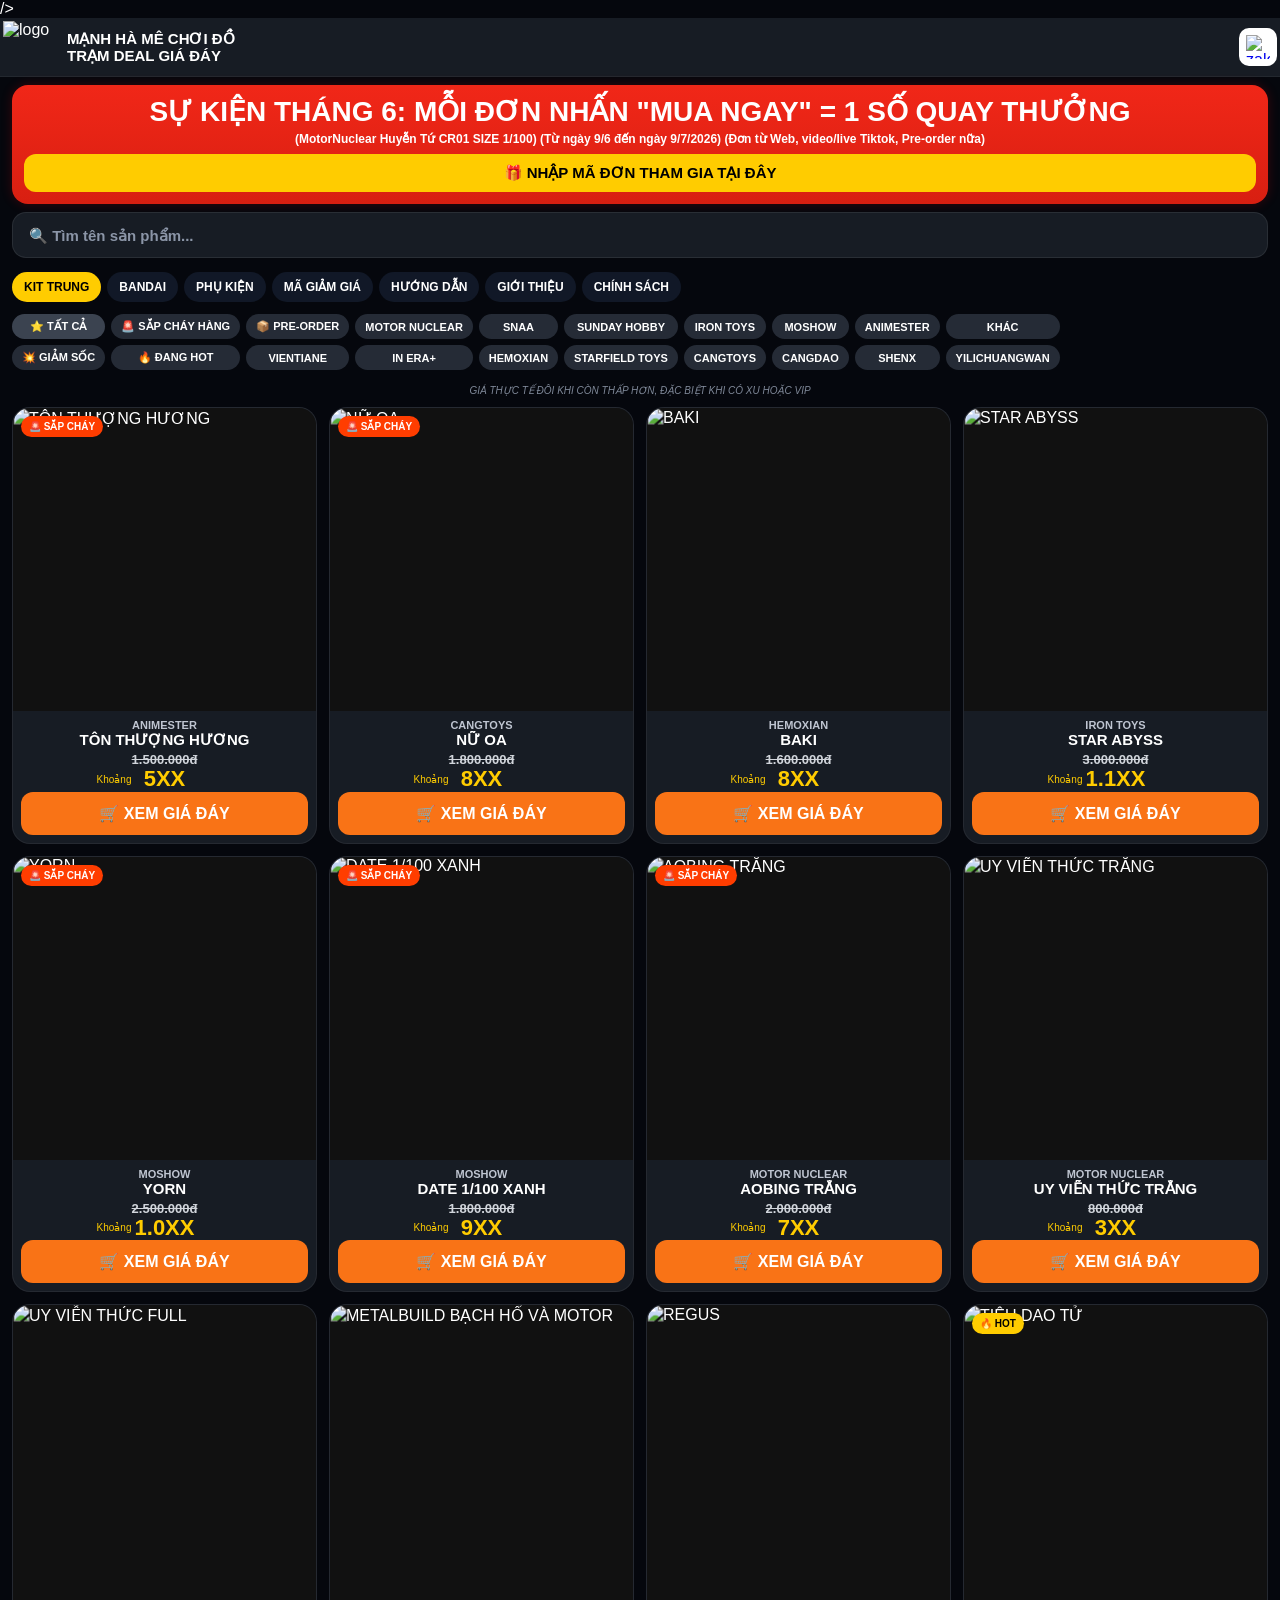
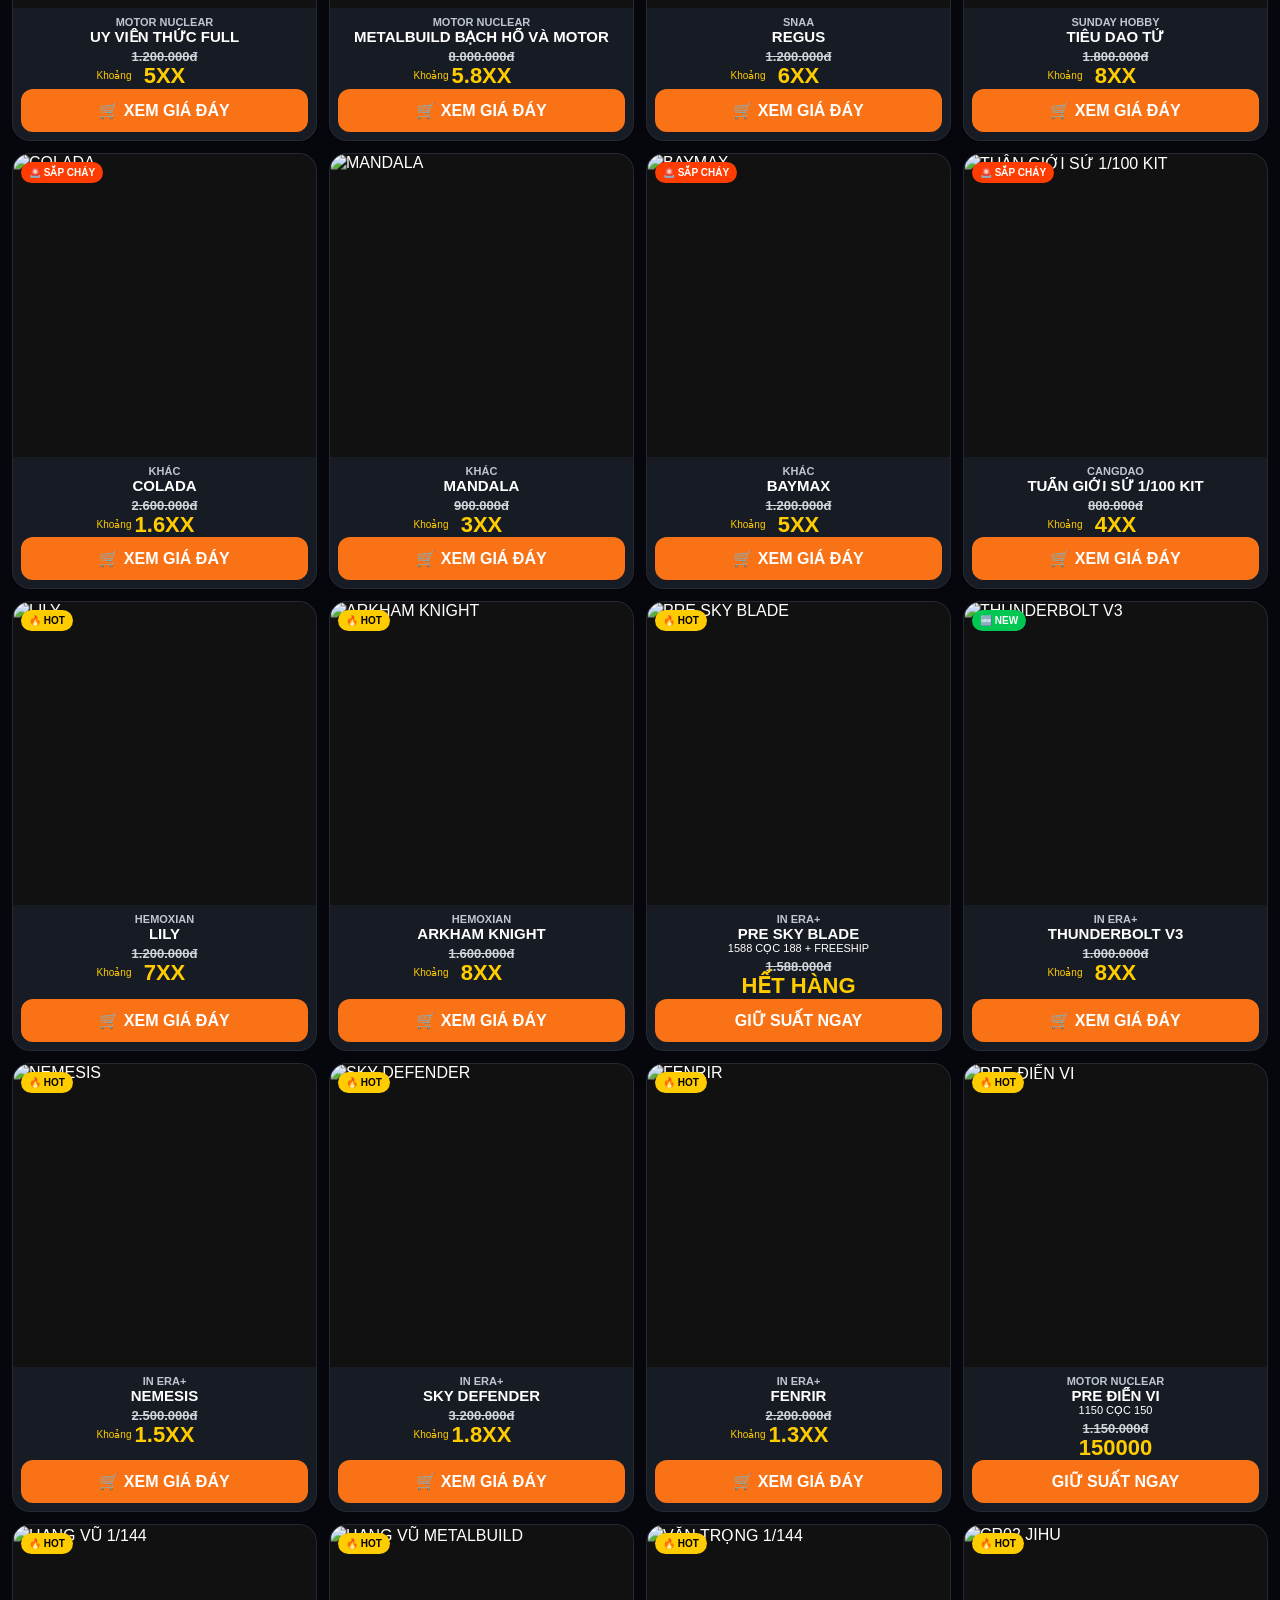
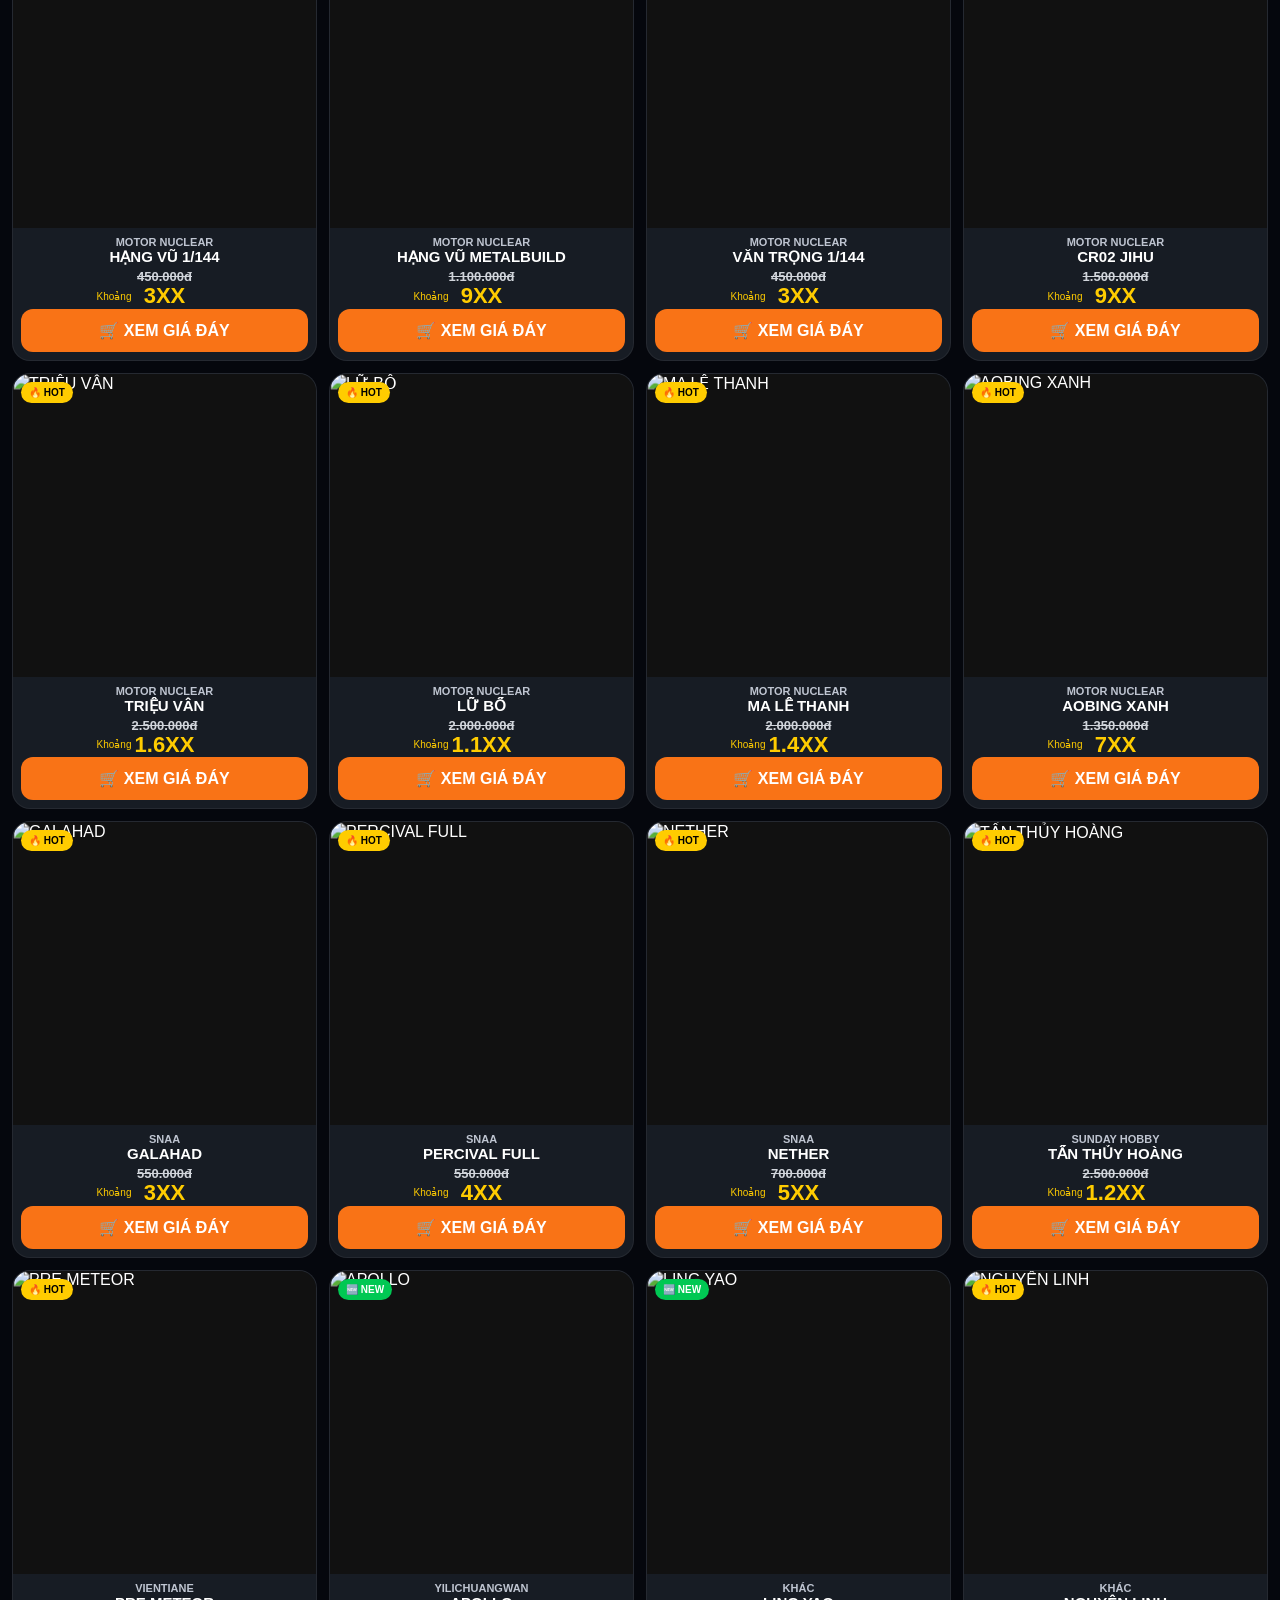
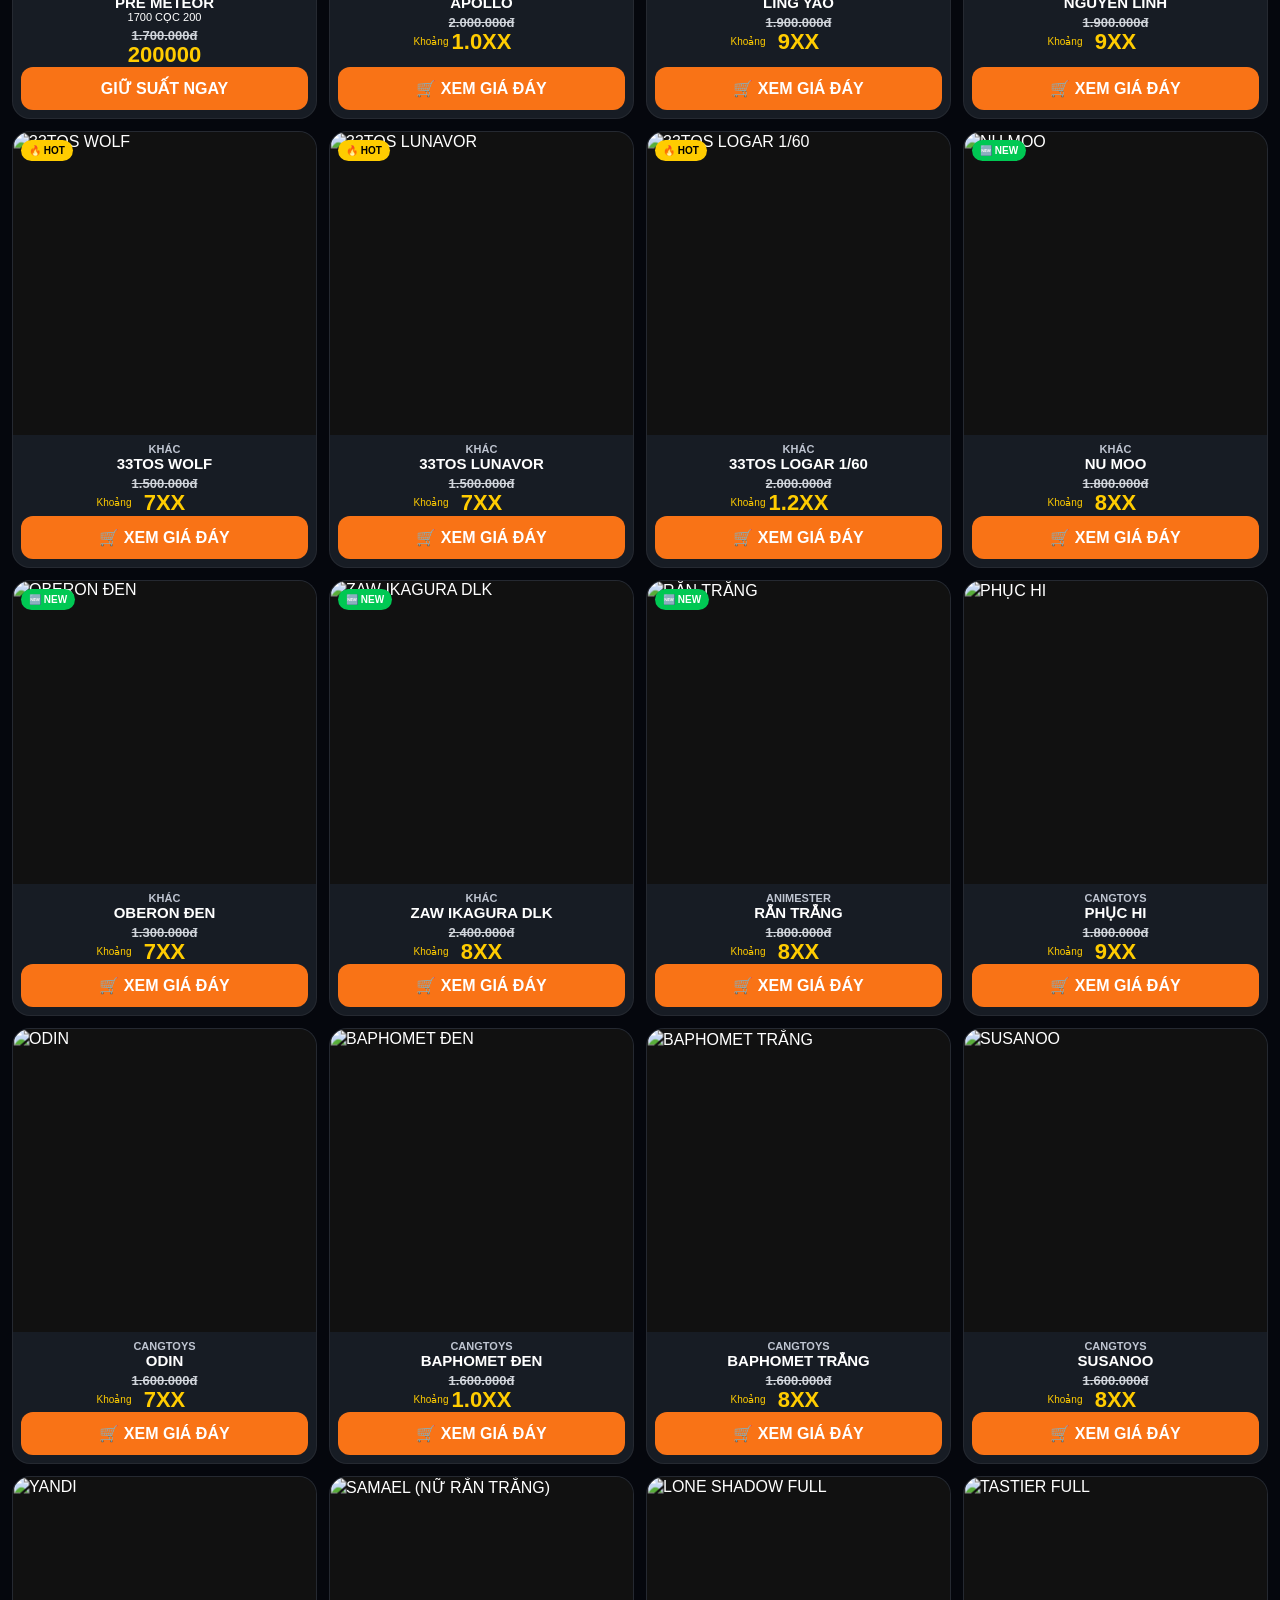
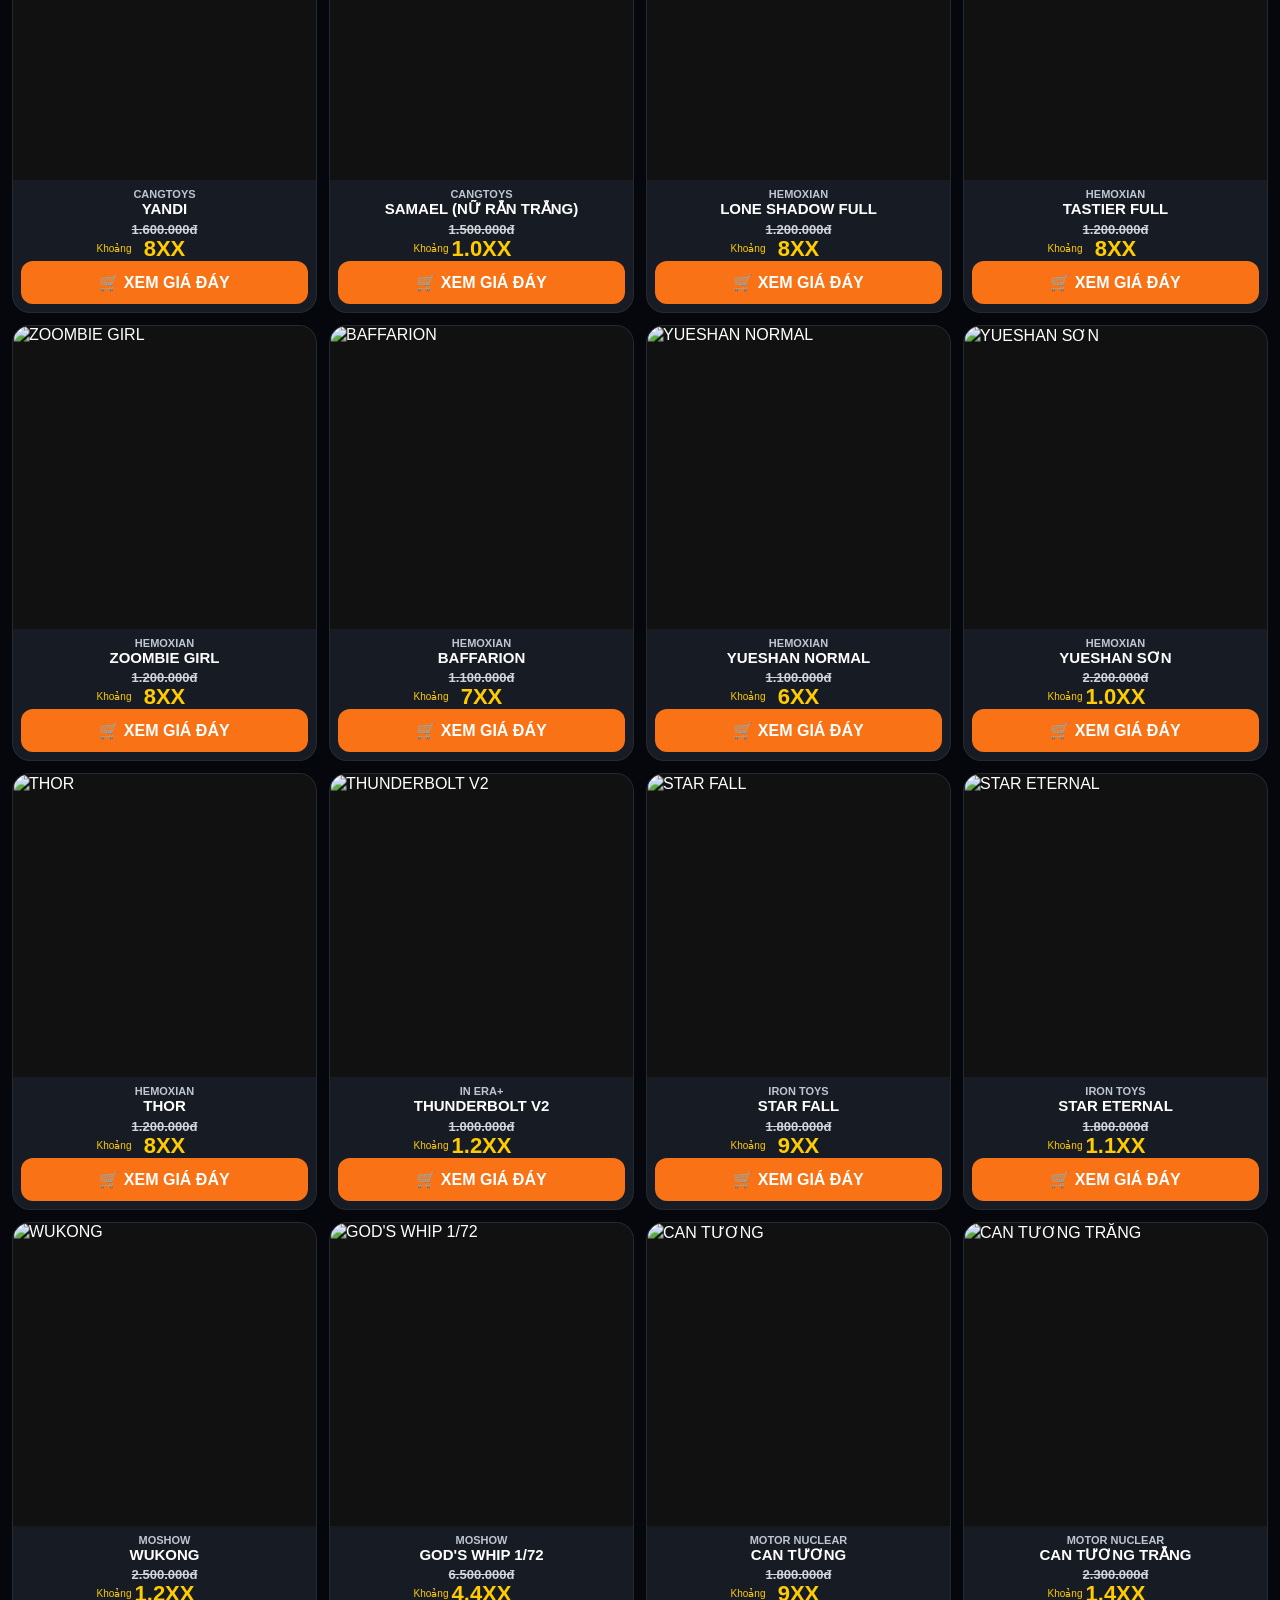
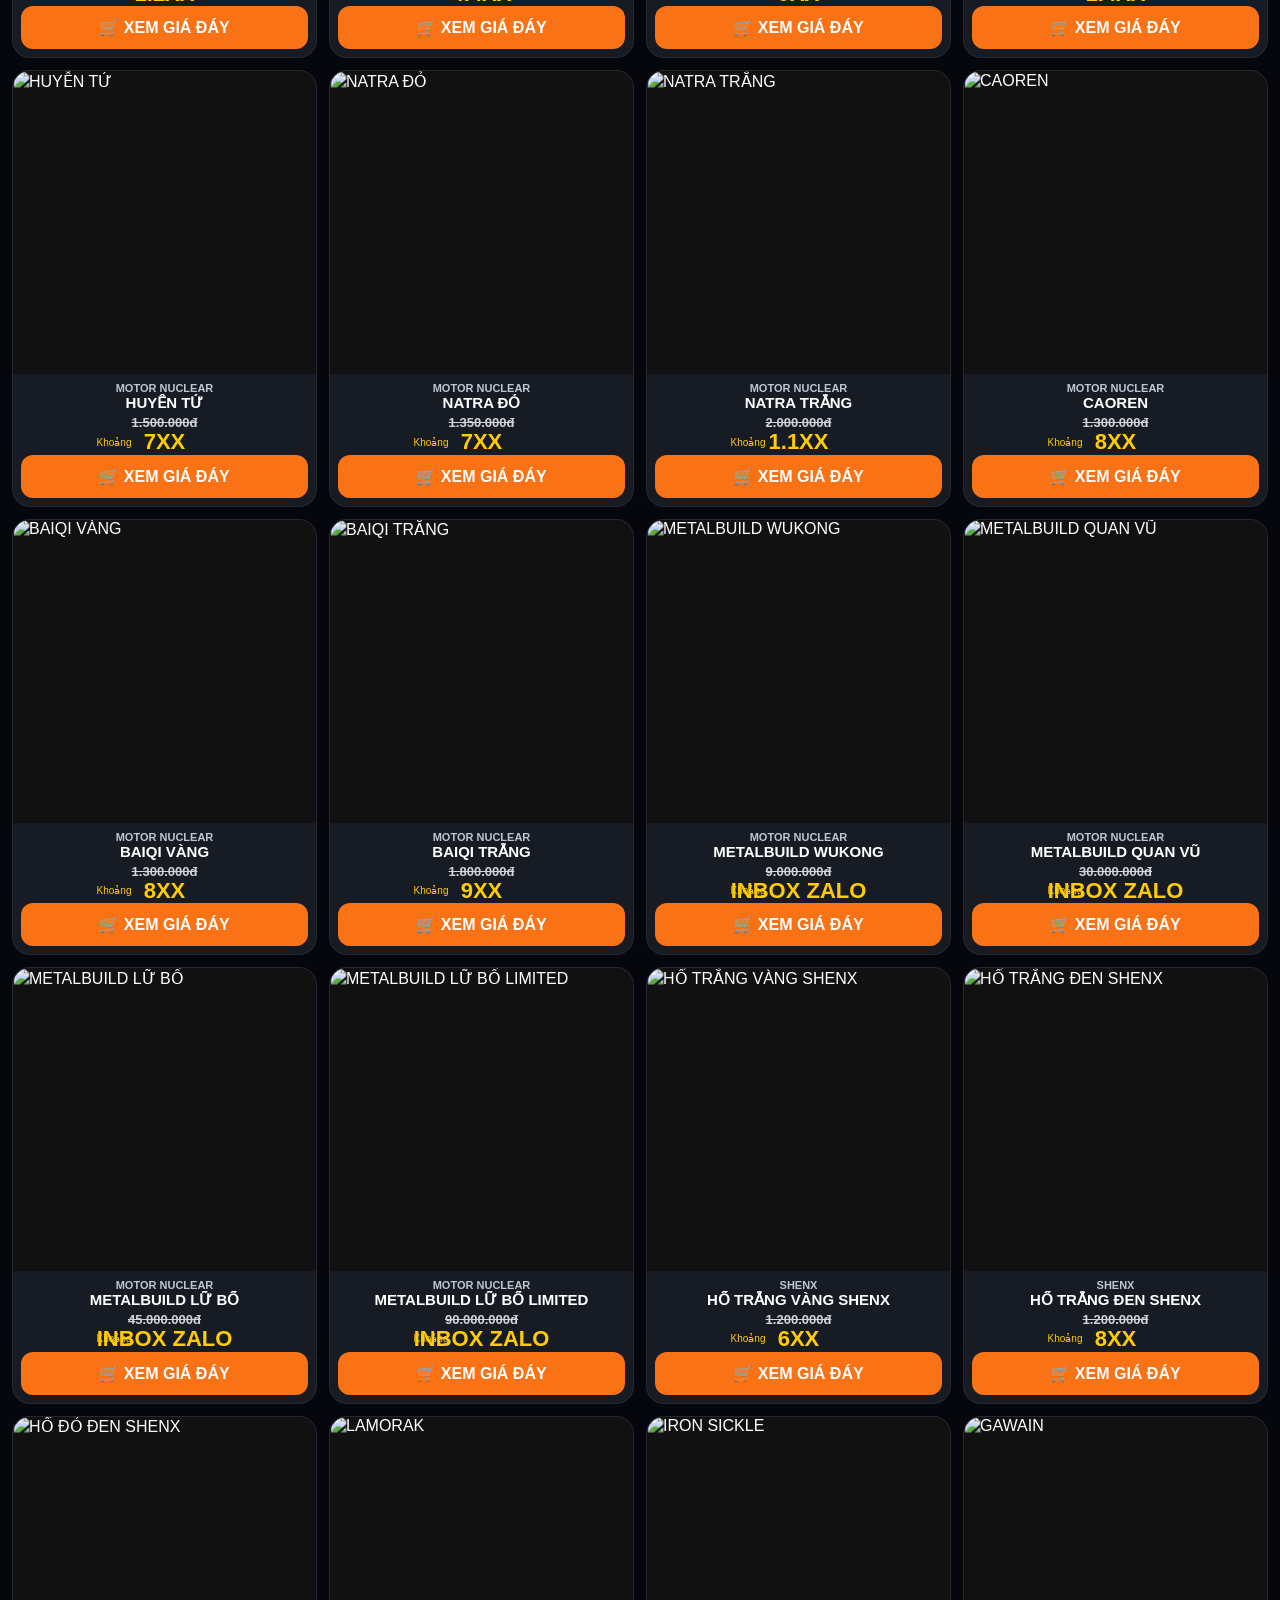
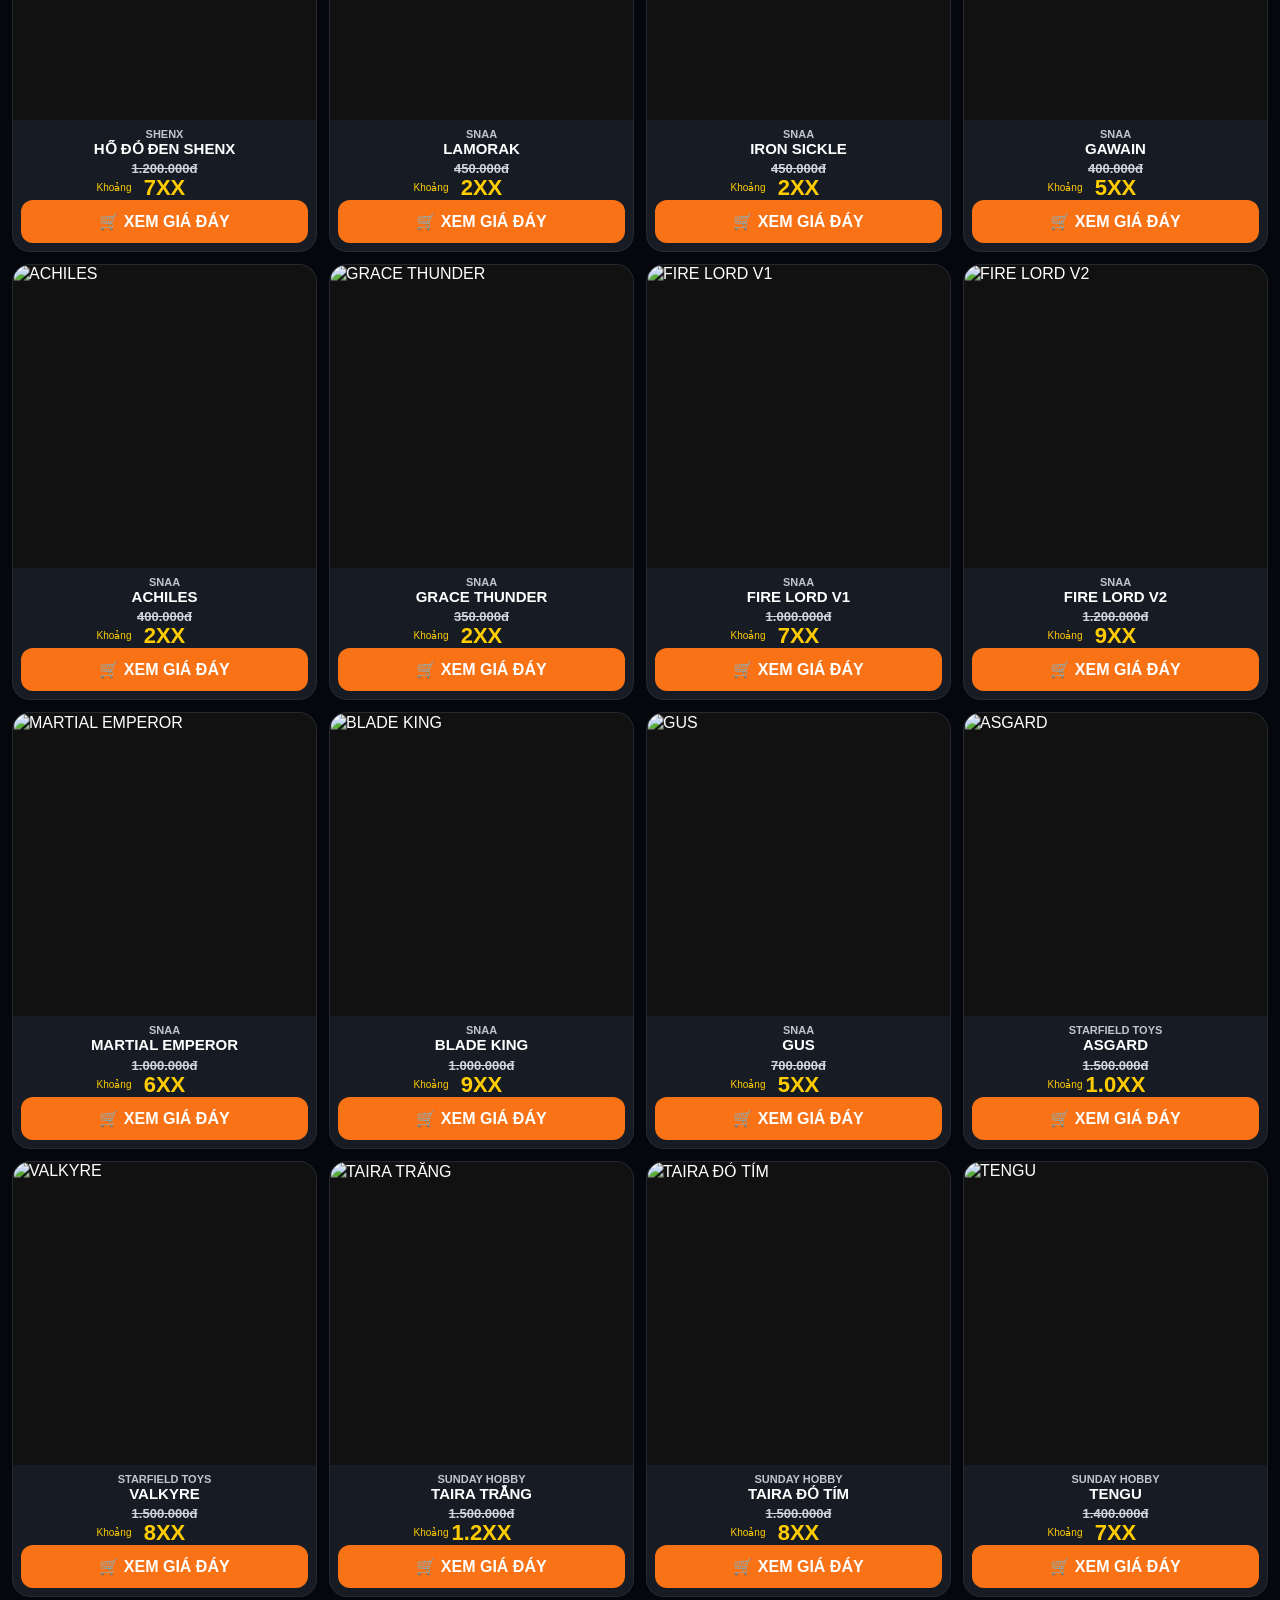
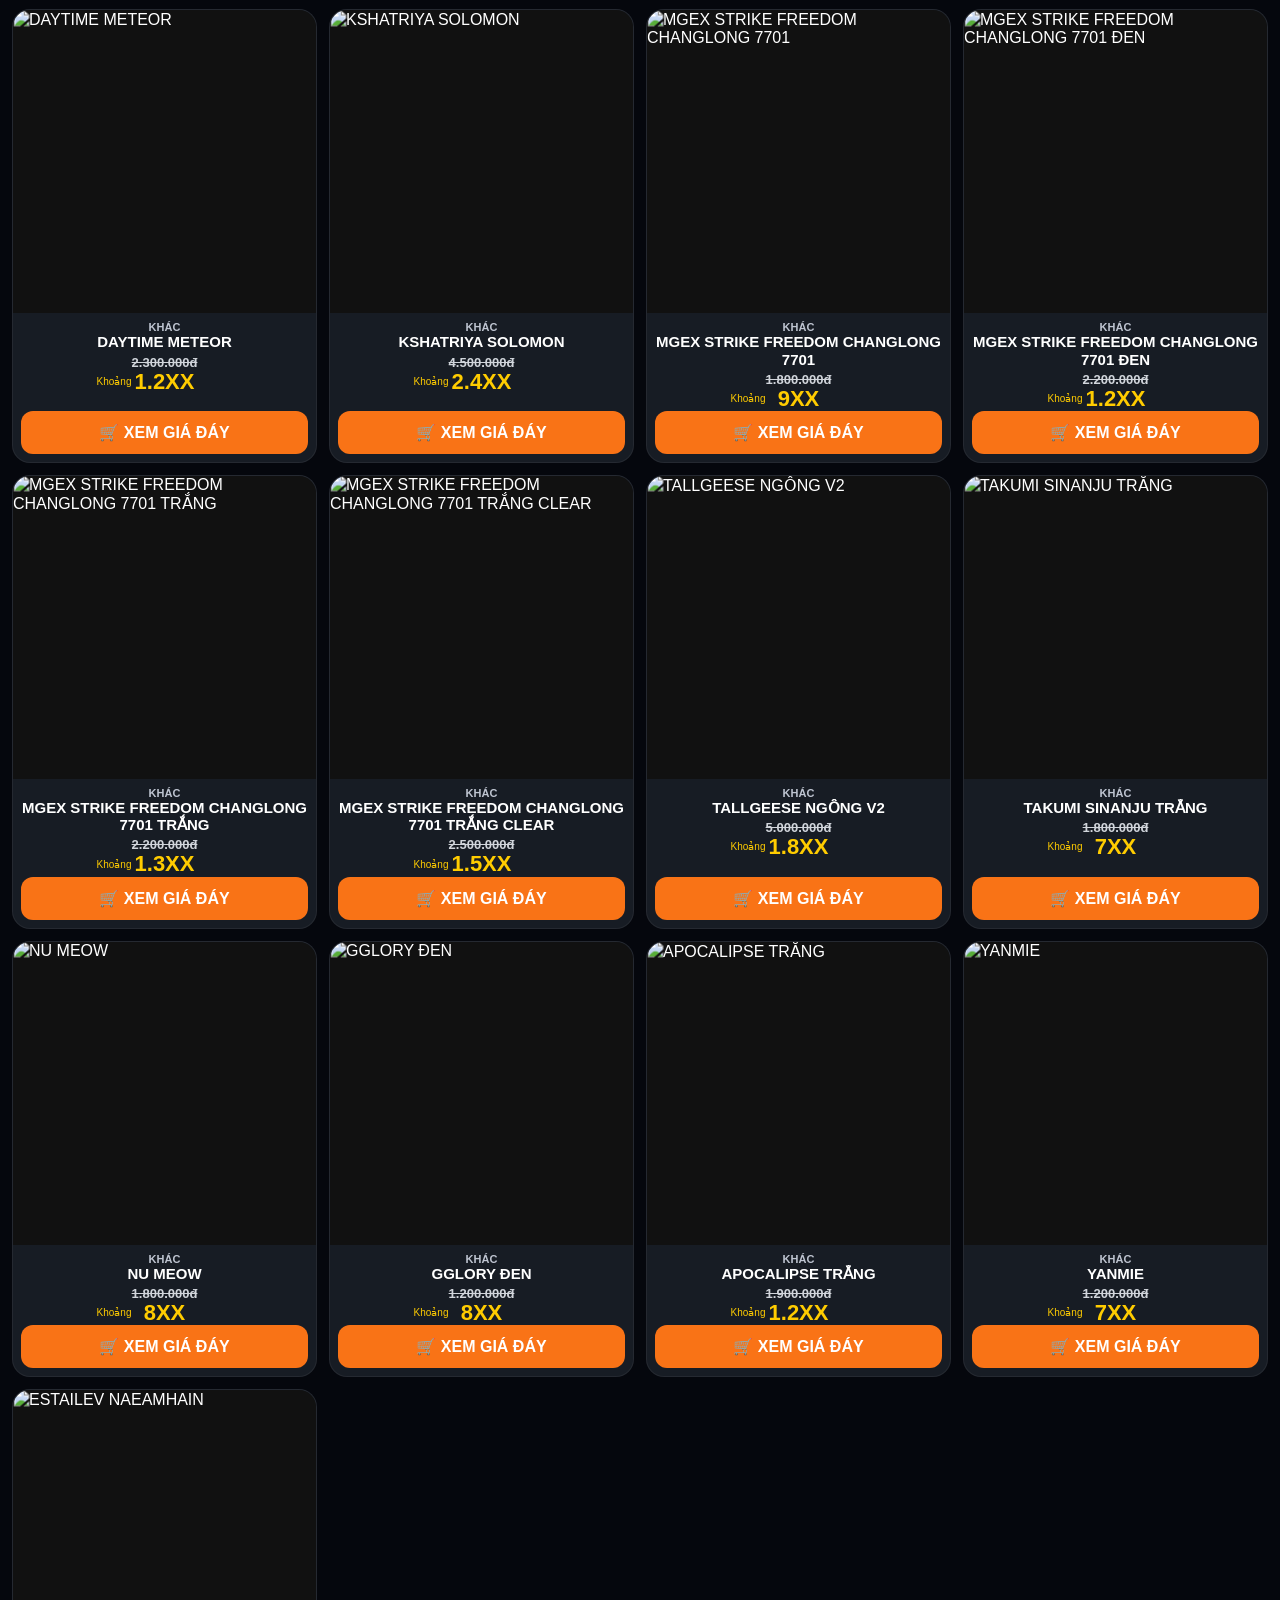
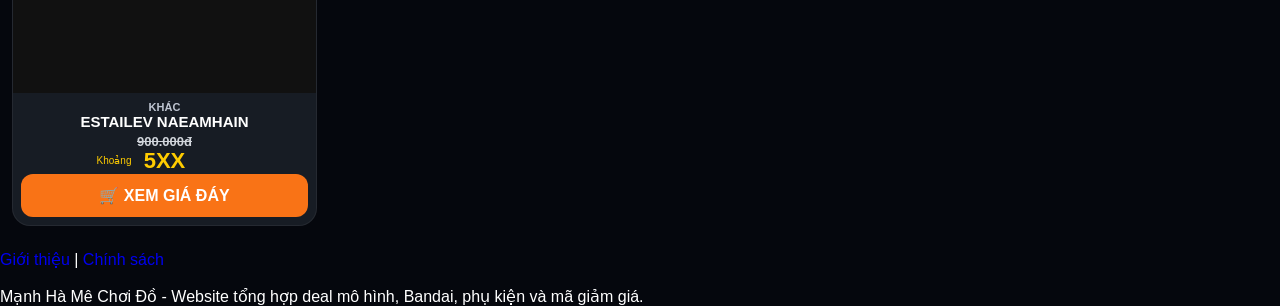
==== index.html @ e17a42be "Update index.html" ====
<!DOCTYPE html>
<html lang="vi">

<head>
  
<meta name="google-site-verification" content="RictW0zyQbMXLQ1gVZ0InGMbxpwp4aM9W3R7MRm6CeY" 
content="Tổng hợp deal mô hình Gundam, Bandai, phụ kiện và mã giảm giá mới nhất.">/>
<title>Mạnh Hà Mê Chơi Đồ</title>

<meta property="og:type" content="website">

<meta property="og:title"
content="Mạnh Hà Mê Chơi Đồ">

<meta property="og:description"
content="Trạm Deal Giá Đáy - Mô hình Giá Đáy">

<meta property="og:image"
content="https://ngducmanhha.github.io/MOHINH/images/image.png">

<meta property="og:url"
content="https://ngducmanhha.github.io/MOHINH/">
<meta charset="UTF-8">
<meta name="viewport" content="width=device-width, initial-scale=1.0">

<link rel="stylesheet" href="style.css">
<link rel="icon"
href="https://cdn-icons-png.flaticon.com/512/6143/6143353.png">
</head>

<body>

<div id="app"></div>

<script src="app.js"></script>

</body>
<footer class="footer">

<a href="gioithieu.html">Giới thiệu</a>

|

<a href="chinhsach.html">Chính sách</a>

<br><br>

Mạnh Hà Mê Chơi Đồ - Website tổng hợp deal mô hình, Bandai, phụ kiện và mã giảm giá.

</footer>
</html>
---- style.css ----
:root{
--bg:#05070d;
--card:#171c24;
--yellow:#ffcc00;
--orange:#f97316;
--text:#ffffff;
--muted:#bfc5d1;
}

*{
margin:0;
padding:0;
box-sizing:border-box;
}

body{
background:var(--bg);
color:white;
font-family:Arial,Helvetica,sans-serif;
}

a{
text-decoration:none;
}

.header{
padding:3px;
display:flex;
justify-content:space-between;
align-items:center;
background:#171c24;
border-bottom:1px solid rgba(255,255,255,.05);
}

.logo{
display:flex;
align-items:center;
gap:12px;
}

.logo-mark{
width:52px;
height:52px;
flex-shrink:0;
display:flex;
align-items:center;
justify-content:center;
}

.logo-mark img{
width:100%;
height:100%;
object-fit:contain;
display:block;
}

.logo-text{
display:flex;
flex-direction:column;
gap:0;
}

.logo h1{
font-size:15px;
font-weight:900;
line-height:1.15;
text-transform:uppercase;
}

.logo p{
font-size:15px;
font-weight:900;
line-height:1.15;
text-transform:uppercase;
color:white;
margin-top:0;
}

.header-actions{
display:flex;
gap:8px;
}

.icon-btn{
width:38px;
height:38px;
background:white;
border-radius:10px;
display:flex;
align-items:center;
justify-content:center;
overflow:hidden;
}

.icon-btn img{
width:24px;
height:24px;
object-fit:contain;
}

.hero{
padding:8px 12px;
}

.hero-box{

background:linear-gradient(
180deg,
#f12718,
#d81f11
);

border-radius:16px;

padding:12px 12px;

text-align:center;

box-shadow:0 0 12px rgba(255,0,0,.2);

}

.hero-title{

font-size:18px;

font-weight:900;

line-height:1.1;

text-transform:uppercase;

}

.hero-sub{

margin-top:4px;

font-size:12px;

font-weight:700;

line-height:1.2;

}

.hero-btn{

display:block;

margin-top:8px;

background:var(--yellow);

color:black;

padding:10px;

border-radius:12px;

font-size:15px;

font-weight:900;

}

.search-wrap{
padding:0 12px 14px;
}

.search-box{
width:100%;
height:46px;
border:none;
outline:none;
border-radius:14px;
background:#171c24;
color:white;
padding:0 16px;
font-size:15px;
font-weight:600;
border:1px solid rgba(255,255,255,.08);
}

.search-box::placeholder{
color:#8b95a7;
}

.site-nav{

display:flex;

gap:6px;

overflow-x:auto;

padding:0 12px 12px;

scrollbar-width:none;

-webkit-overflow-scrolling:touch;

}

.site-nav::-webkit-scrollbar{
display:none;
}

.site-nav a{

background:#111827;

color:#fff;

padding:8px 12px;

border-radius:999px;

font-size:12px;

font-weight:800;

white-space:nowrap;

flex-shrink:0;

}

.site-nav .active-page{

background:var(--yellow);

color:#000;

}

.tabs{

display:grid;

grid-template-rows:repeat(2,auto);

grid-auto-flow:column;

gap:6px;

padding:0 12px 14px;

justify-content:start;

overflow-x:auto;

overflow-y:hidden;

scrollbar-width:none;

-webkit-overflow-scrolling:touch;

touch-action:pan-x;

}
.tab{

background:#252b36;

border:none;

color:white;

padding:6px 10px;

border-radius:999px;

font-size:11px;

font-weight:700;

cursor:pointer;

white-space:nowrap;

}

.tabs::-webkit-scrollbar{
display:none;
}

.tab.active{
background:#3b4350;
}

.price-note{

padding:0 12px 10px;

font-size:10px;

font-weight:500;

color:#7f8898;

text-align:center;

font-style:italic;

line-height:1.3;

}
.voucher-list{

padding:12px;

display:flex;
flex-direction:column;

gap:12px;

}

.voucher-card{

background:#171c24;

padding:14px;

border-radius:16px;

}

.voucher-title{

font-size:16px;

font-weight:900;

}

.voucher-code{

font-size:26px;

font-weight:900;

color:var(--yellow);

margin-top:8px;

}

.voucher-discount{

margin-top:6px;

font-size:14px;

font-weight:700;

}

.voucher-desc{

margin-top:6px;

font-size:12px;

color:#bfc5d1;

}

.voucher-actions{

display:flex;

gap:8px;

margin-top:12px;

}

.copy-btn,
.go-btn{

flex:1;

height:44px;

border:none;

border-radius:12px;

font-weight:900;

cursor:pointer;

}

.copy-btn{

background:#374151;

color:white;

}

.go-btn{

background:#f97316;

color:white;

display:flex;

align-items:center;

justify-content:center;

}

.guide-list{

padding:12px;

display:flex;

flex-direction:column;

gap:12px;

}

.guide-card{

display:flex;

gap:10px;

background:#171c24;

border-radius:16px;

padding:10px;

color:white;

}

.guide-card img{

width:120px;

height:68px;

object-fit:cover;

border-radius:10px;

flex-shrink:0;

}

.guide-info{

flex:1;

}

.guide-title{

font-size:14px;

font-weight:900;

}

.guide-desc{

margin-top:6px;

font-size:12px;

color:#bfc5d1;

}


.products{
display:grid;
grid-template-columns:repeat(2,1fr);
gap:12px;
padding:0 12px 24px;
}

.card{
background:#171c24;
border-radius:18px;
overflow:hidden;
border:1px solid rgba(255,255,255,.06);

display:flex;
flex-direction:column;

height:100%;
}


.image-wrap{

position:relative;

aspect-ratio:1/1;

background:#111;

display:flex;

align-items:center;

justify-content:center;

overflow:hidden;

}
.image-wrap img{

position:absolute;

top:50%;

left:50%;

width:100%;

height:100%;

transform:translate(-50%,-50%);

object-fit:cover;

display:block;

}

.badge{

position:absolute;

top:8px;
left:8px;

padding:5px 8px;

border-radius:999px;

font-size:10px;

font-weight:900;

z-index:5;

}
.badge-new{

background:#00c853;

color:white;

}
.badge-low{

background:#ff3d00;

color:white;

}
.badge-hot{

background:#ffcc00;

color:black;

}

.card-content{

padding:8px;

text-align:center;

display:flex;
flex-direction:column;

flex:1;

}

.brand{
font-size:11px;
font-weight:700;
color:var(--muted);
text-transform:uppercase;
}

.name{

font-size:15px;
font-weight:900;

line-height:1.15;

display:-webkit-box;
-webkit-line-clamp:2;
-webkit-box-orient:vertical;

overflow:hidden;

}

.description{

font-size:11px;

line-height:1.2;

display:-webkit-box;
-webkit-line-clamp:2;
-webkit-box-orient:vertical;

overflow:hidden;

}
.description:empty{
display:none;
}

.old-price{
margin-top:4px;
font-size:13px;
font-weight:700;
color:#d1d5db;
text-decoration:line-through;
}

.sale-price{

position:relative;

font-size:22px;

font-weight:900;

color:var(--yellow);

text-align:center;

line-height:1.1;

}

.price-label{

position:absolute;

right:50%;

margin-right:33px;

top:50%;

transform:translateY(-50%);

font-size:10px;

font-weight:500;

color:var(--yellow);

white-space:nowrap;

line-height:1;

}

.stock{
margin-top:6px;
font-size:12px;
font-weight:700;
color:white;
}

.buy-btn{
display:block;
margin-top:auto;
background:var(--orange);
color:white;
padding:12px;
border-radius:12px;
font-size:16px;
font-weight:900;
}

@media(min-width:768px){

.products{
grid-template-columns:repeat(4,1fr);
}

.hero-title{
font-size:28px;
}

}
.card-link{
display:block;
color:inherit;
text-decoration:none;
}

.card-link:hover{
text-decoration:none;
color:inherit;
}
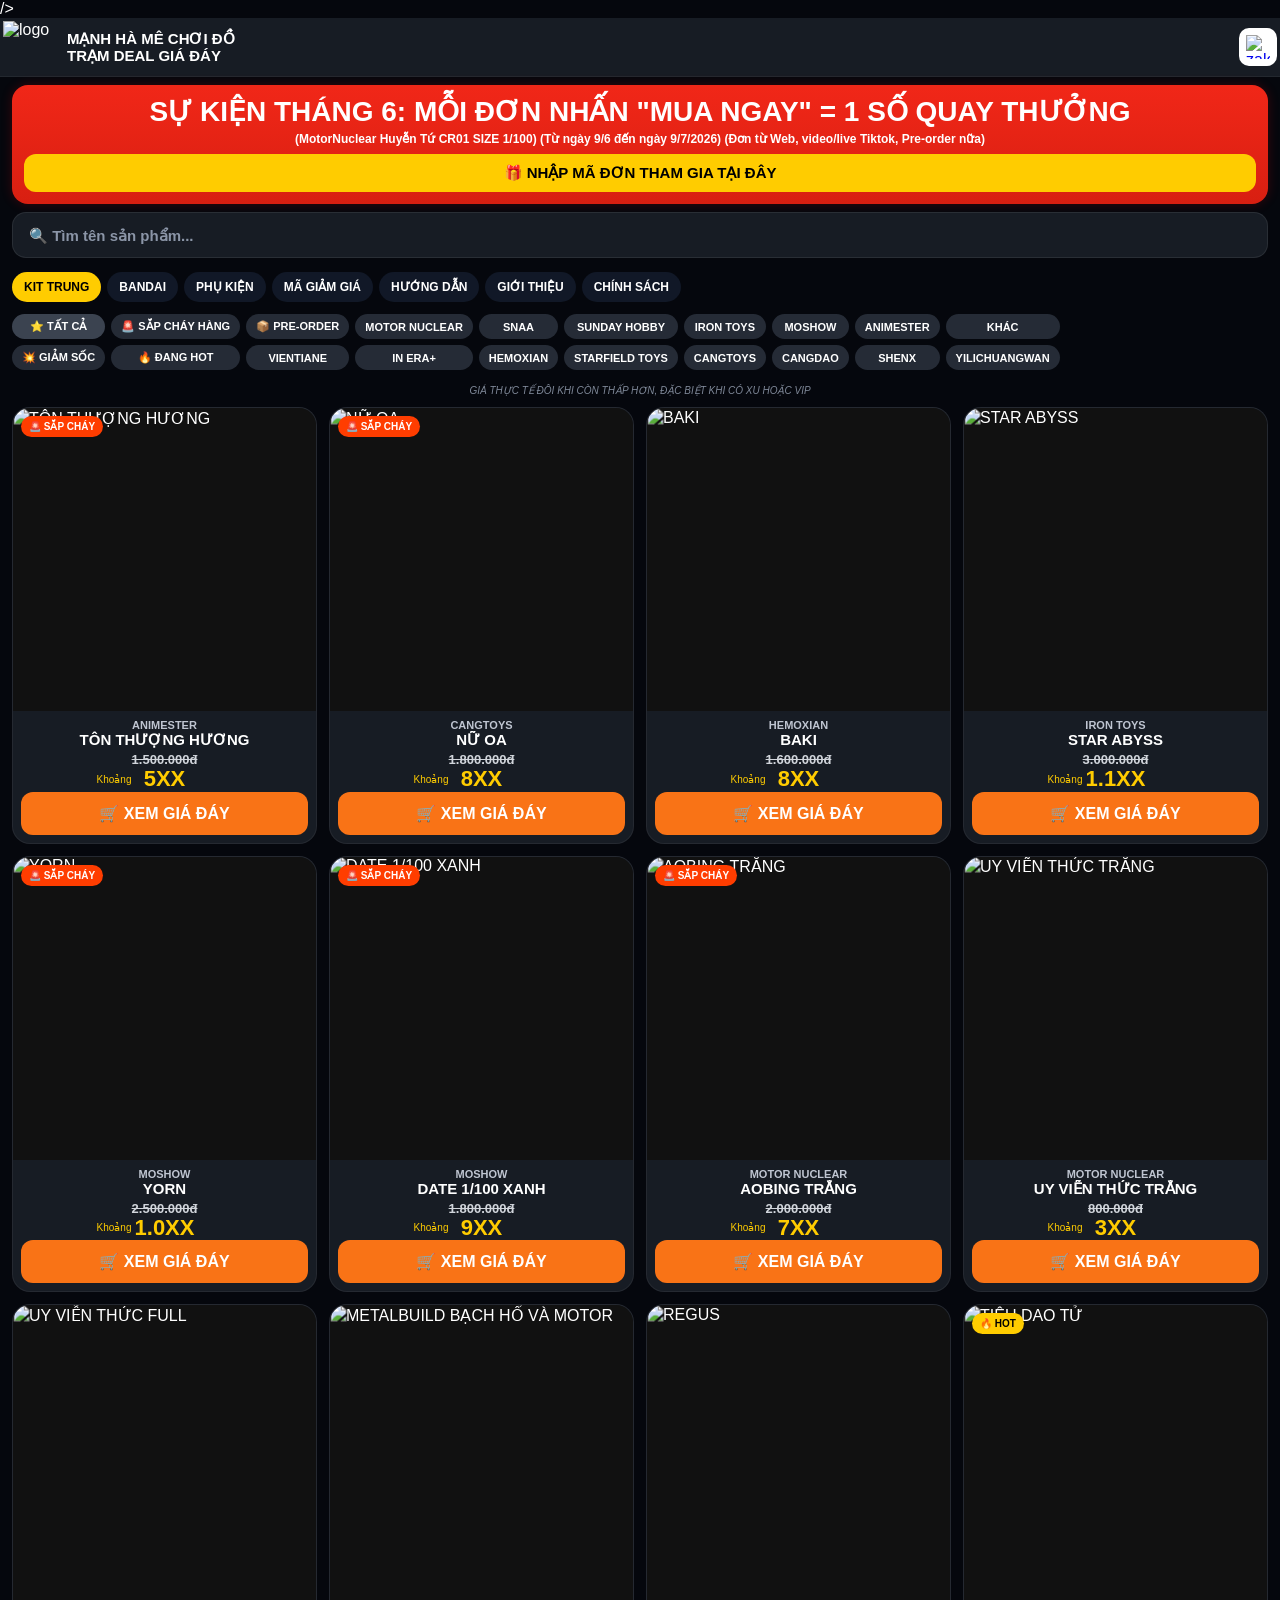
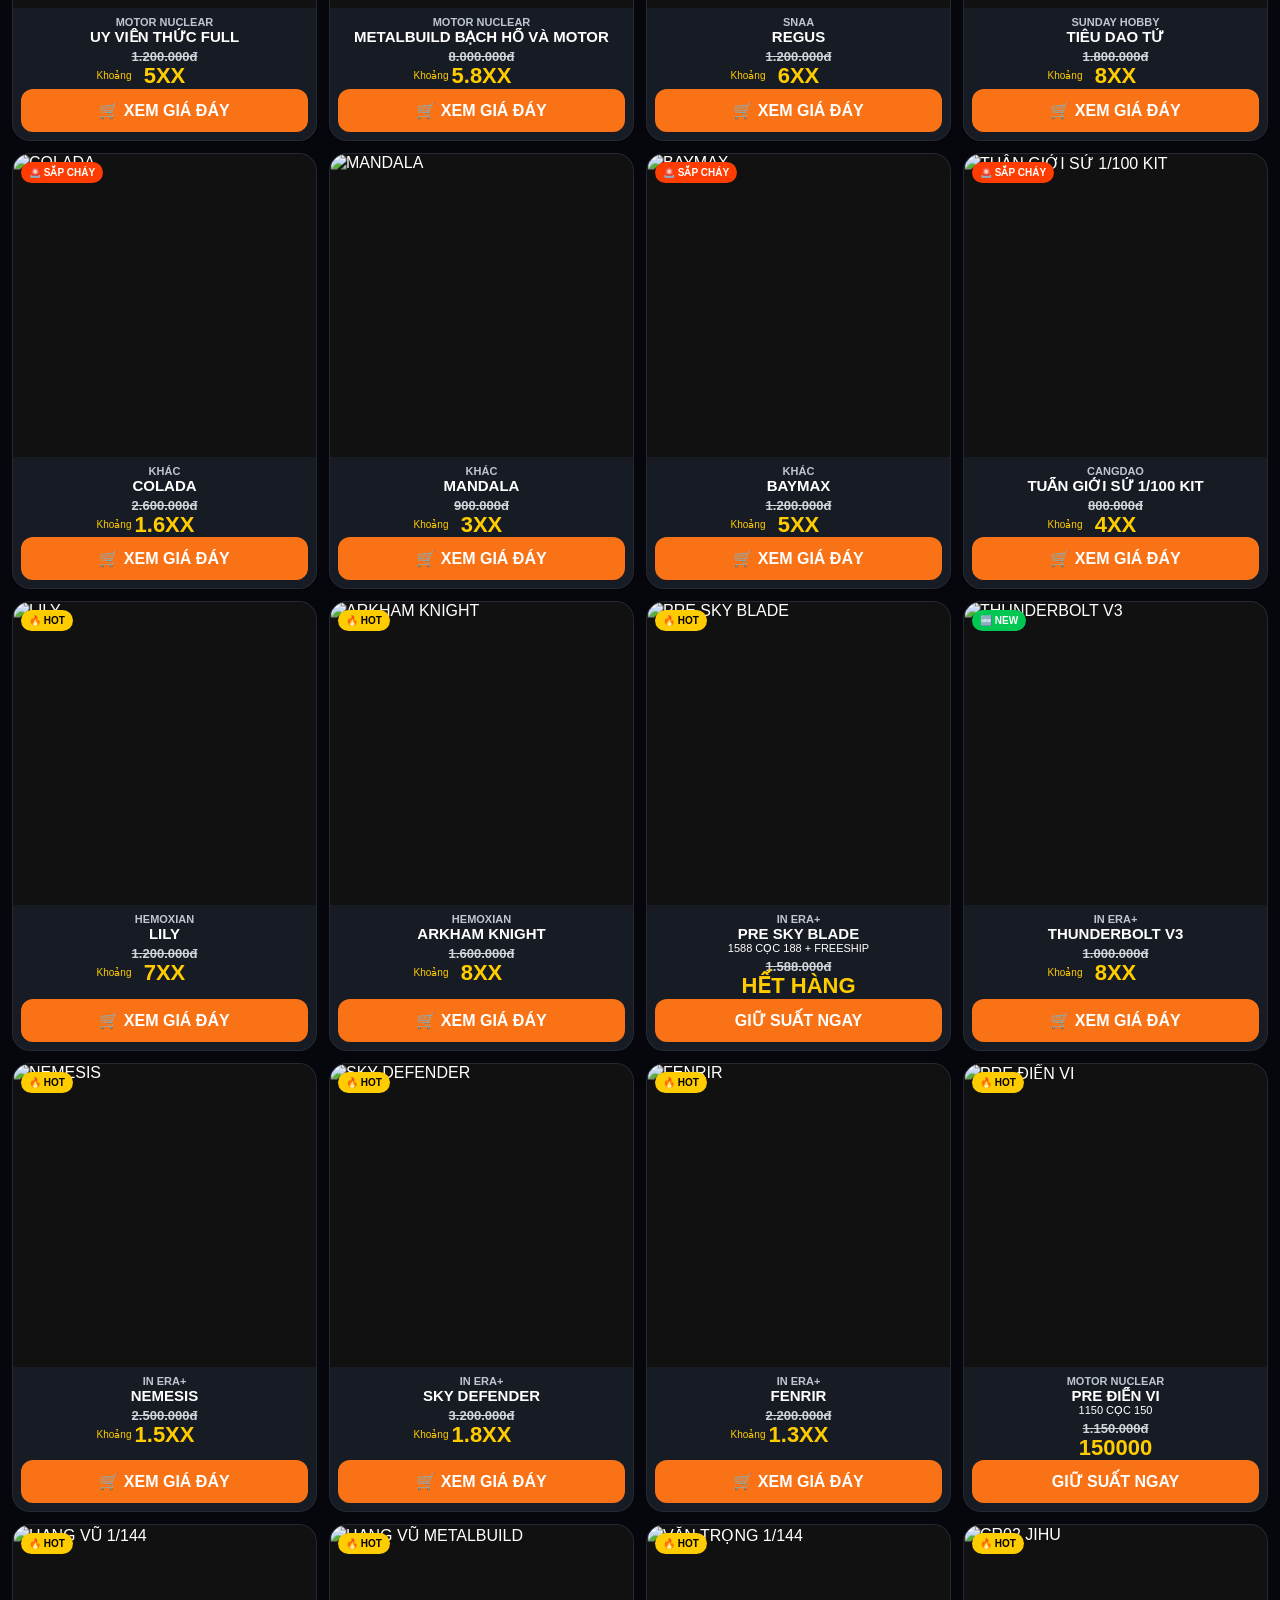
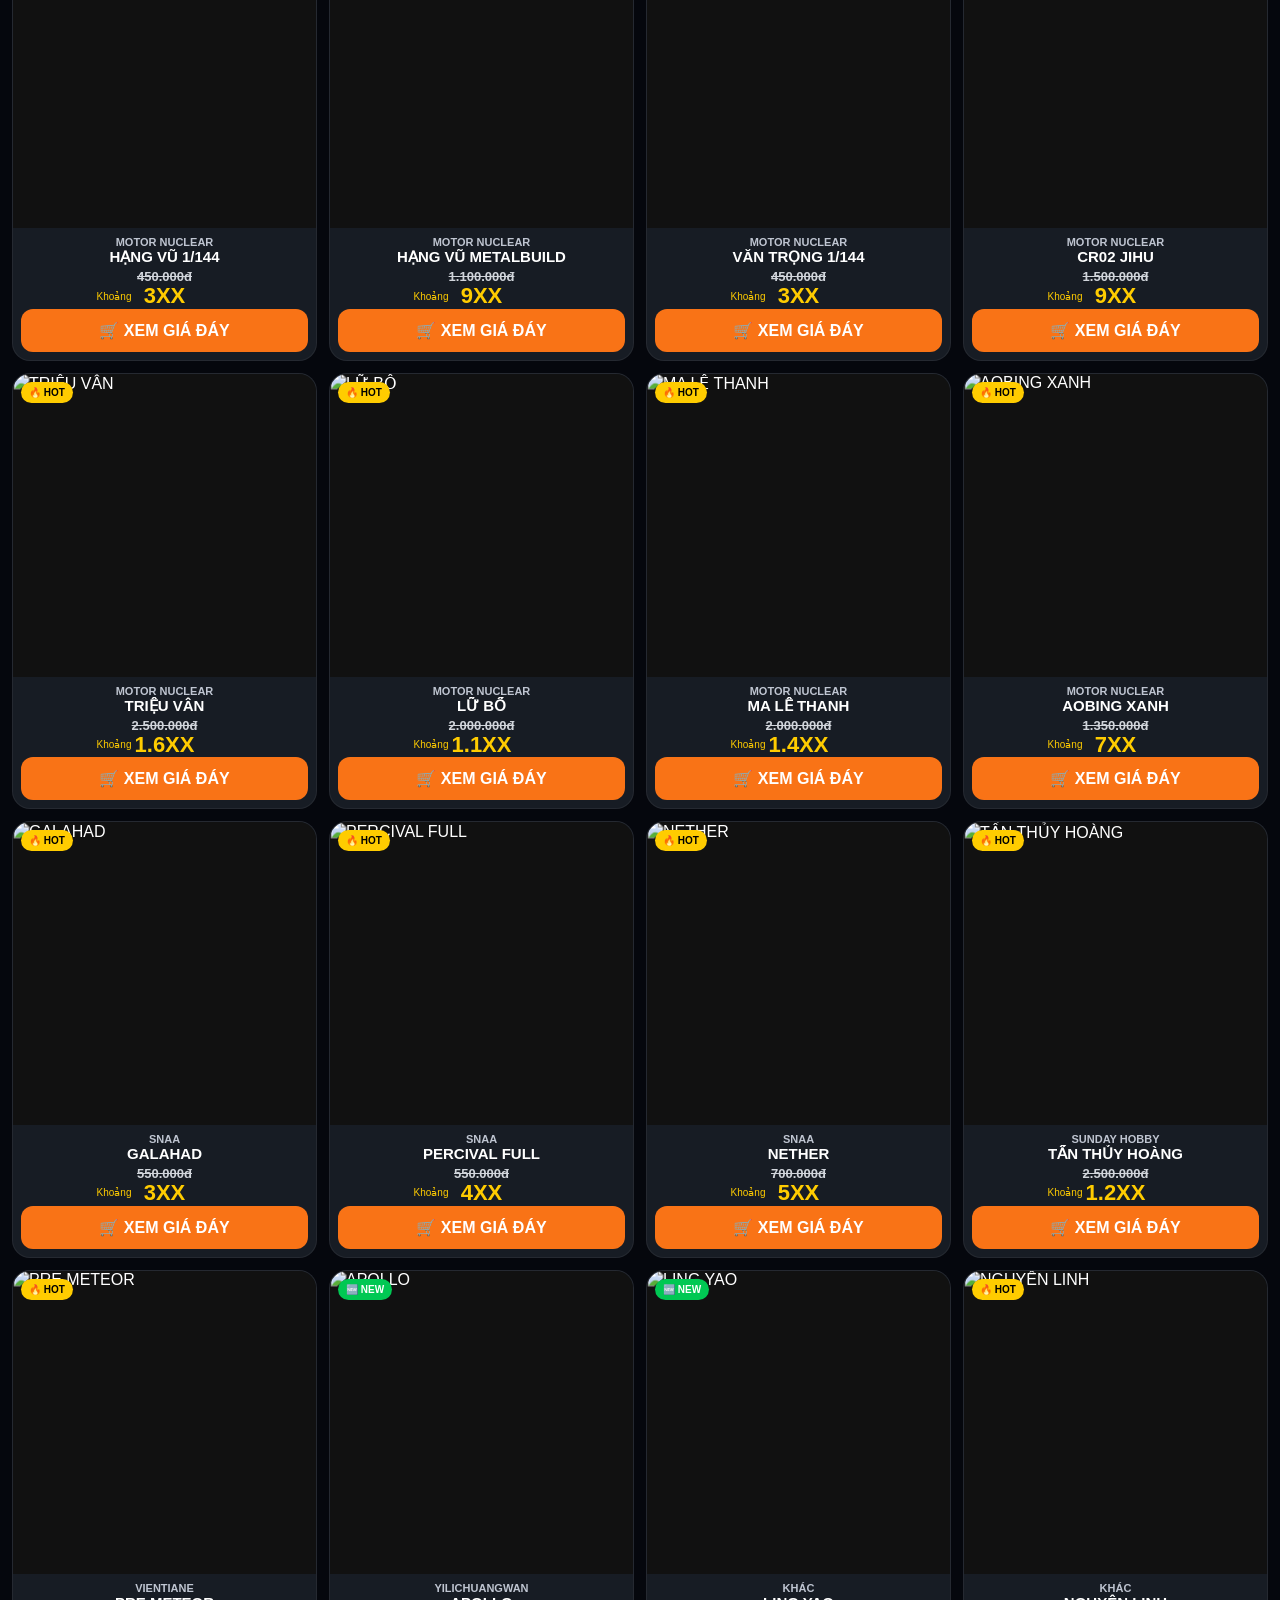
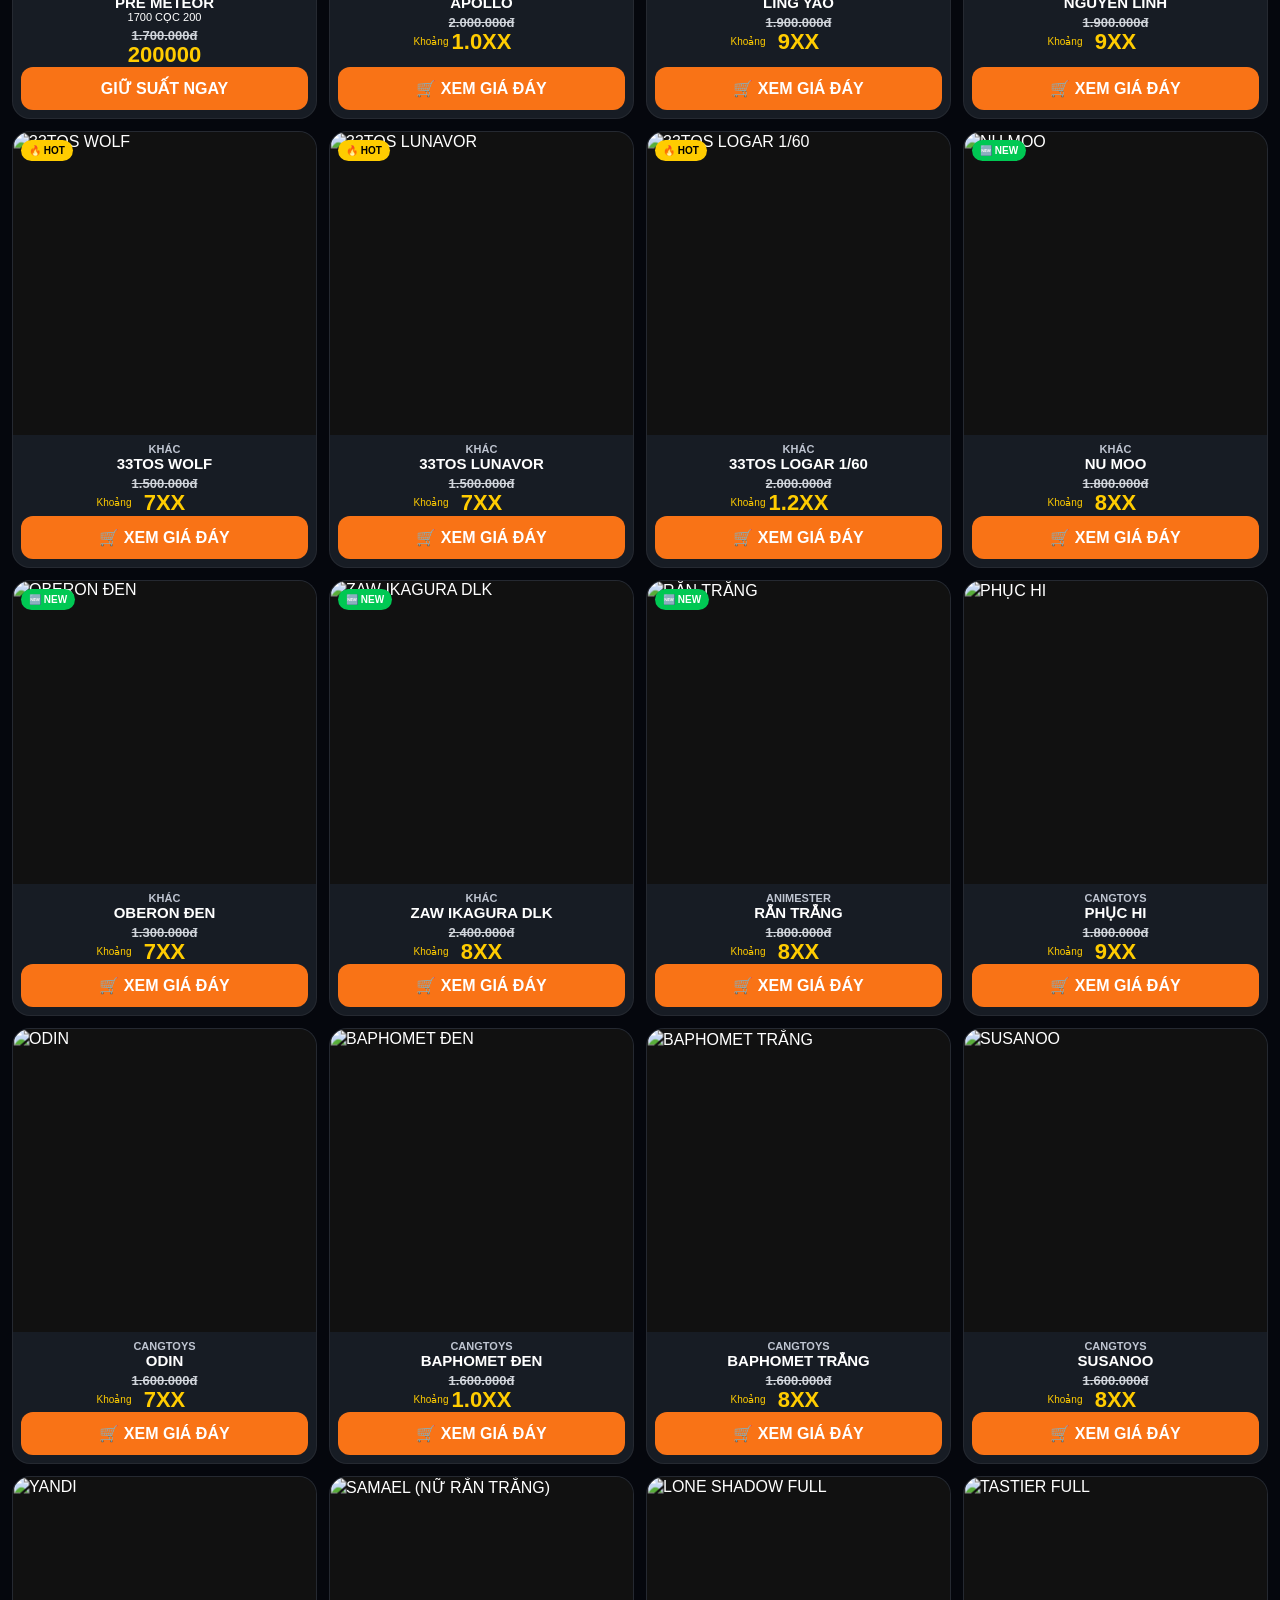
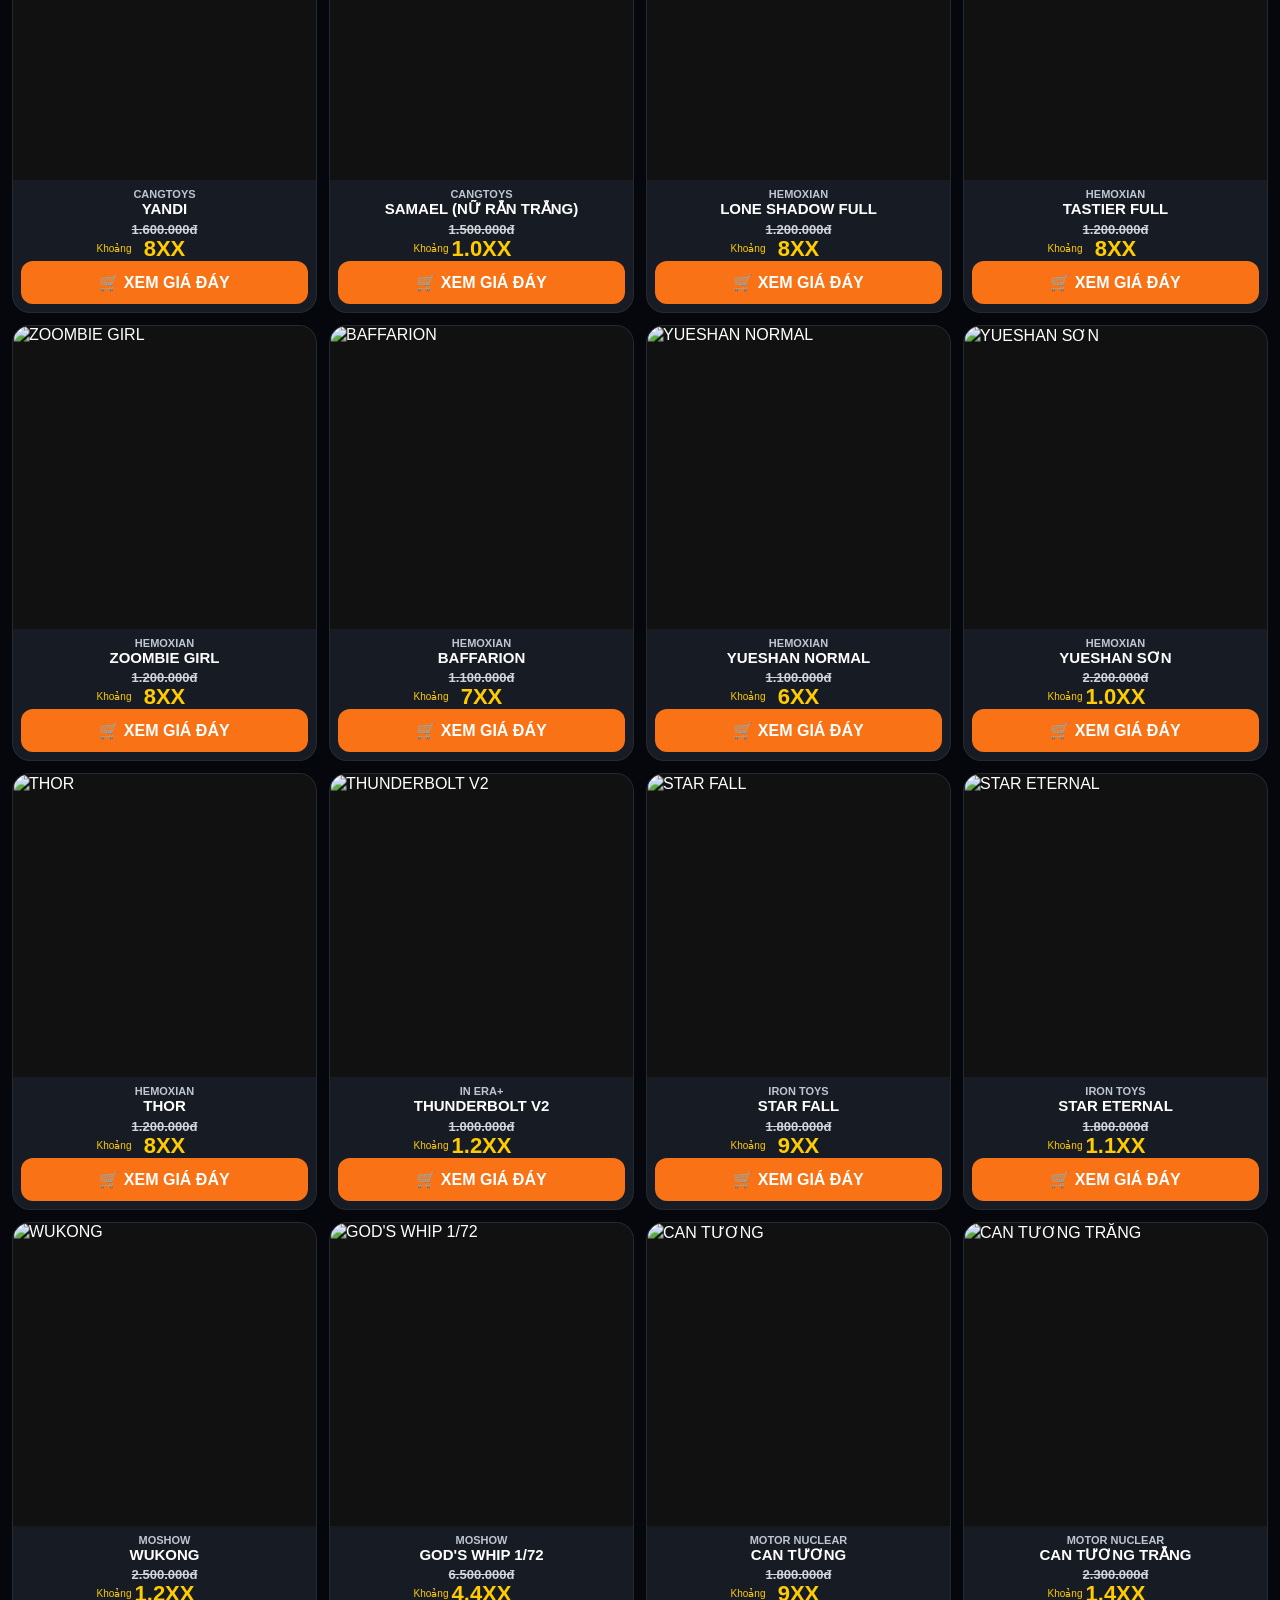
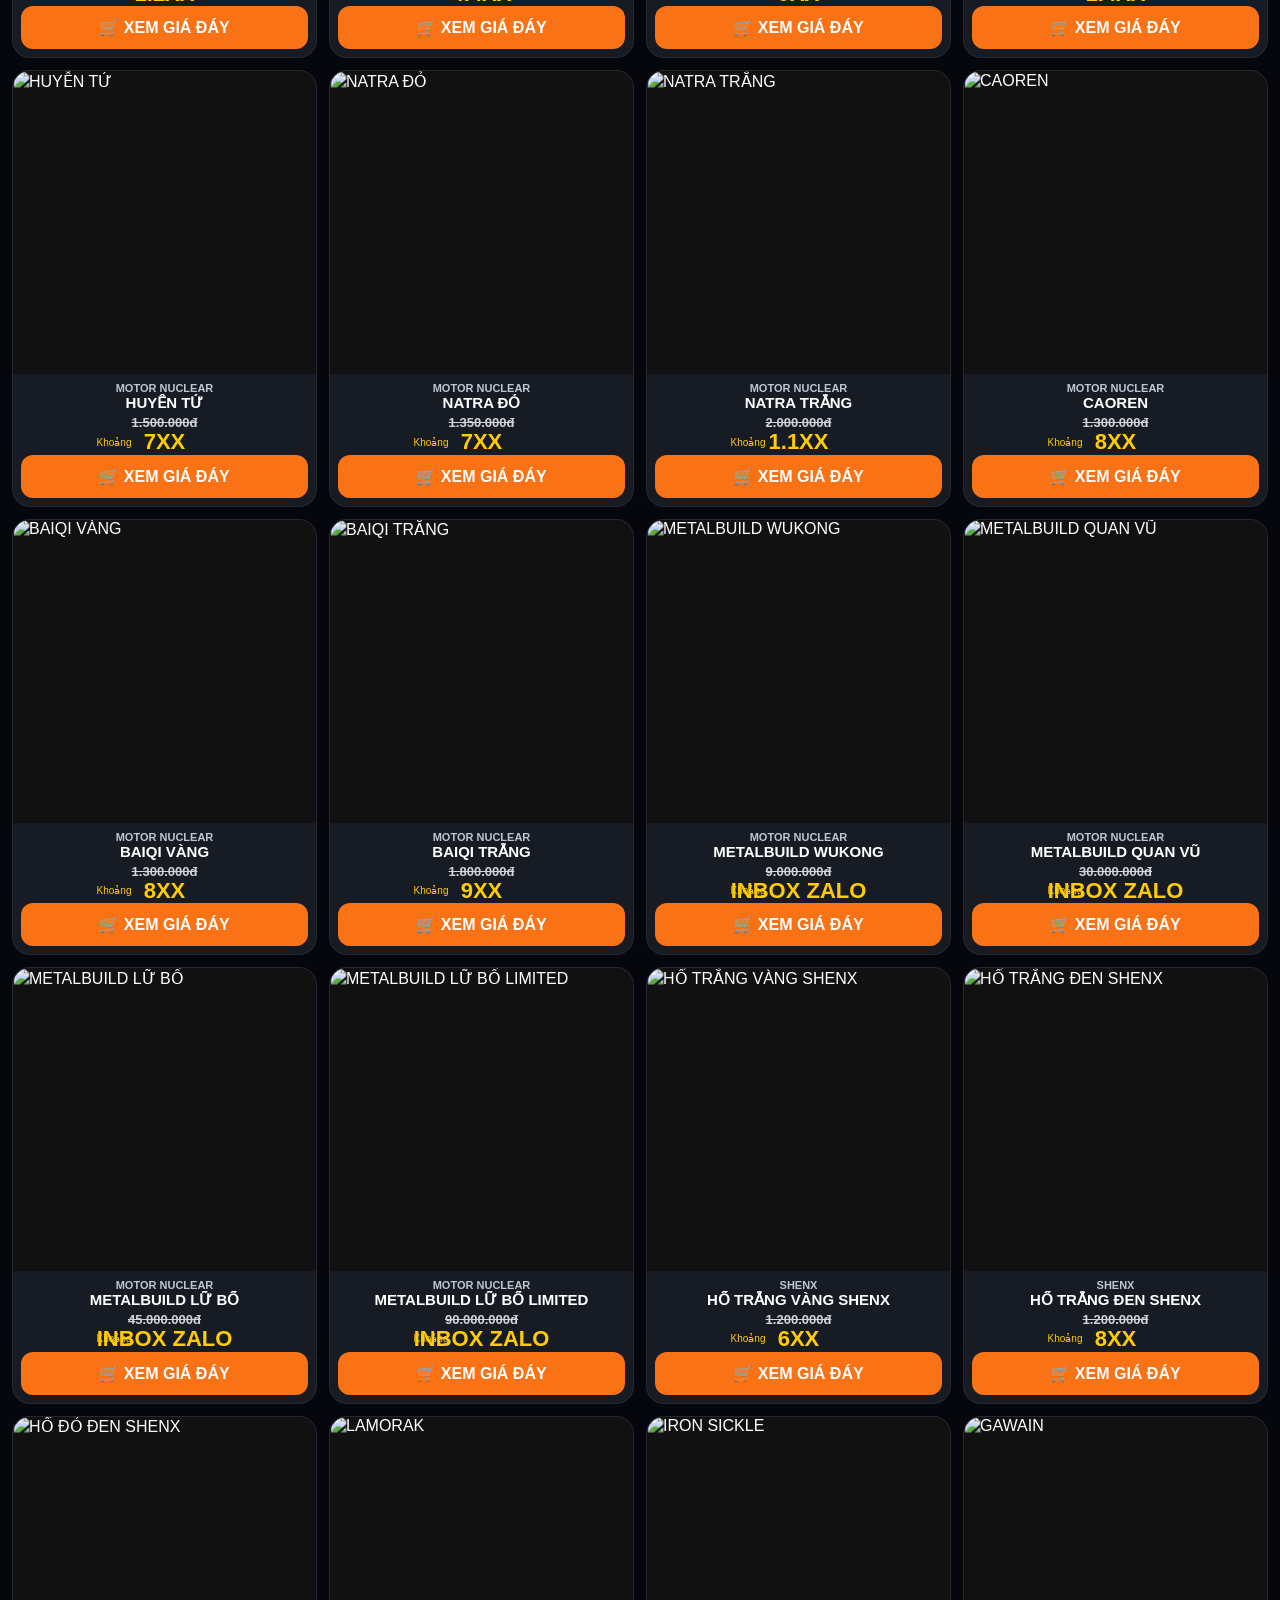
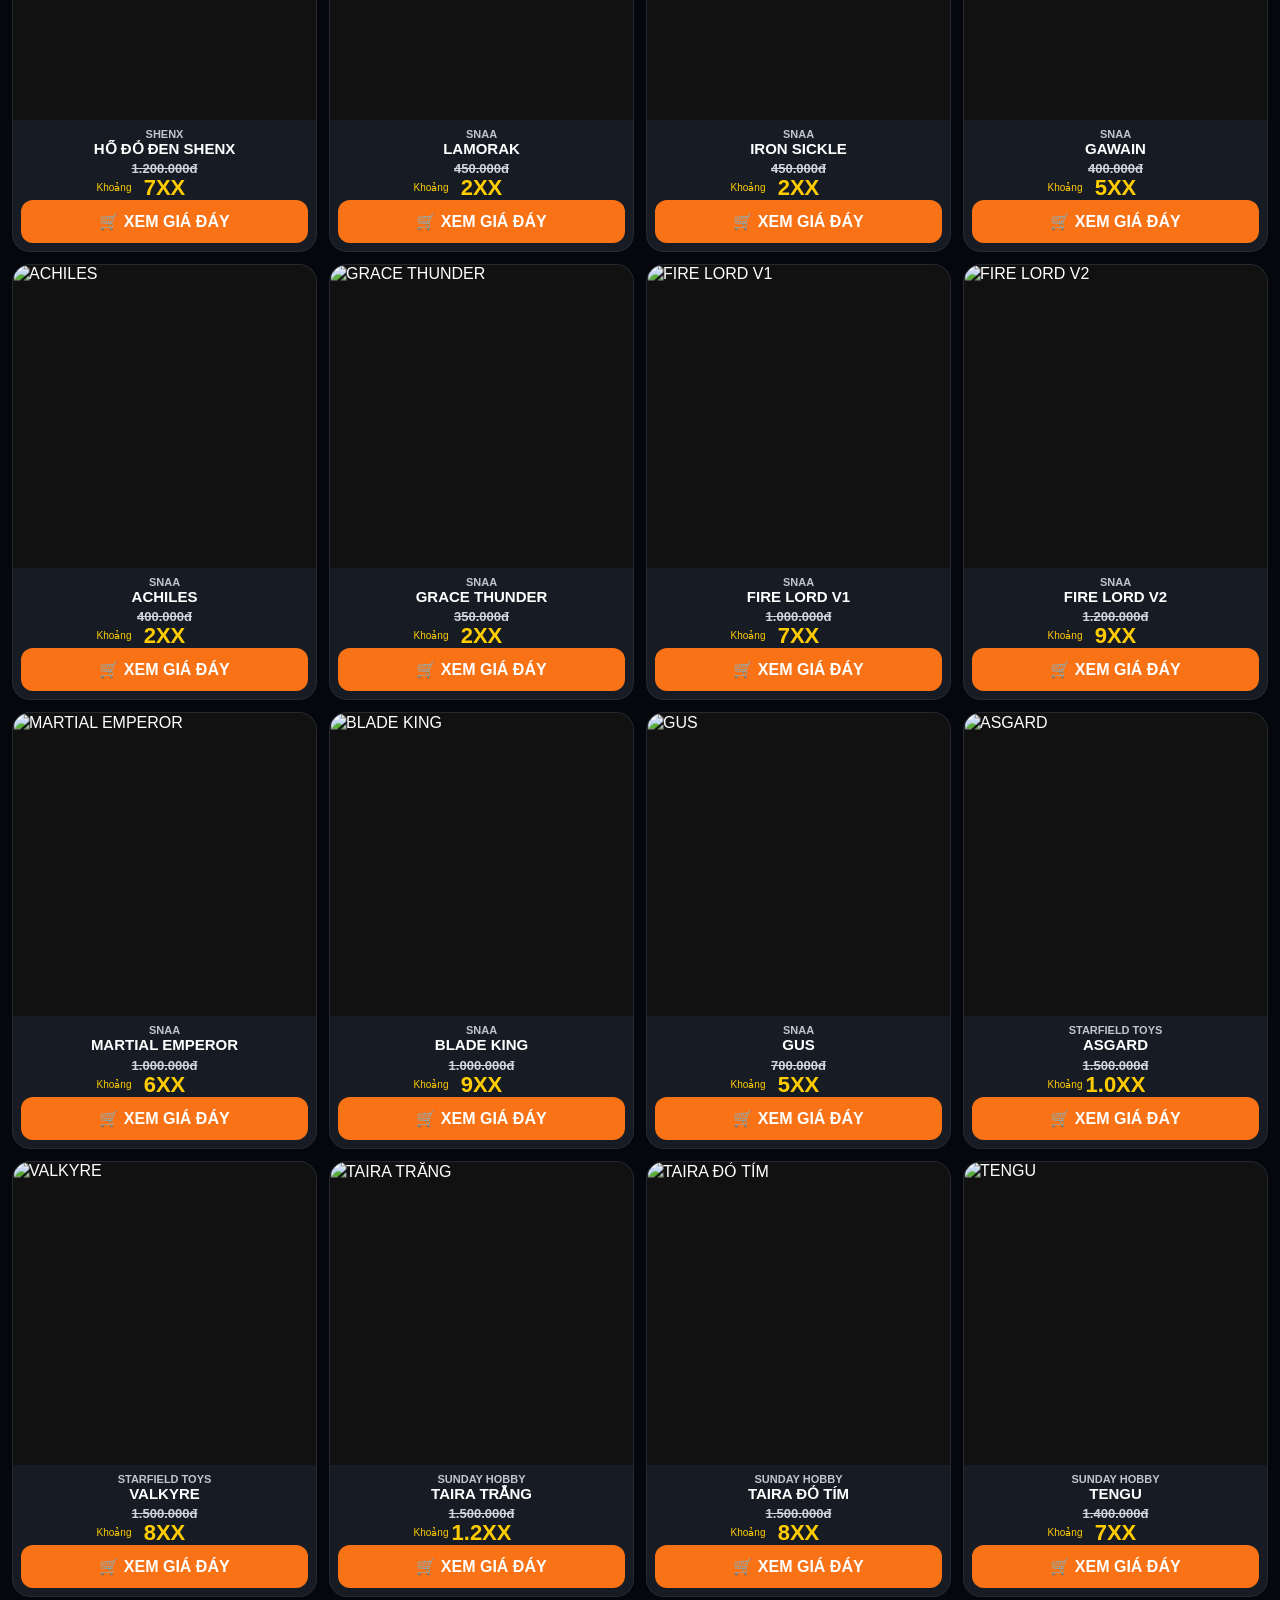
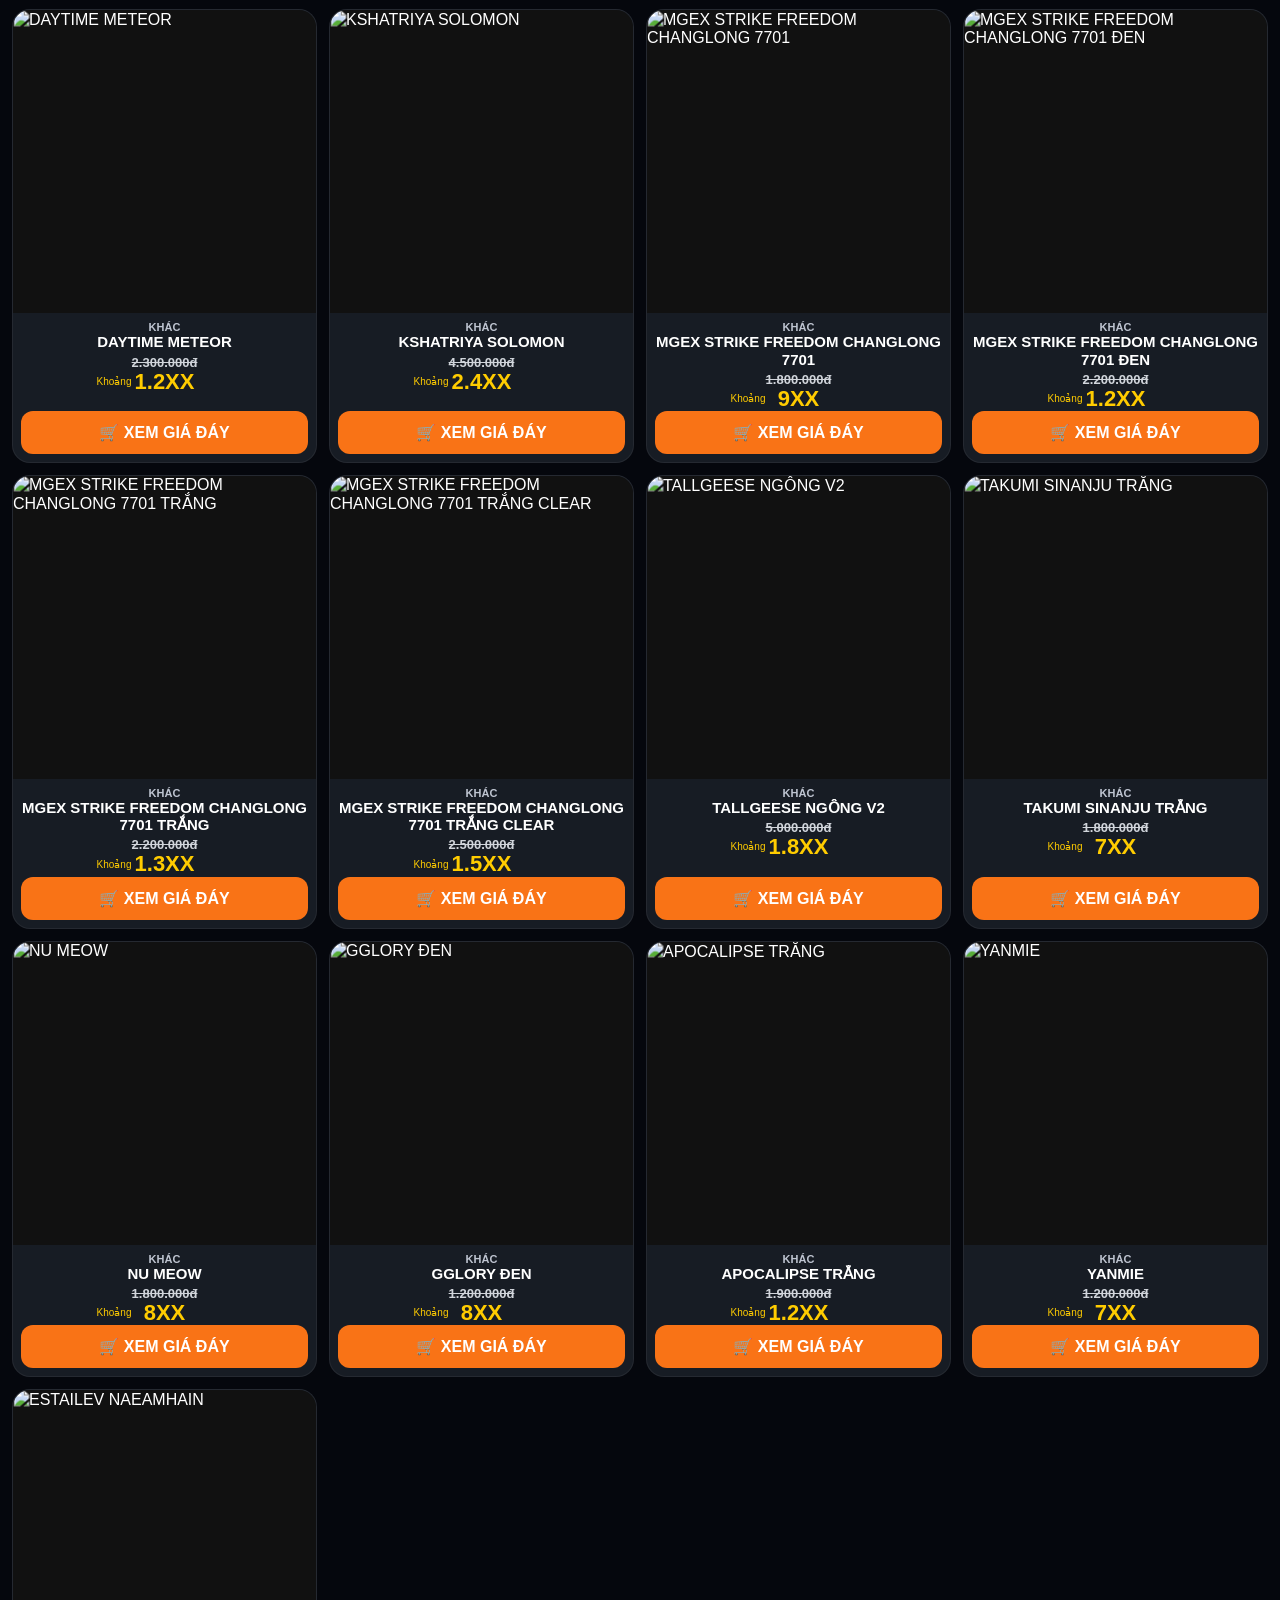
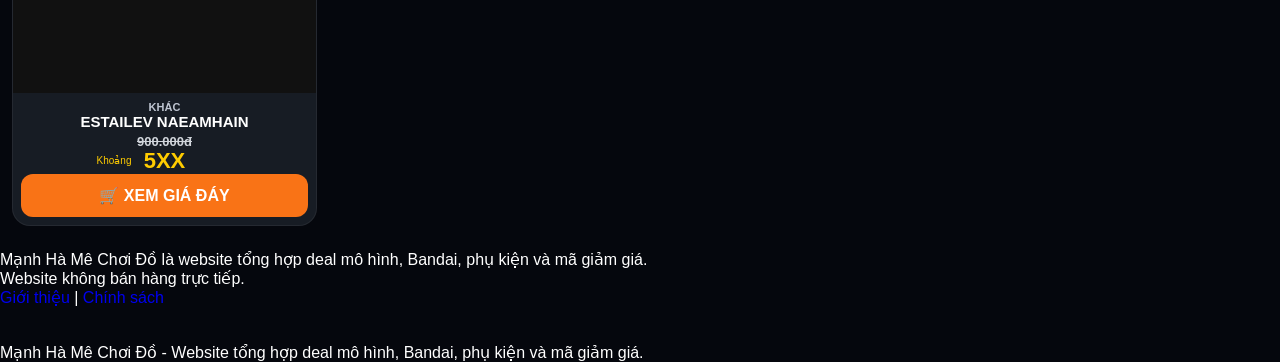
==== commit d9199bea: "Update index.html" ====
--- a/index.html
+++ b/index.html
@@ -36,13 +36,19 @@
 
 </body>
 <footer class="footer">
+<p>
+Mạnh Hà Mê Chơi Đồ là website tổng hợp deal mô hình,
+Bandai, phụ kiện và mã giảm giá.
+</p>
 
-<a href="gioithieu.html">Giới thiệu</a>
+<p>
+Website không bán hàng trực tiếp.
+</p>
 
-|
-
+<p>
+<a href="gioithieu.html">Giới thiệu</a> |
 <a href="chinhsach.html">Chính sách</a>
-
+</p>
 <br><br>
 
 Mạnh Hà Mê Chơi Đồ - Website tổng hợp deal mô hình, Bandai, phụ kiện và mã giảm giá.
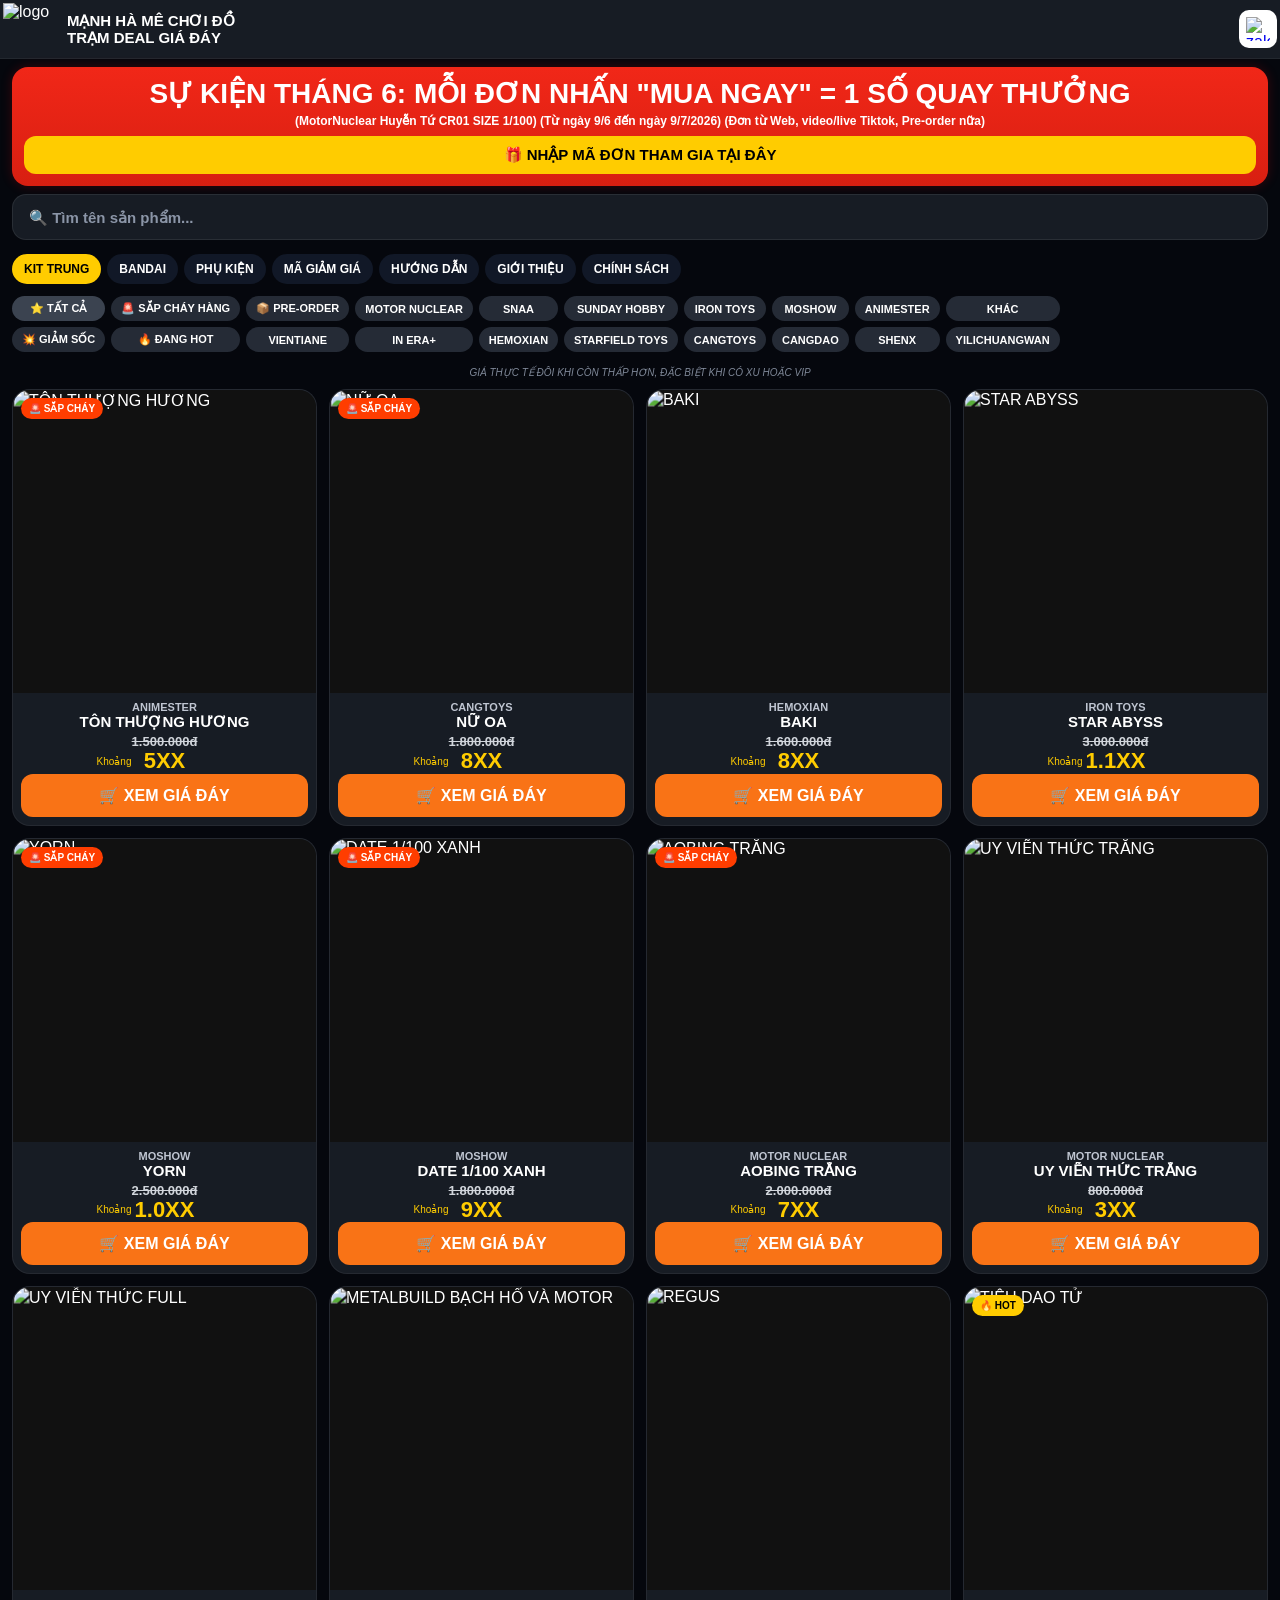
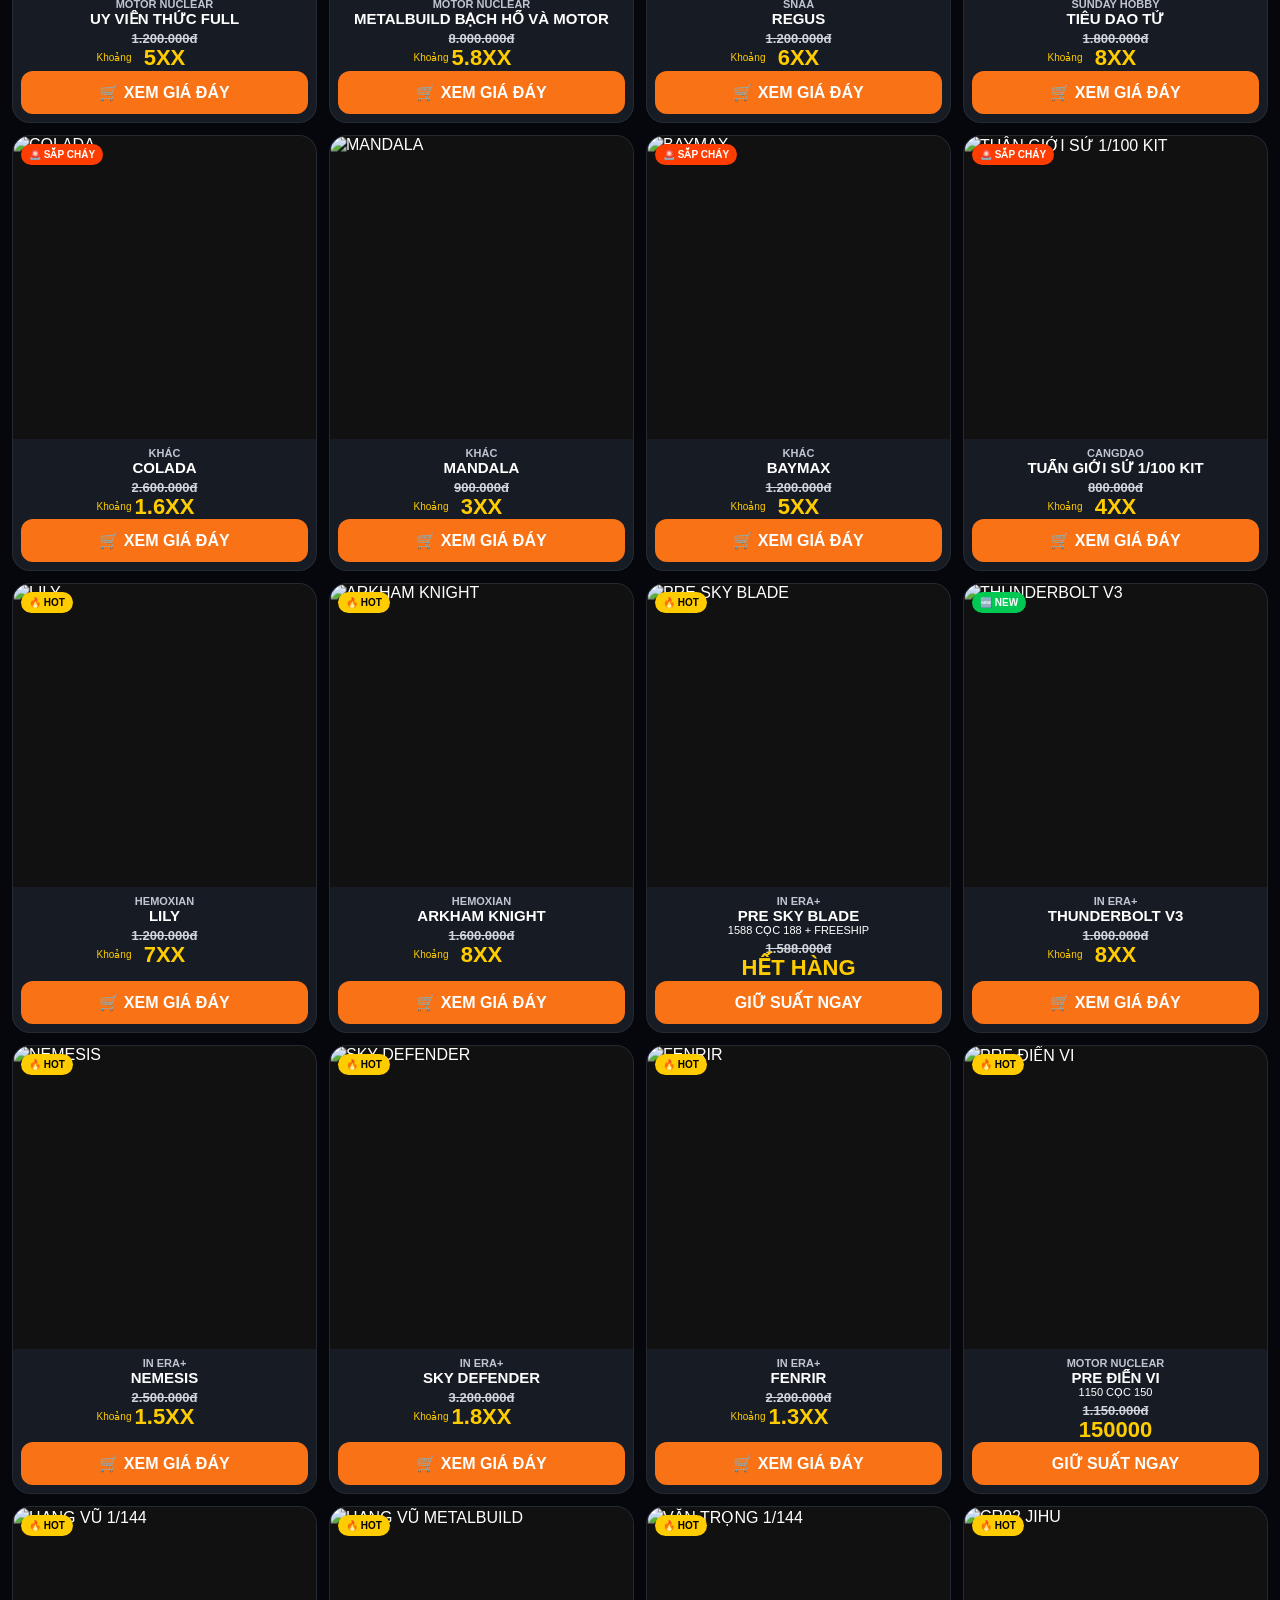
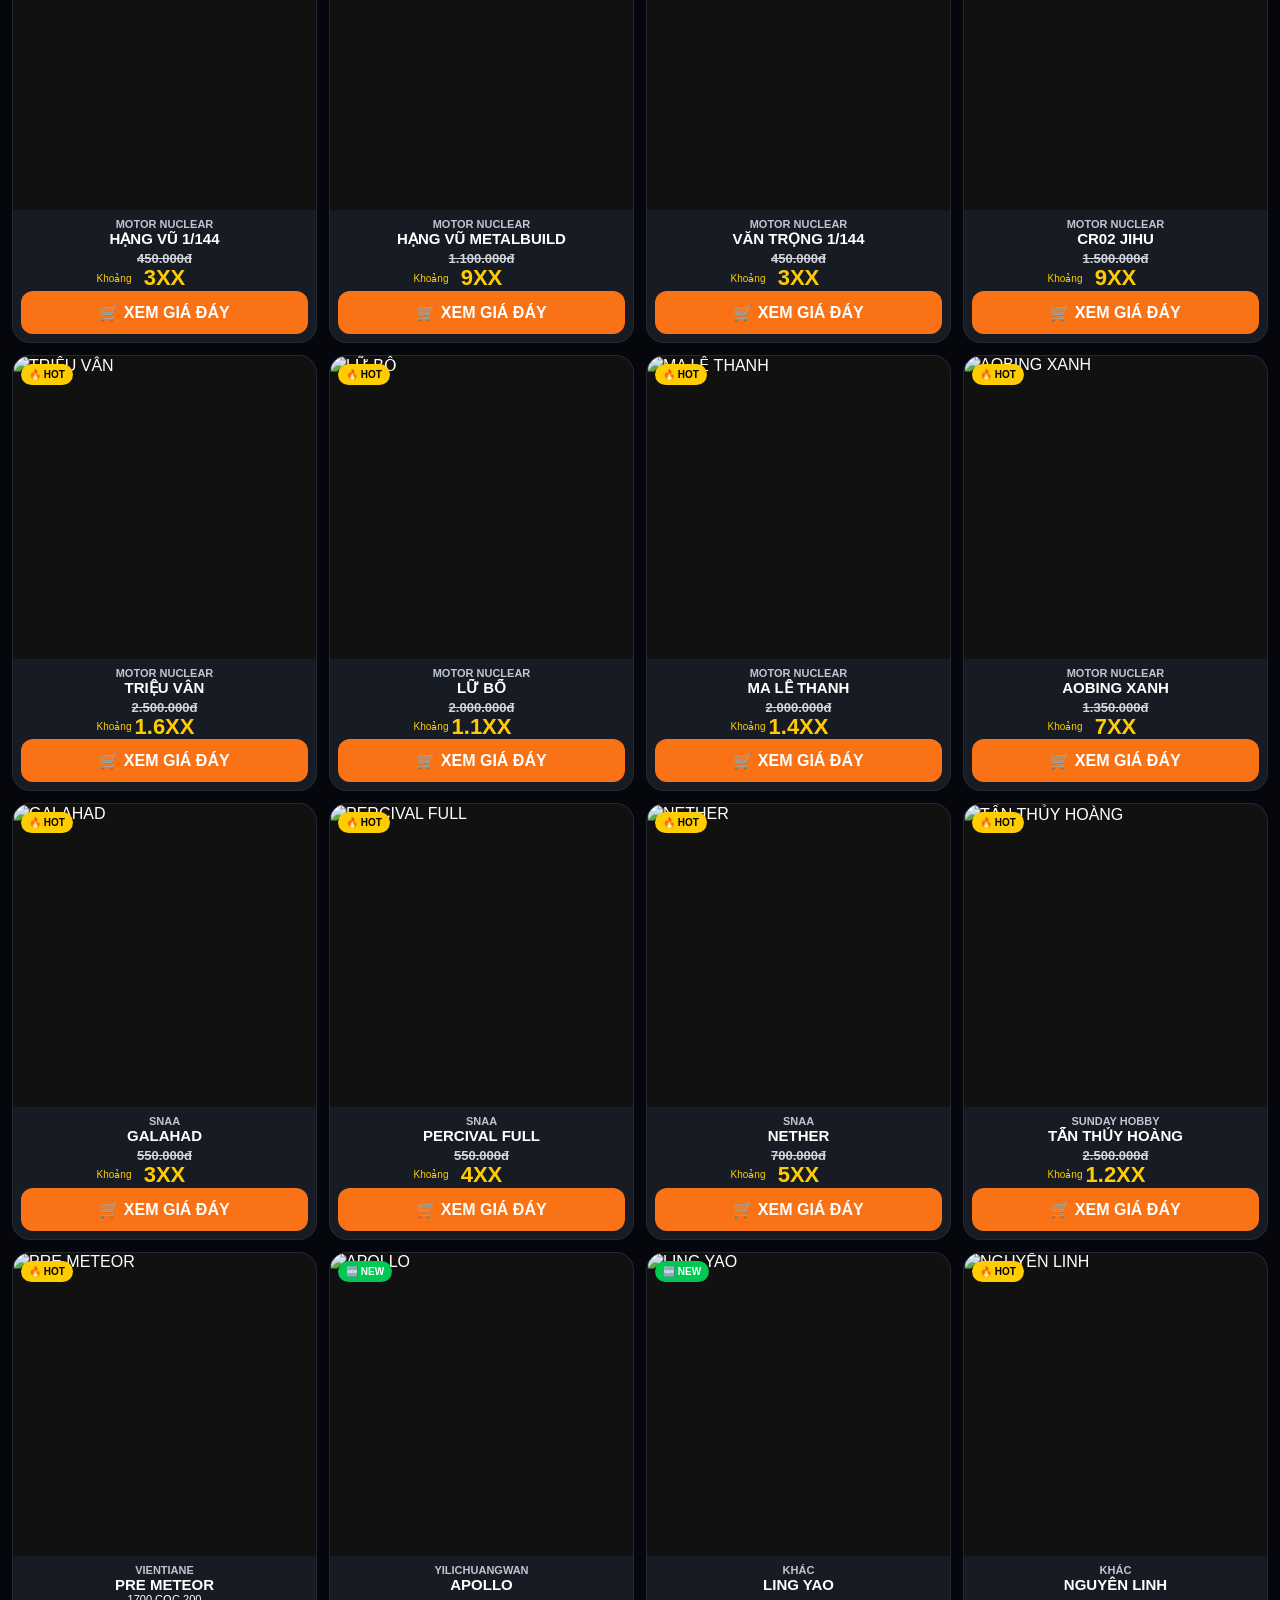
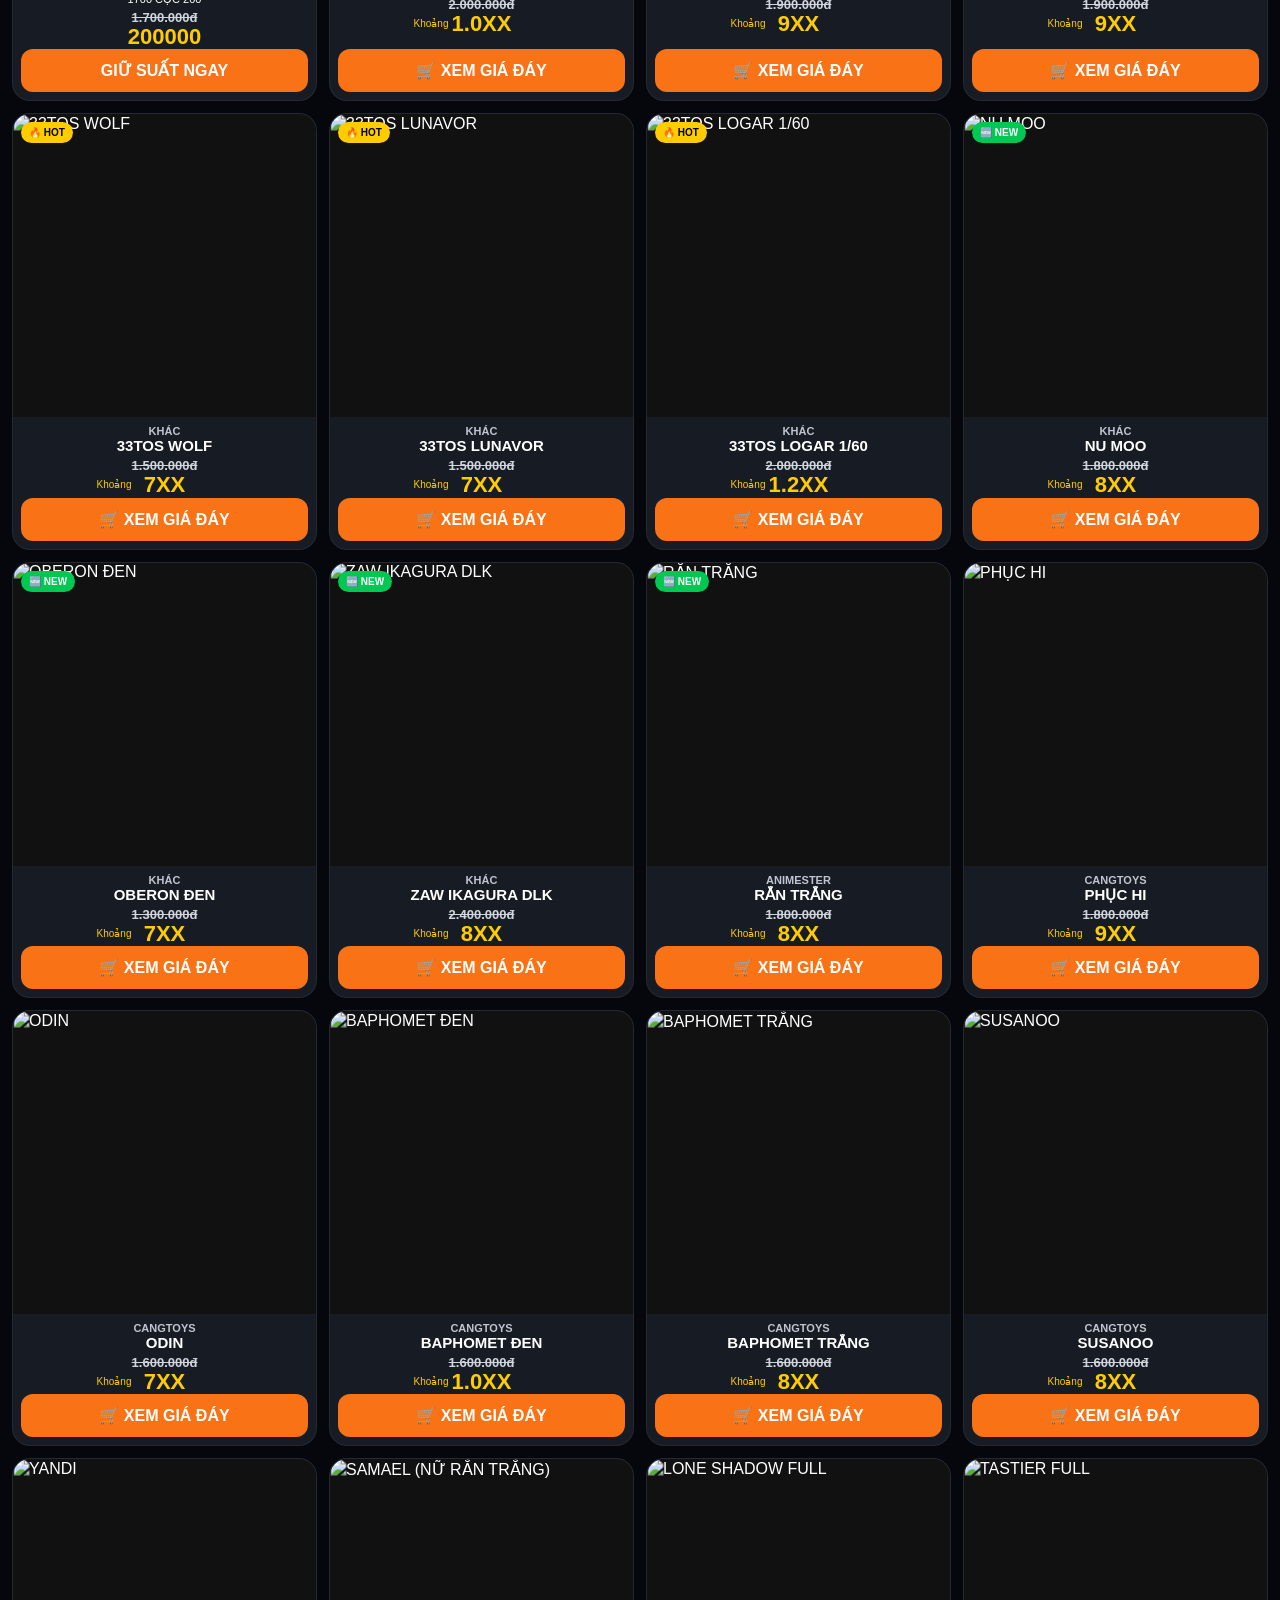
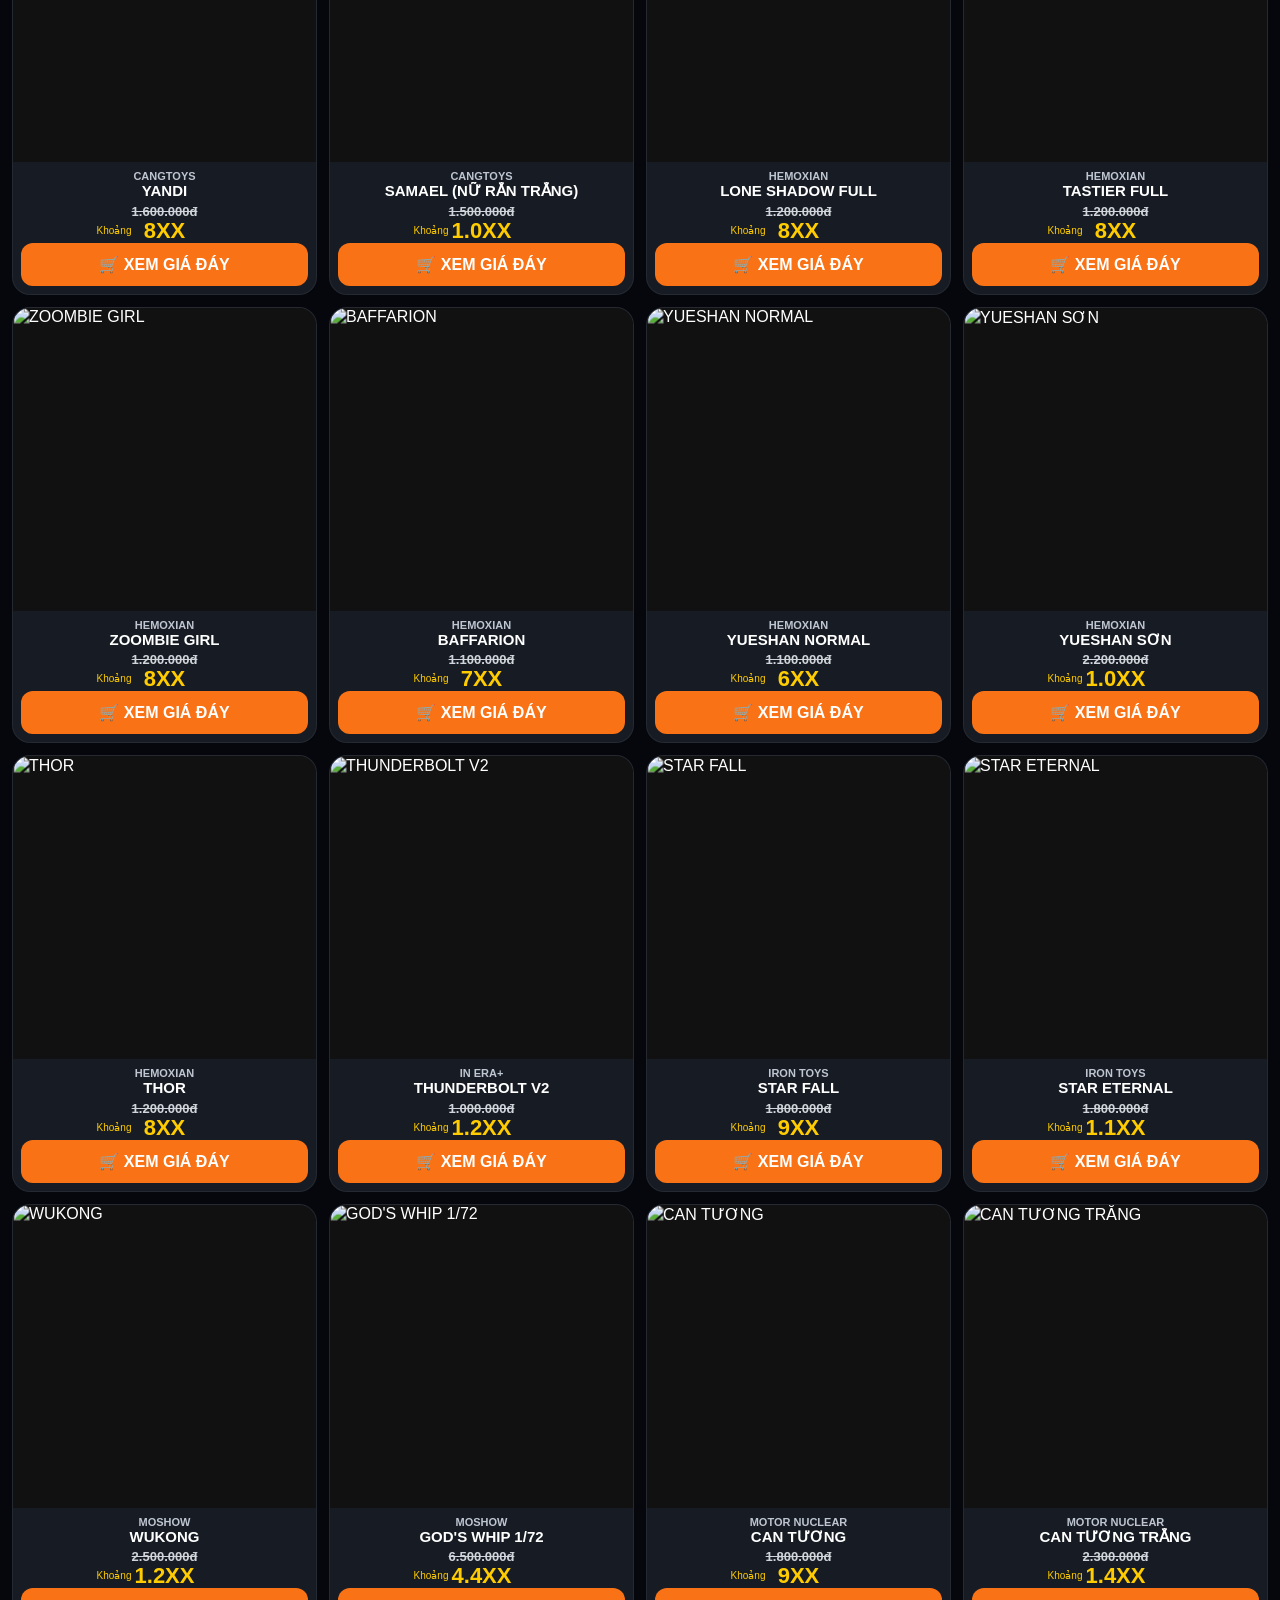
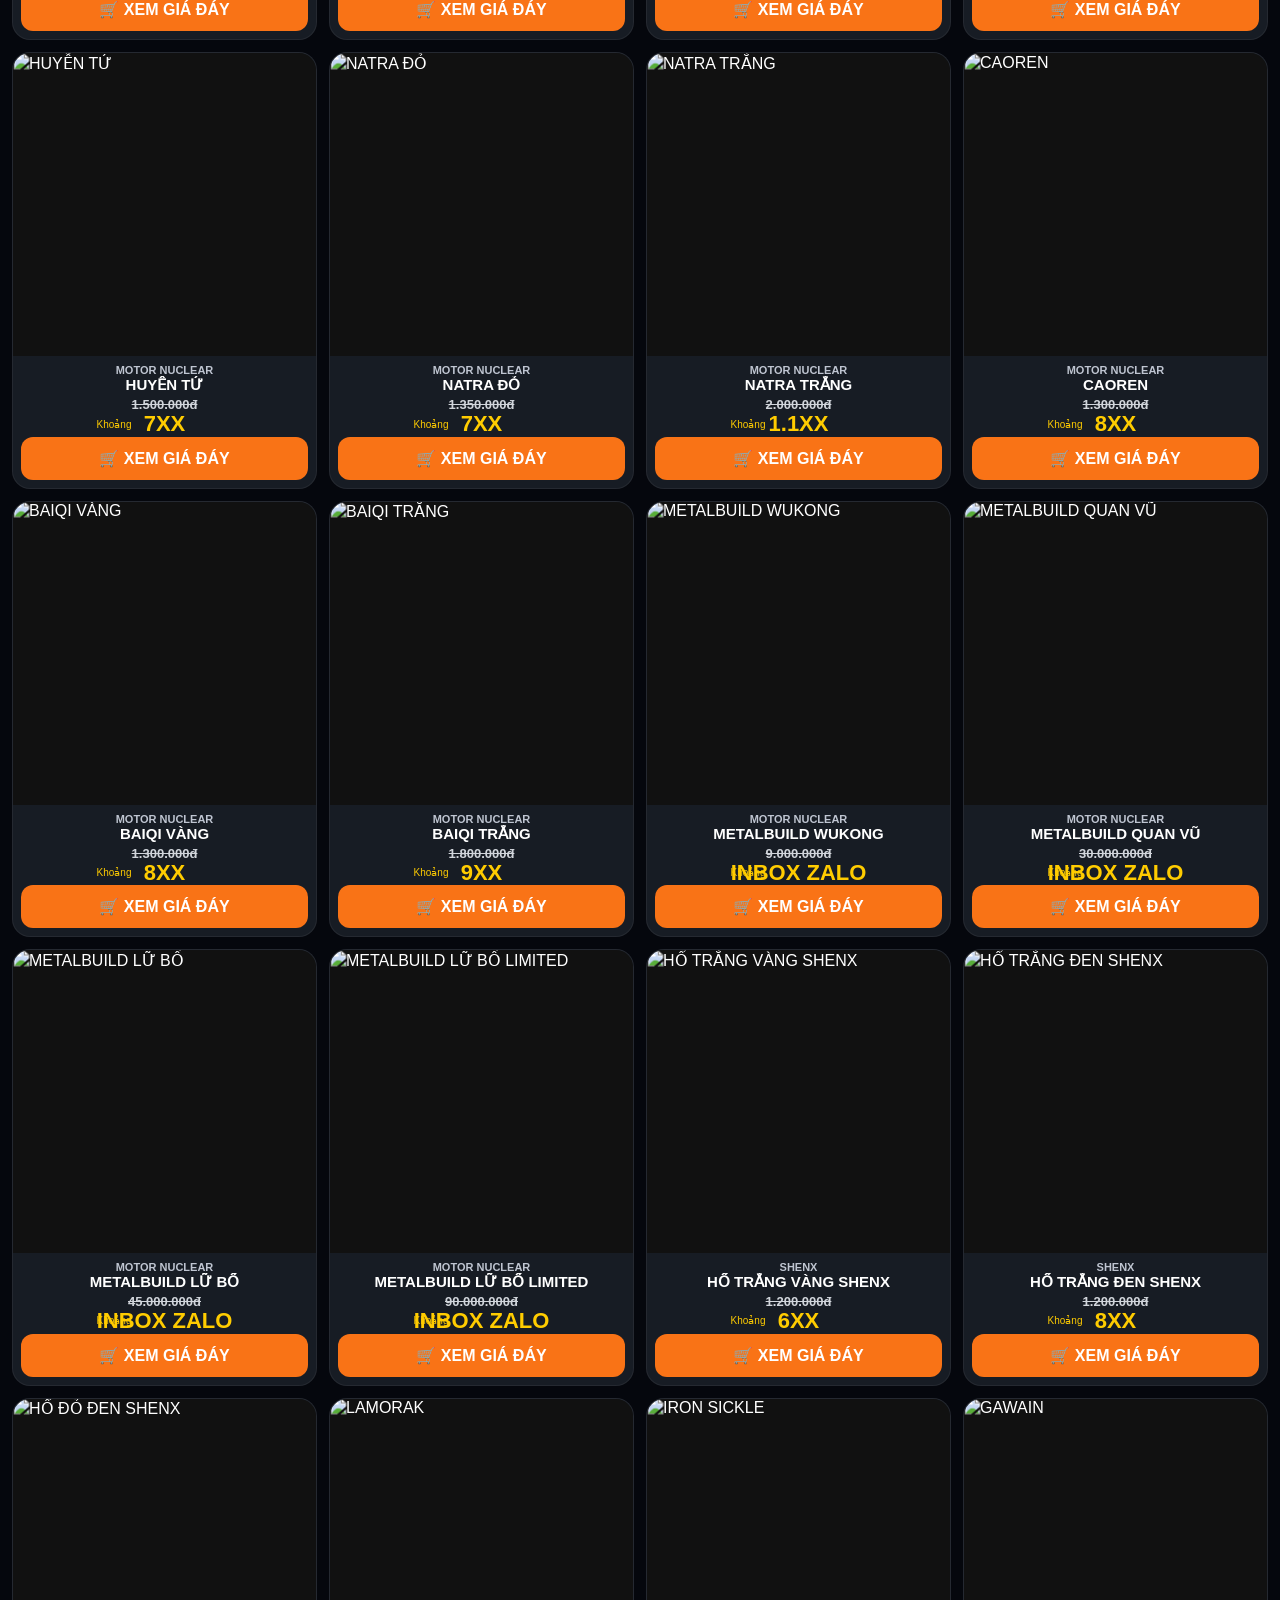
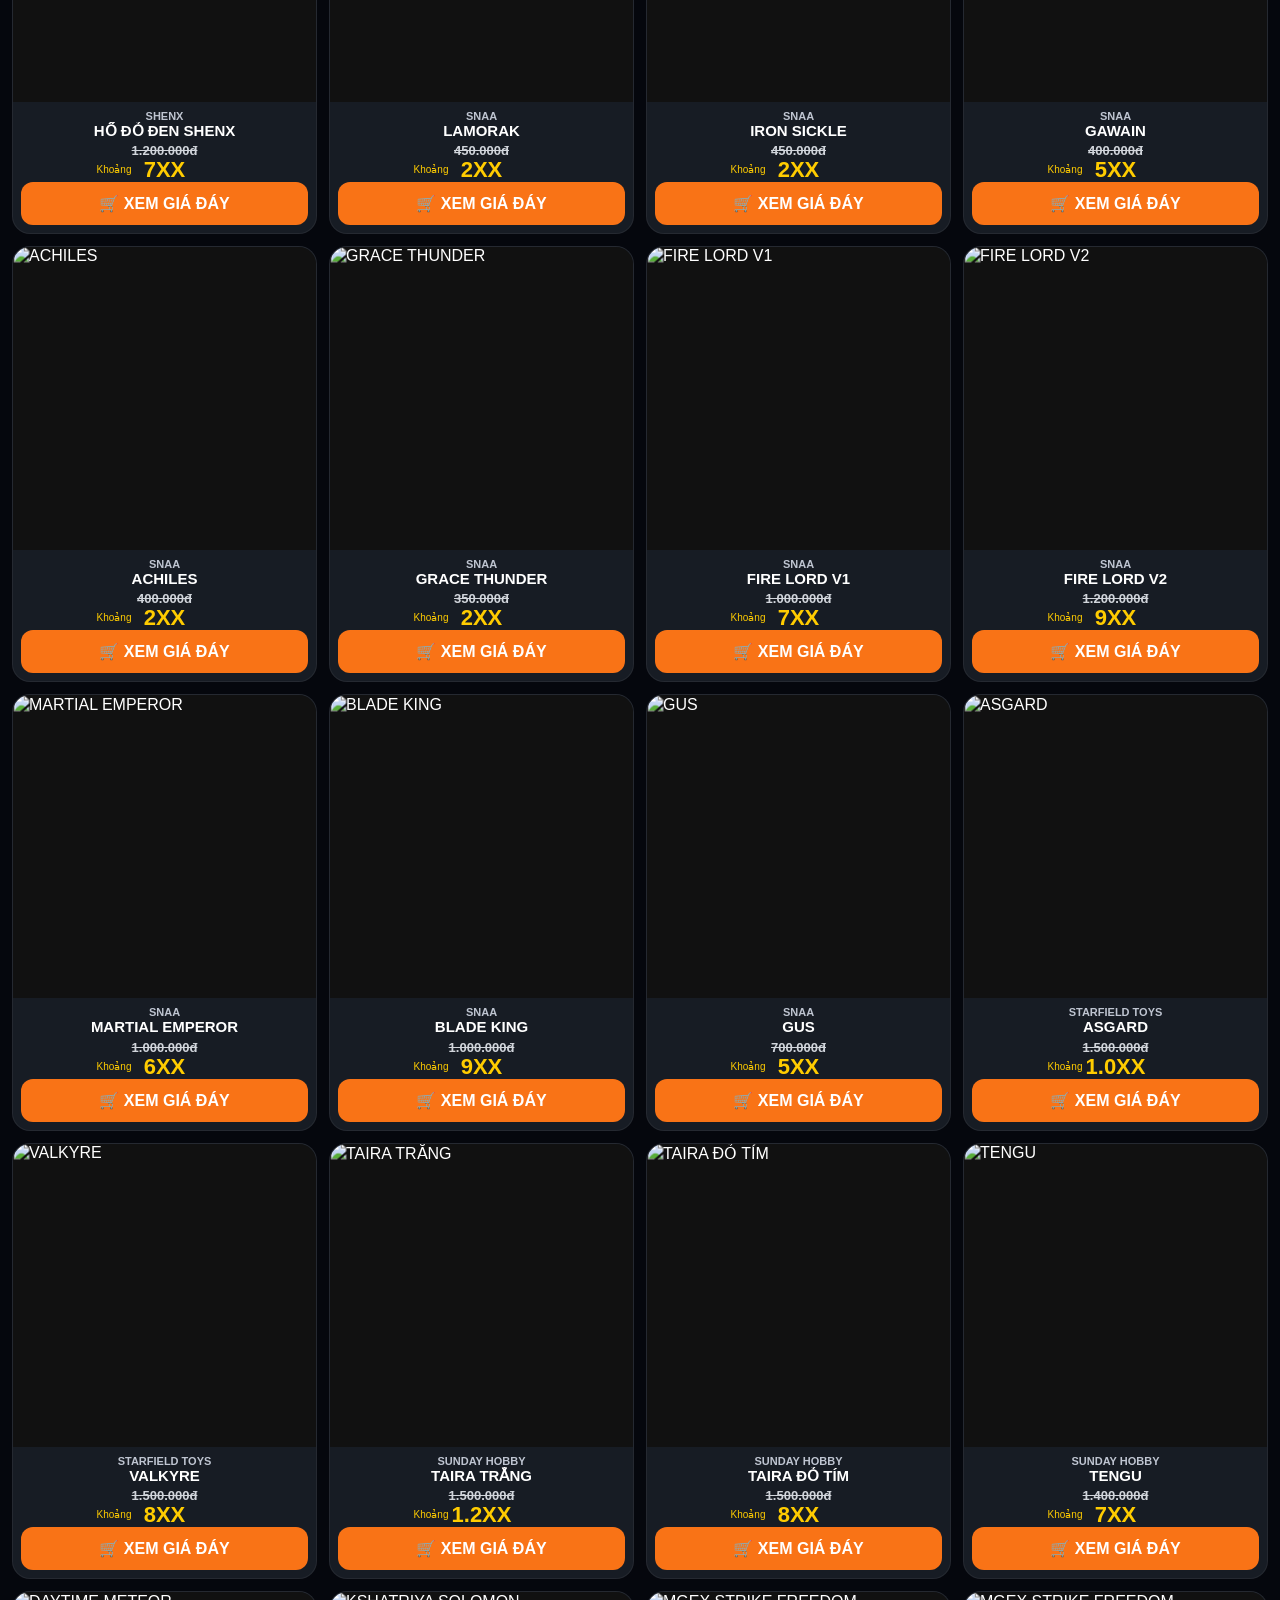
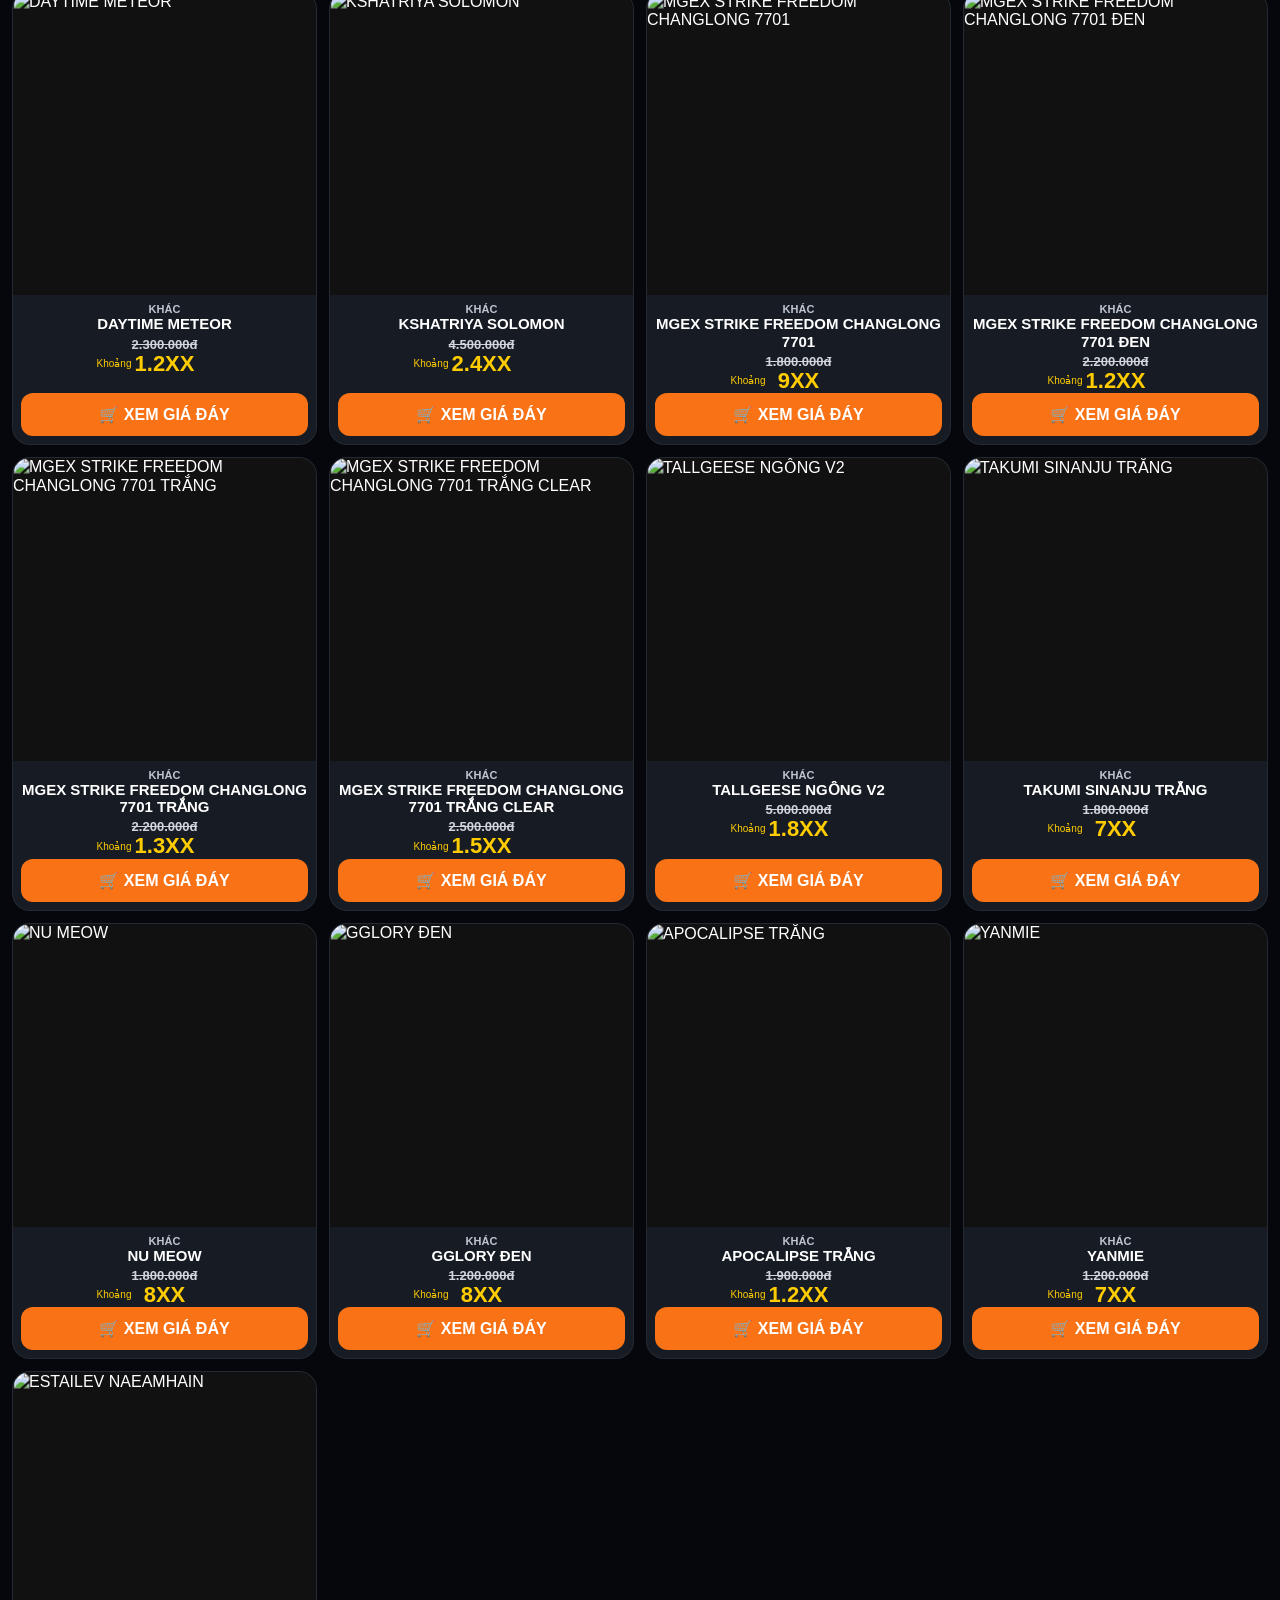
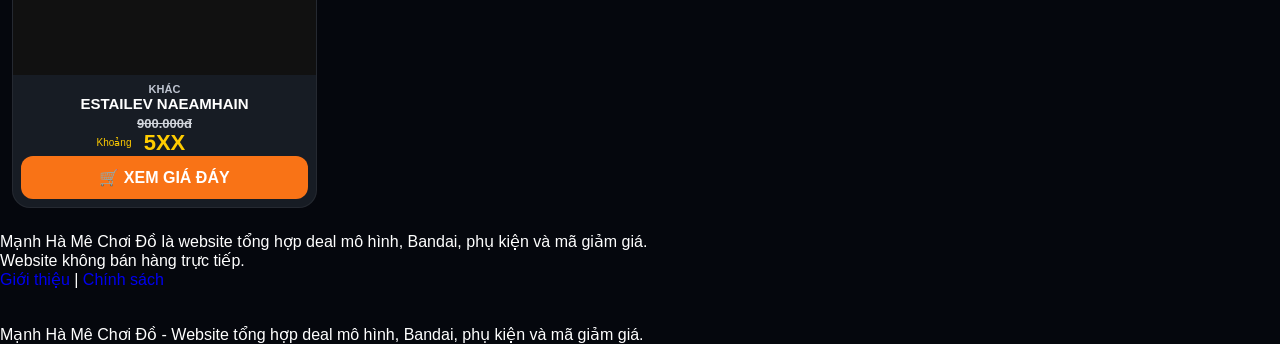
==== commit 65b3cf33: "Update index.html" ====
--- a/index.html
+++ b/index.html
@@ -4,7 +4,7 @@
 <head>
   
 <meta name="google-site-verification" content="RictW0zyQbMXLQ1gVZ0InGMbxpwp4aM9W3R7MRm6CeY" 
-content="Tổng hợp deal mô hình Gundam, Bandai, phụ kiện và mã giảm giá mới nhất.">/>
+content="Tổng hợp deal mô hình Gundam, Bandai, phụ kiện và mã giảm giá mới nhất."/>
 <title>Mạnh Hà Mê Chơi Đồ</title>
 
 <meta property="og:type" content="website">
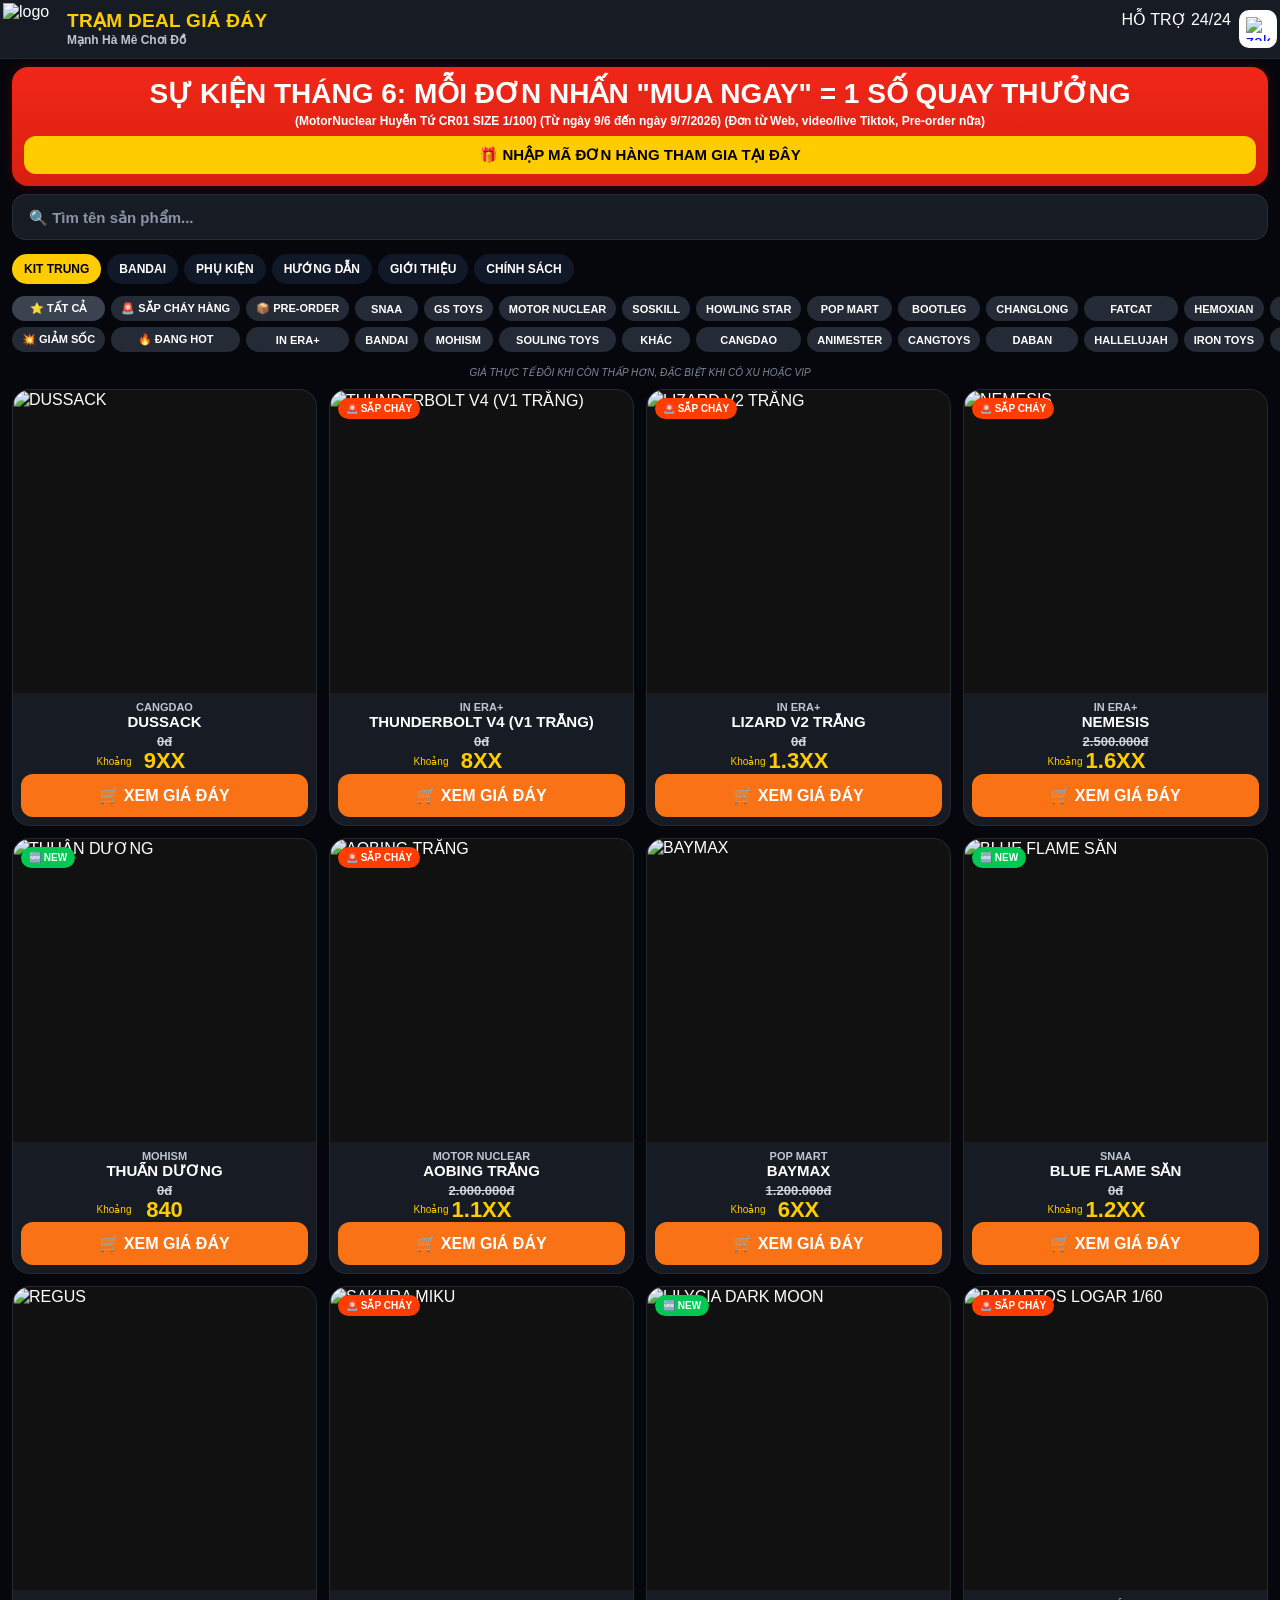
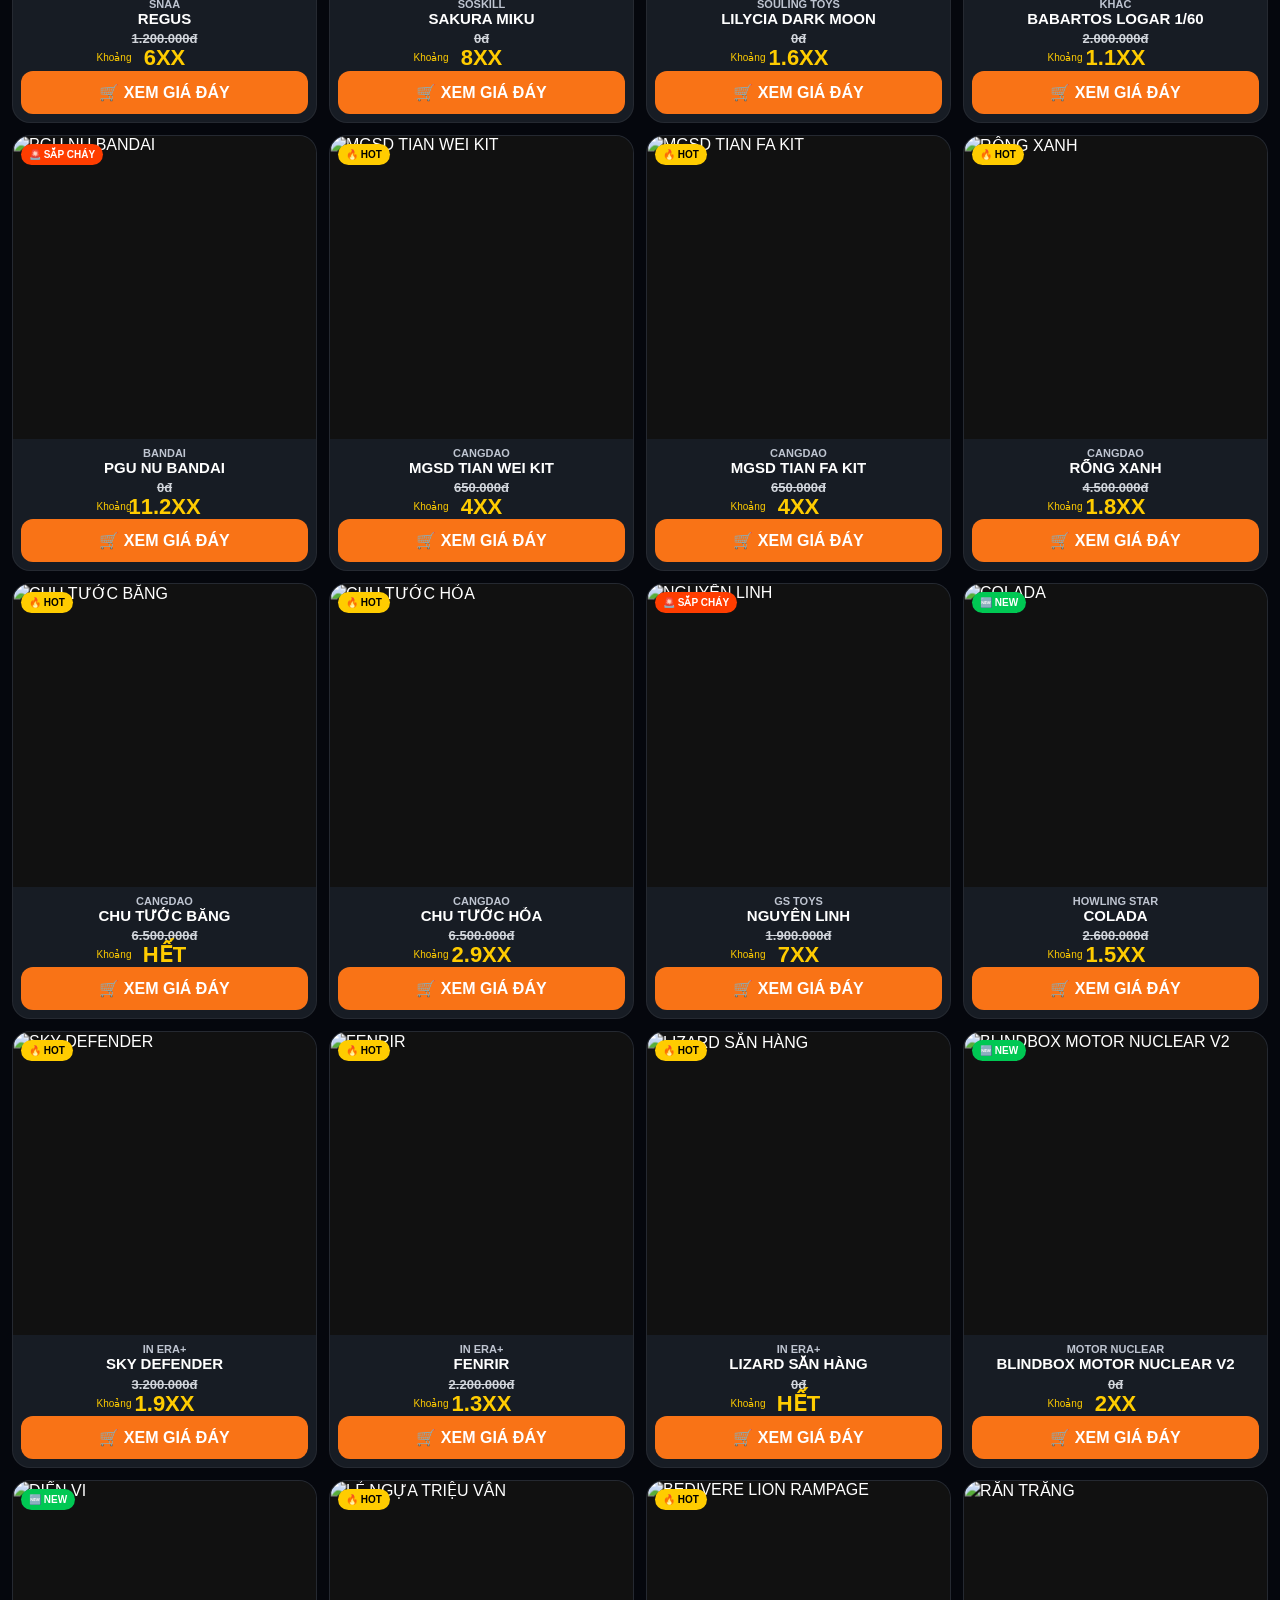
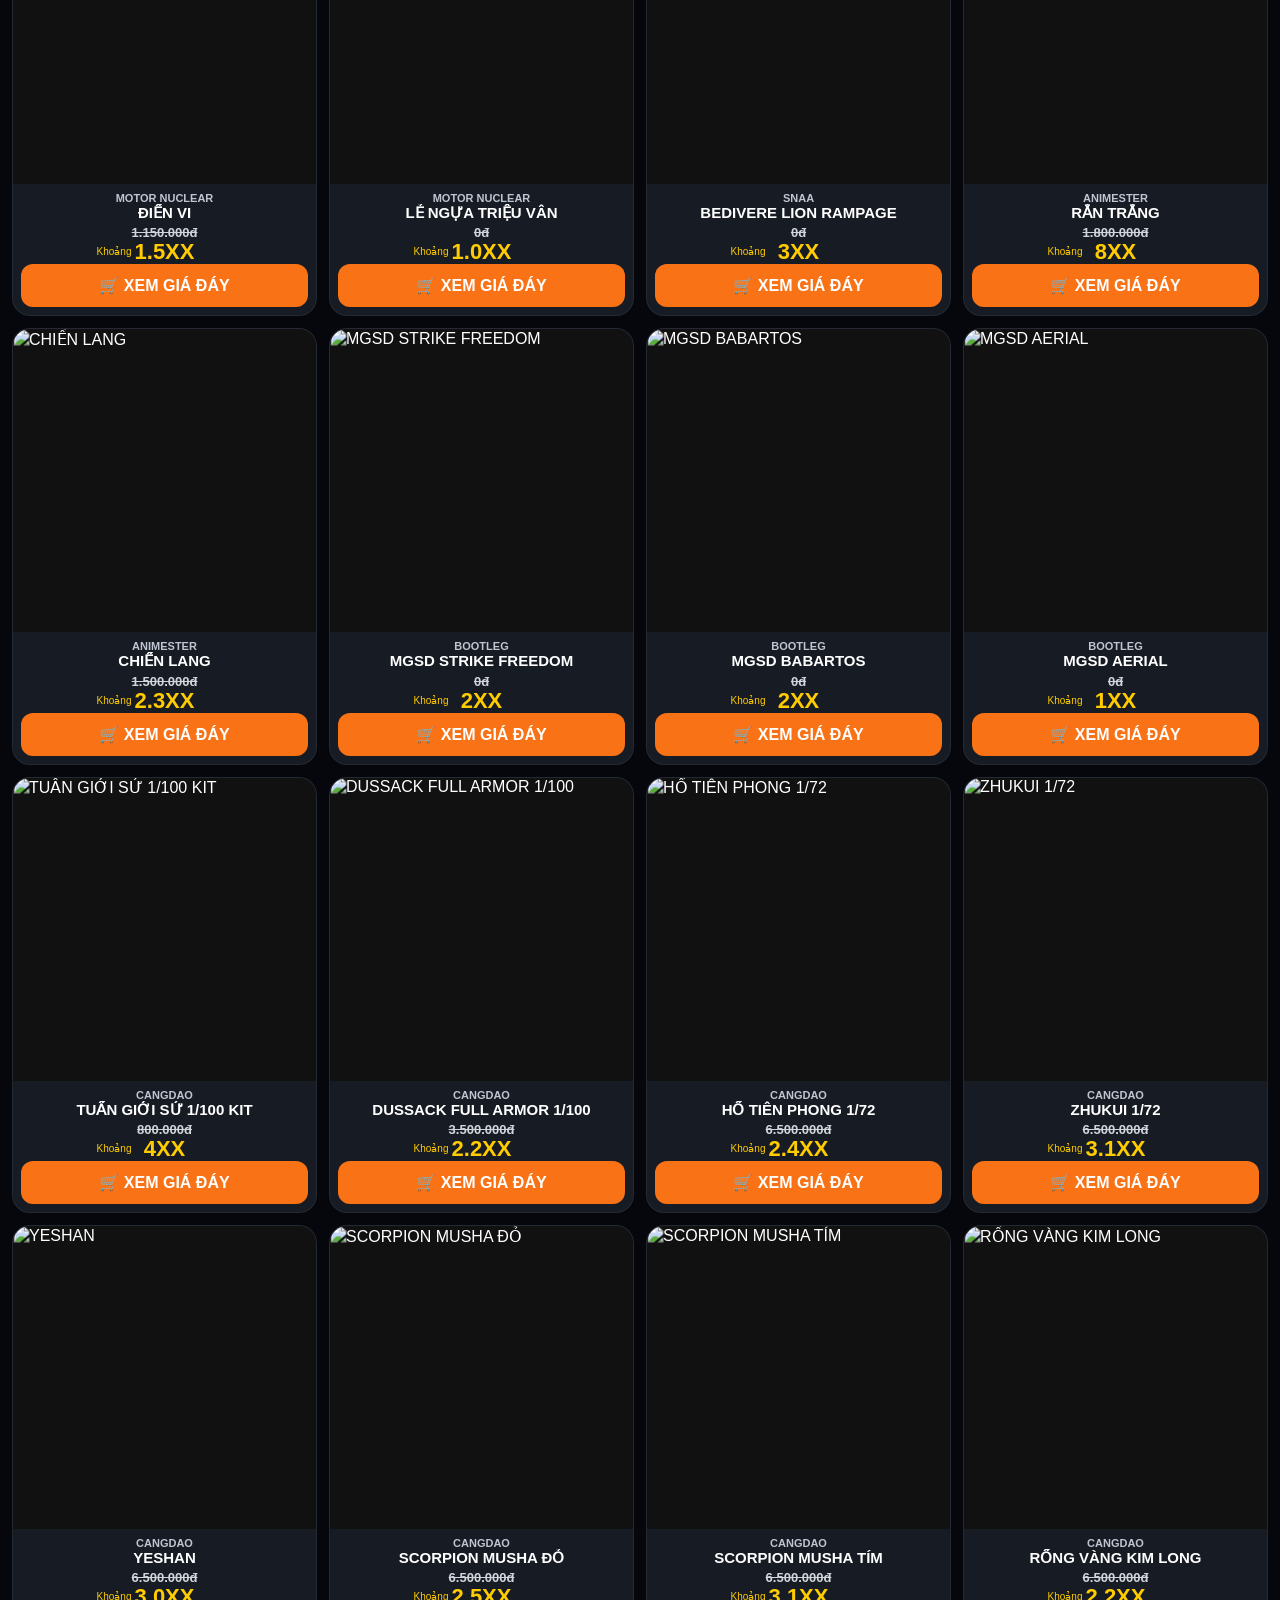
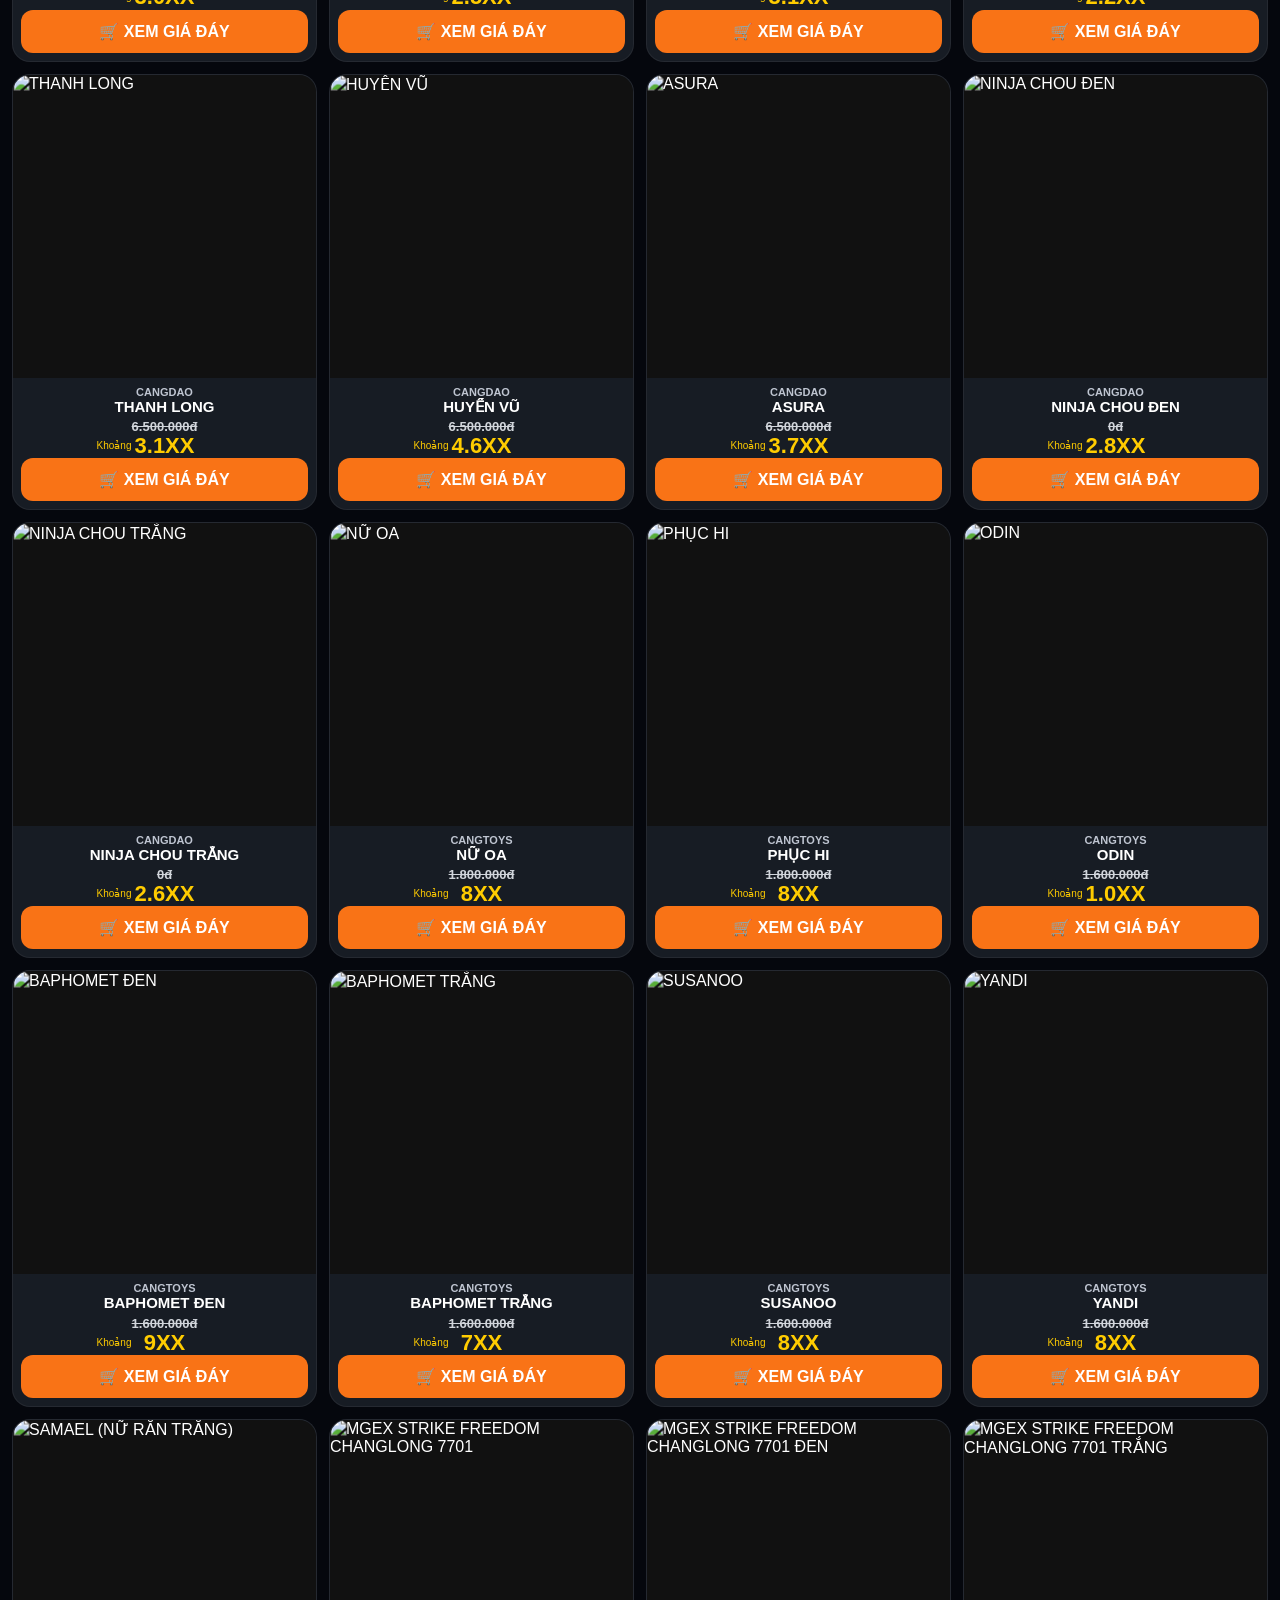
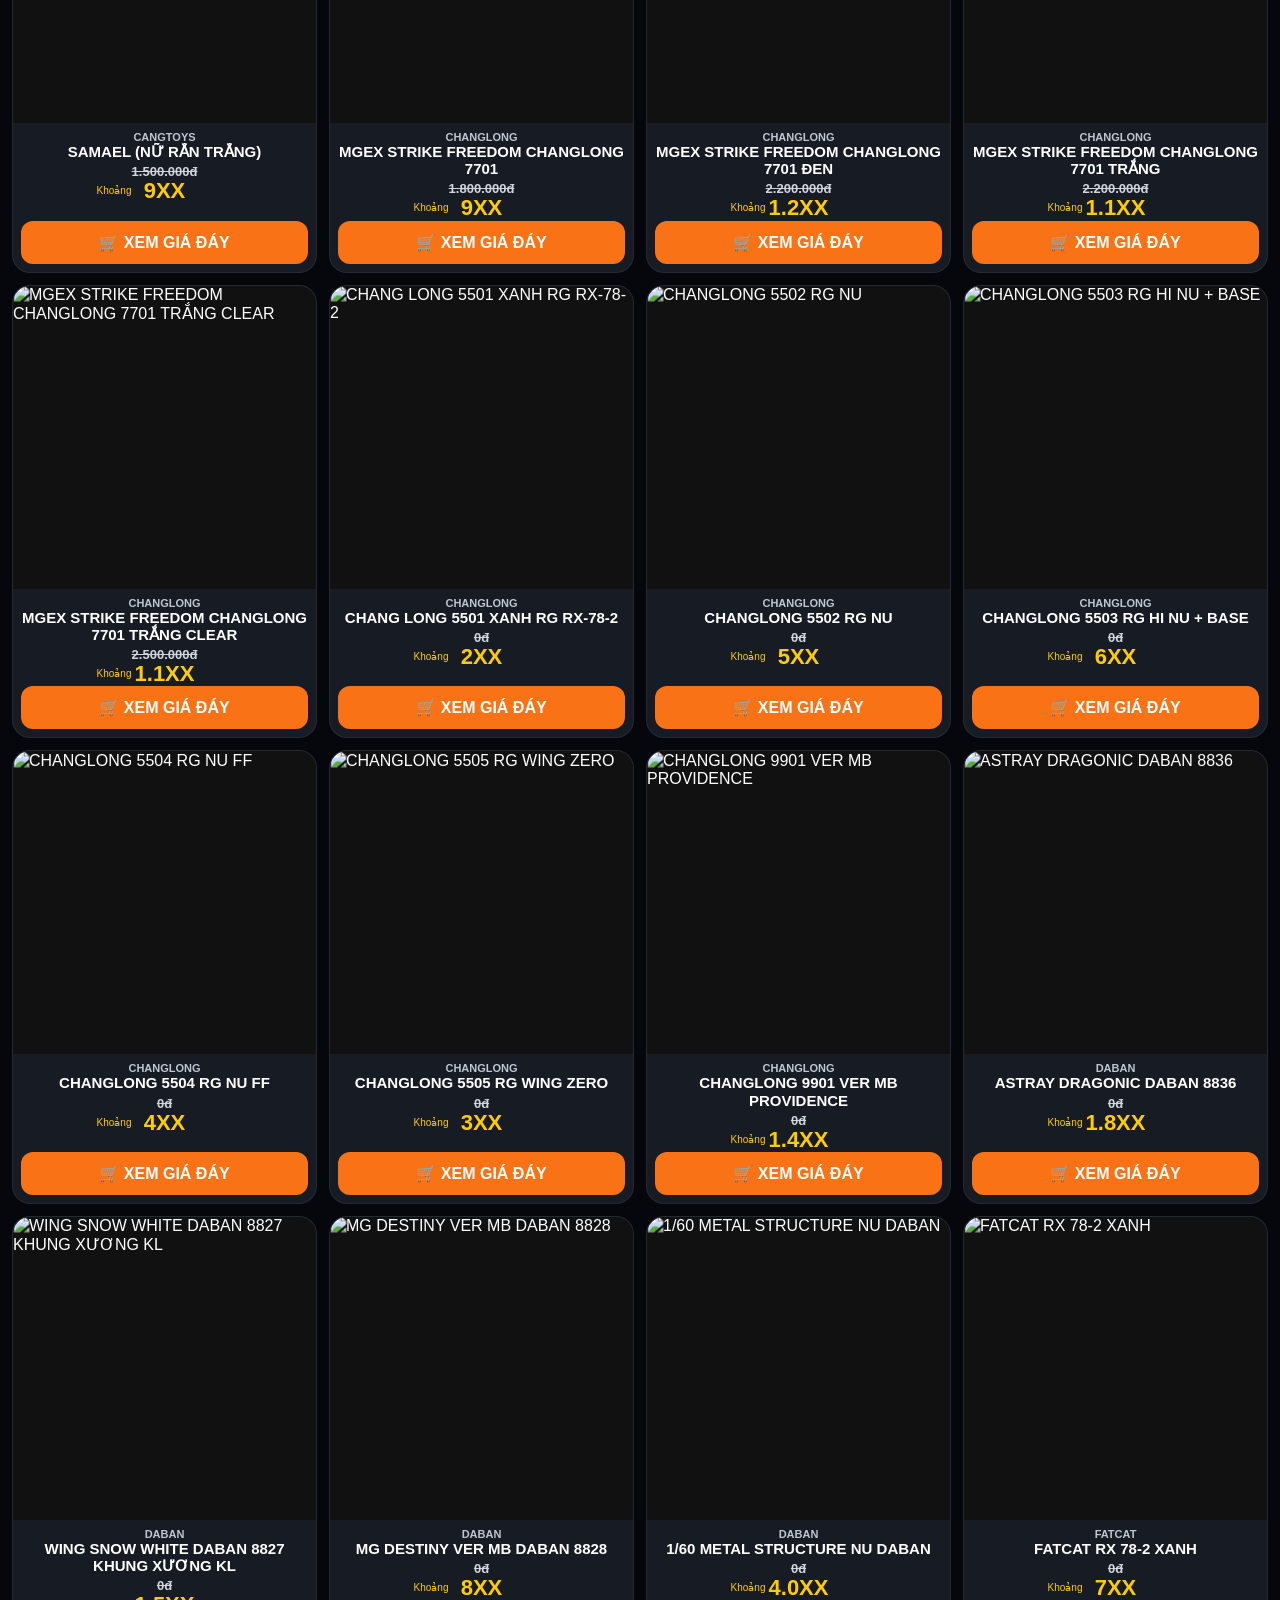
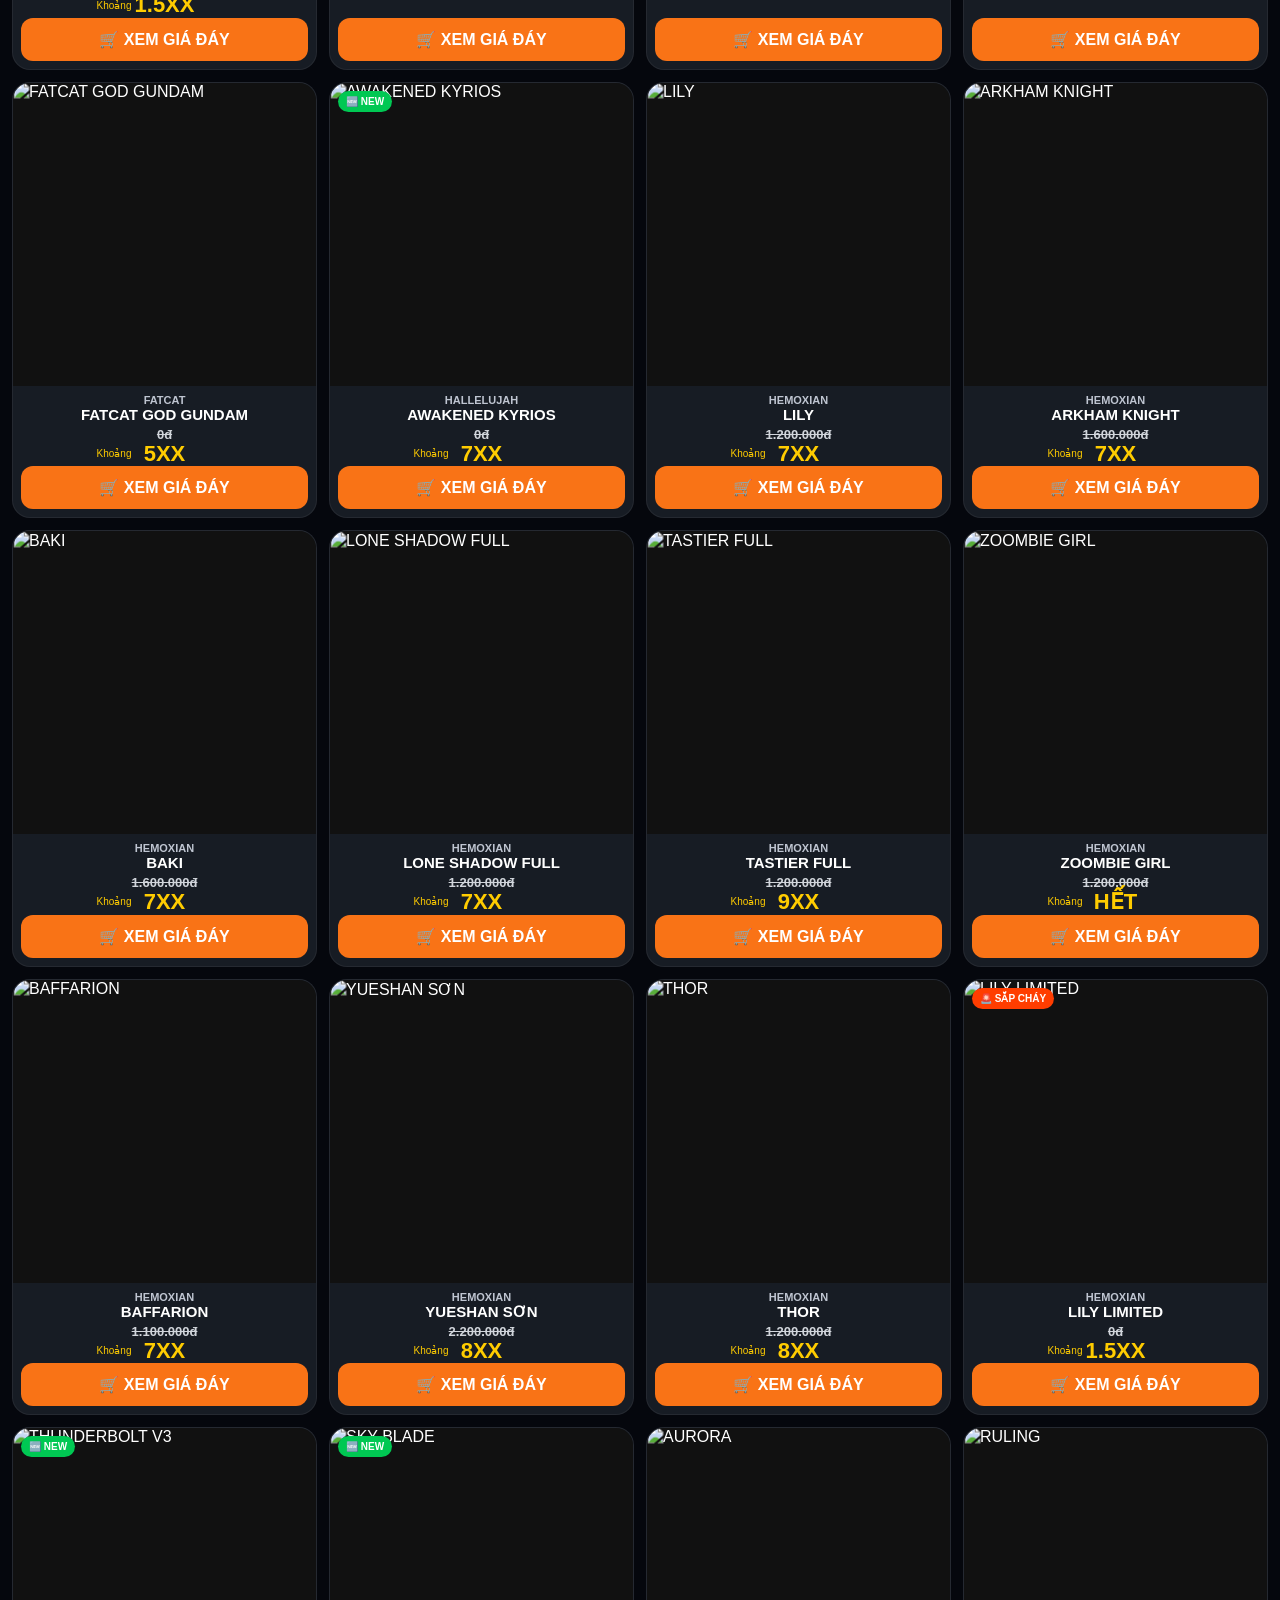
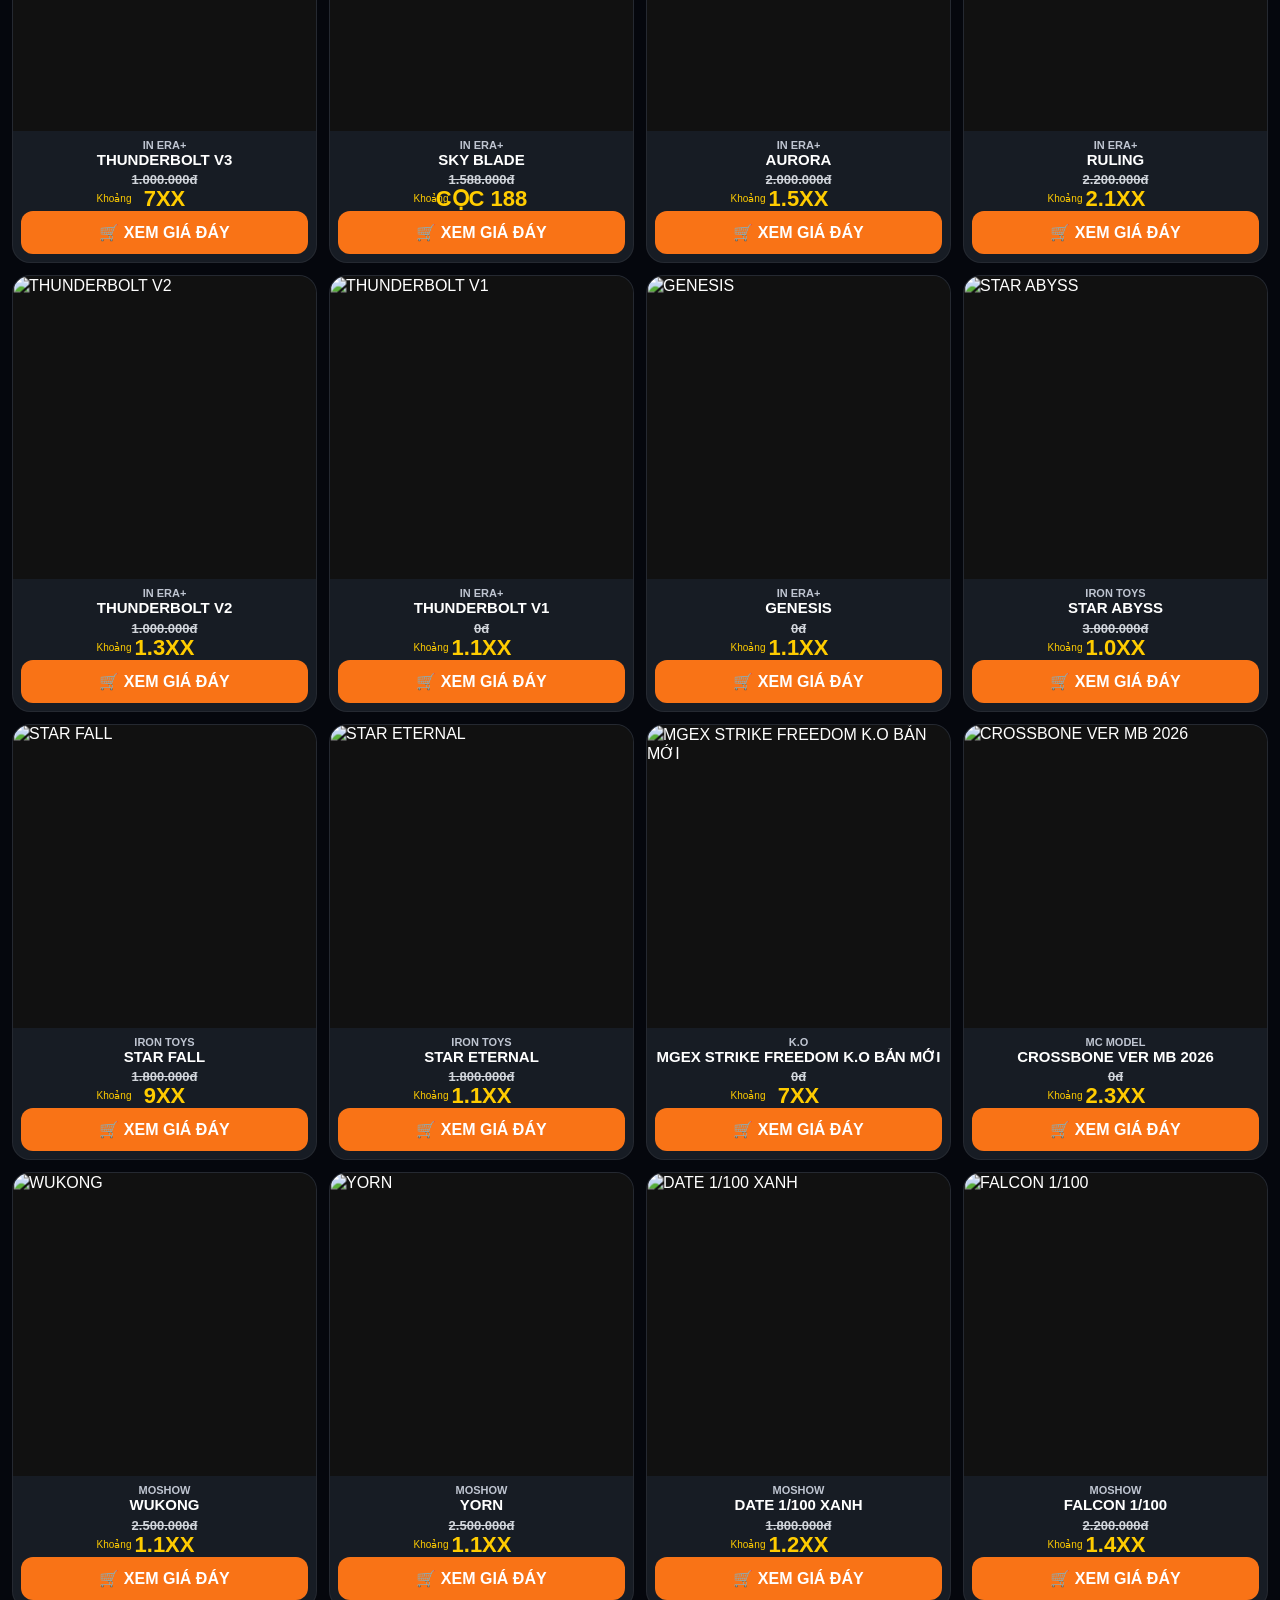
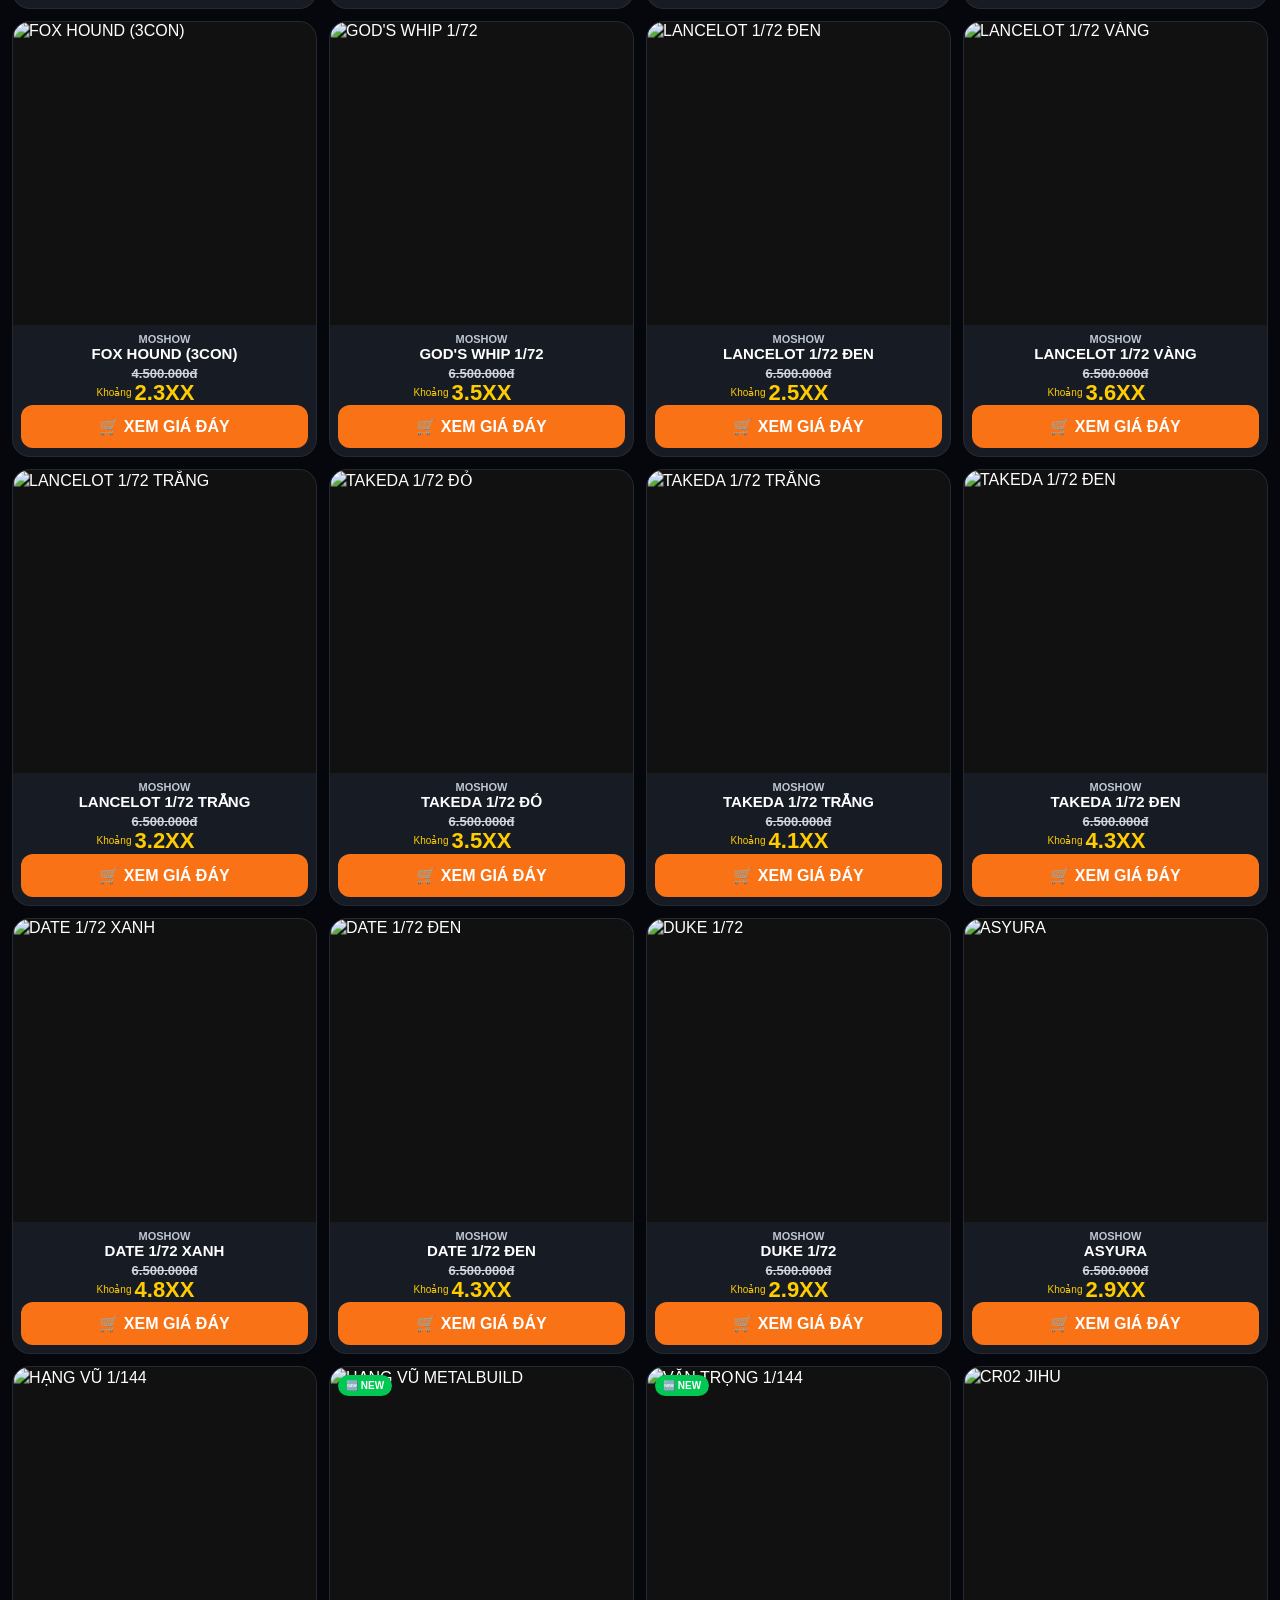
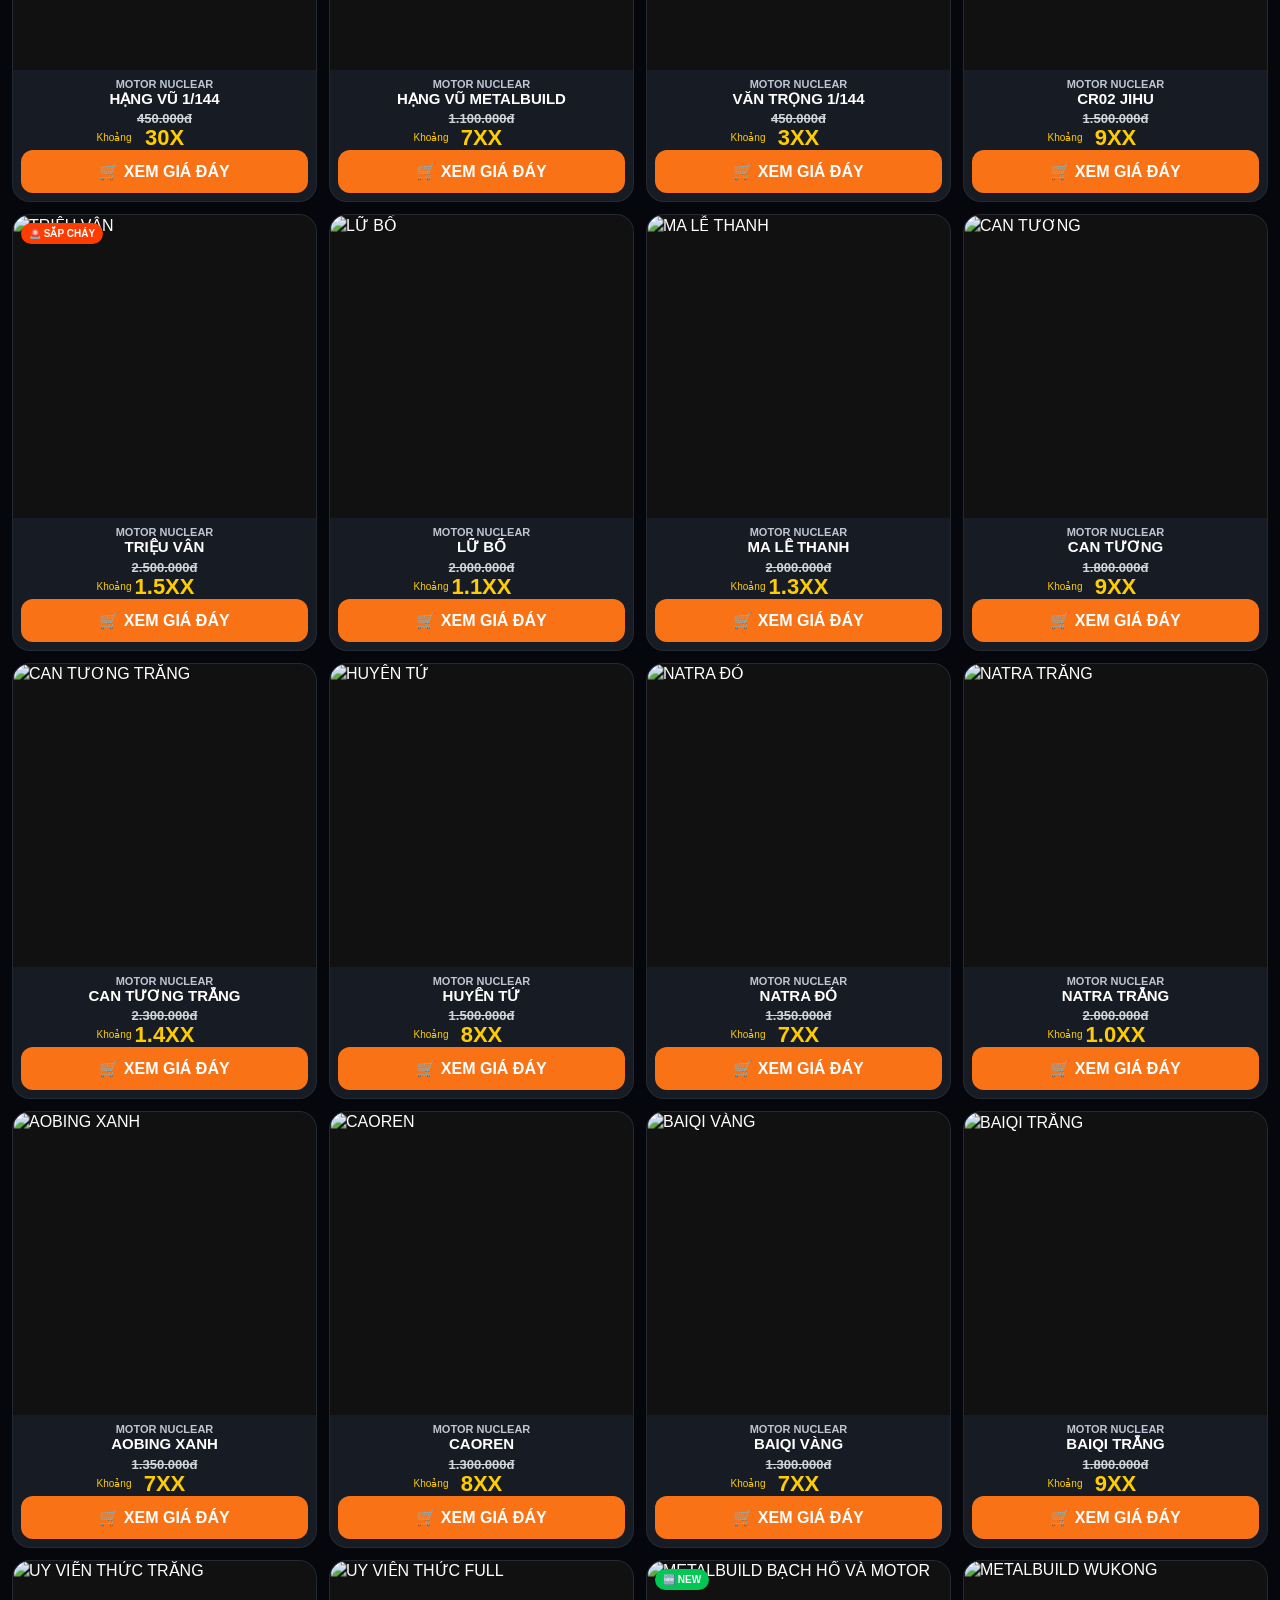
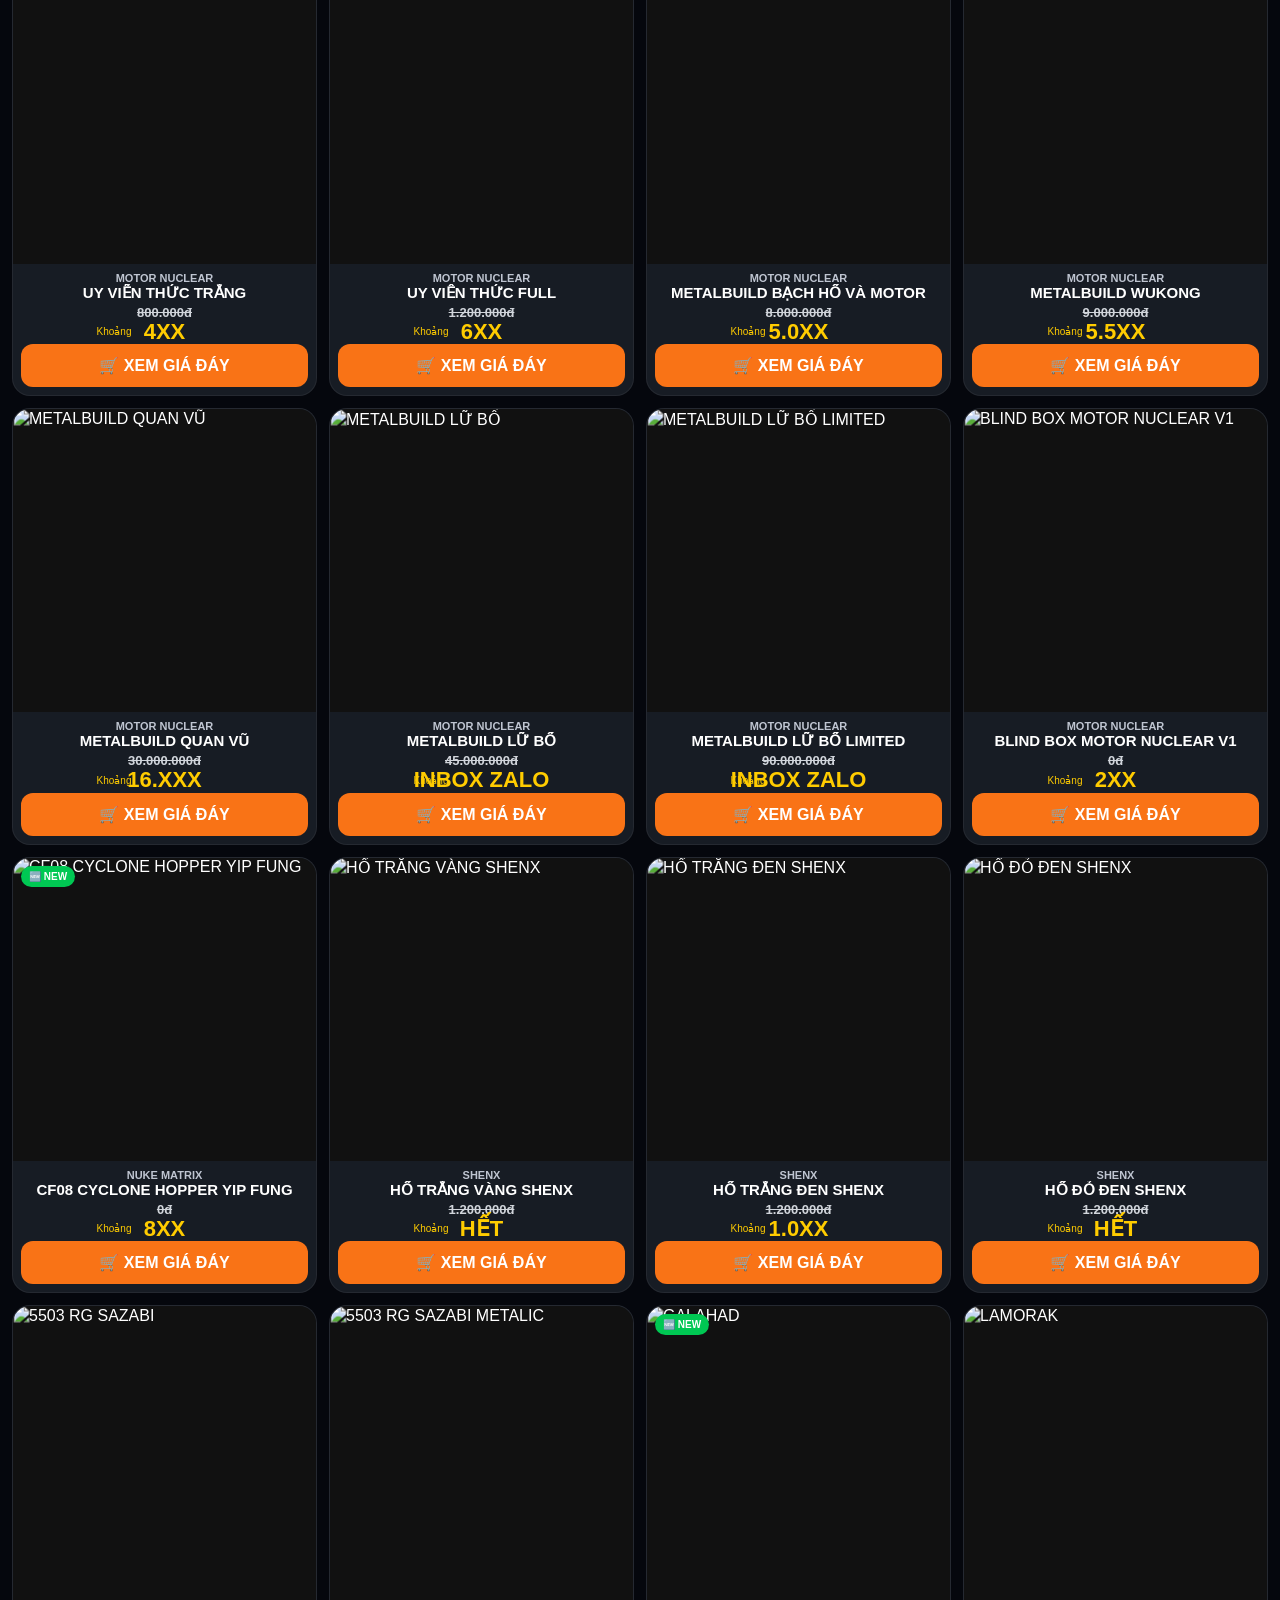
==== commit f379d222: "Rename index2.html to index.html" ====
--- a/index.html
+++ b/index.html
@@ -1,13 +1,24 @@
 <!DOCTYPE html>
+
 <html lang="vi">
 
 <head>
-  
-<meta name="google-site-verification" content="RictW0zyQbMXLQ1gVZ0InGMbxpwp4aM9W3R7MRm6CeY" 
-content="Tổng hợp deal mô hình Gundam, Bandai, phụ kiện và mã giảm giá mới nhất."/>
+
+<meta charset="UTF-8">
+
+<meta name="viewport"
+content="width=device-width, initial-scale=1.0">
+
+<meta name="google-site-verification"
+content="RictW0zyQbMXLQ1gVZ0InGMbxpwp4aM9W3R7MRm6CeY">
+
+<meta name="description"
+content="Tổng hợp deal mô hình Gundam, Bandai, phụ kiện và mã giảm giá mới nhất.">
+
 <title>Mạnh Hà Mê Chơi Đồ</title>
 
-<meta property="og:type" content="website">
+<meta property="og:type"
+content="website">
 
 <meta property="og:title"
 content="Mạnh Hà Mê Chơi Đồ">
@@ -20,22 +31,21 @@
 
 <meta property="og:url"
 content="https://ngducmanhha.github.io/MOHINH/">
-<meta charset="UTF-8">
-<meta name="viewport" content="width=device-width, initial-scale=1.0">
 
-<link rel="stylesheet" href="style.css">
+<link rel="stylesheet"
+href="style.css">
+
 <link rel="icon"
 href="https://cdn-icons-png.flaticon.com/512/6143/6143353.png">
+
 </head>
 
 <body>
 
 <div id="app"></div>
 
-<script src="app.js"></script>
+<footer class="footer">
 
-</body>
-<footer class="footer">
 <p>
 Mạnh Hà Mê Chơi Đồ là website tổng hợp deal mô hình,
 Bandai, phụ kiện và mã giảm giá.
@@ -49,9 +59,27 @@
 <a href="gioithieu.html">Giới thiệu</a> |
 <a href="chinhsach.html">Chính sách</a>
 </p>
+
 <br><br>
 
 Mạnh Hà Mê Chơi Đồ - Website tổng hợp deal mô hình, Bandai, phụ kiện và mã giảm giá.
 
 </footer>
+
+<script src="js/kittrung.js"></script>
+
+<script src="js/core.js"></script>
+
+<script src="js/header.js"></script>
+
+<script src="js/navigation.js"></script>
+
+<script src="js/filters.js"></script>
+
+<script src="js/products.js"></script>
+
+<script src="js/page.js"></script>
+
+</body>
+
 </html>
--- a/style.css
+++ b/style.css
@@ -60,20 +60,21 @@
 gap:0;
 }
 
-.logo h1{
-font-size:15px;
-font-weight:900;
-line-height:1.15;
-text-transform:uppercase;
-}
-
-.logo p{
-font-size:15px;
-font-weight:900;
-line-height:1.15;
-text-transform:uppercase;
-color:white;
-margin-top:0;
+.logo-text h1{
+  margin:0;
+  font-size:19px;
+  font-weight:900;
+  color:var(--yellow);
+  line-height:1.1;
+  letter-spacing:.3px;
+}
+
+.logo-text p{
+  margin:2px 0 0;
+  font-size:12px;
+  font-weight:600;
+  color:var(--muted);
+  line-height:1.1;
 }
 
 .header-actions{
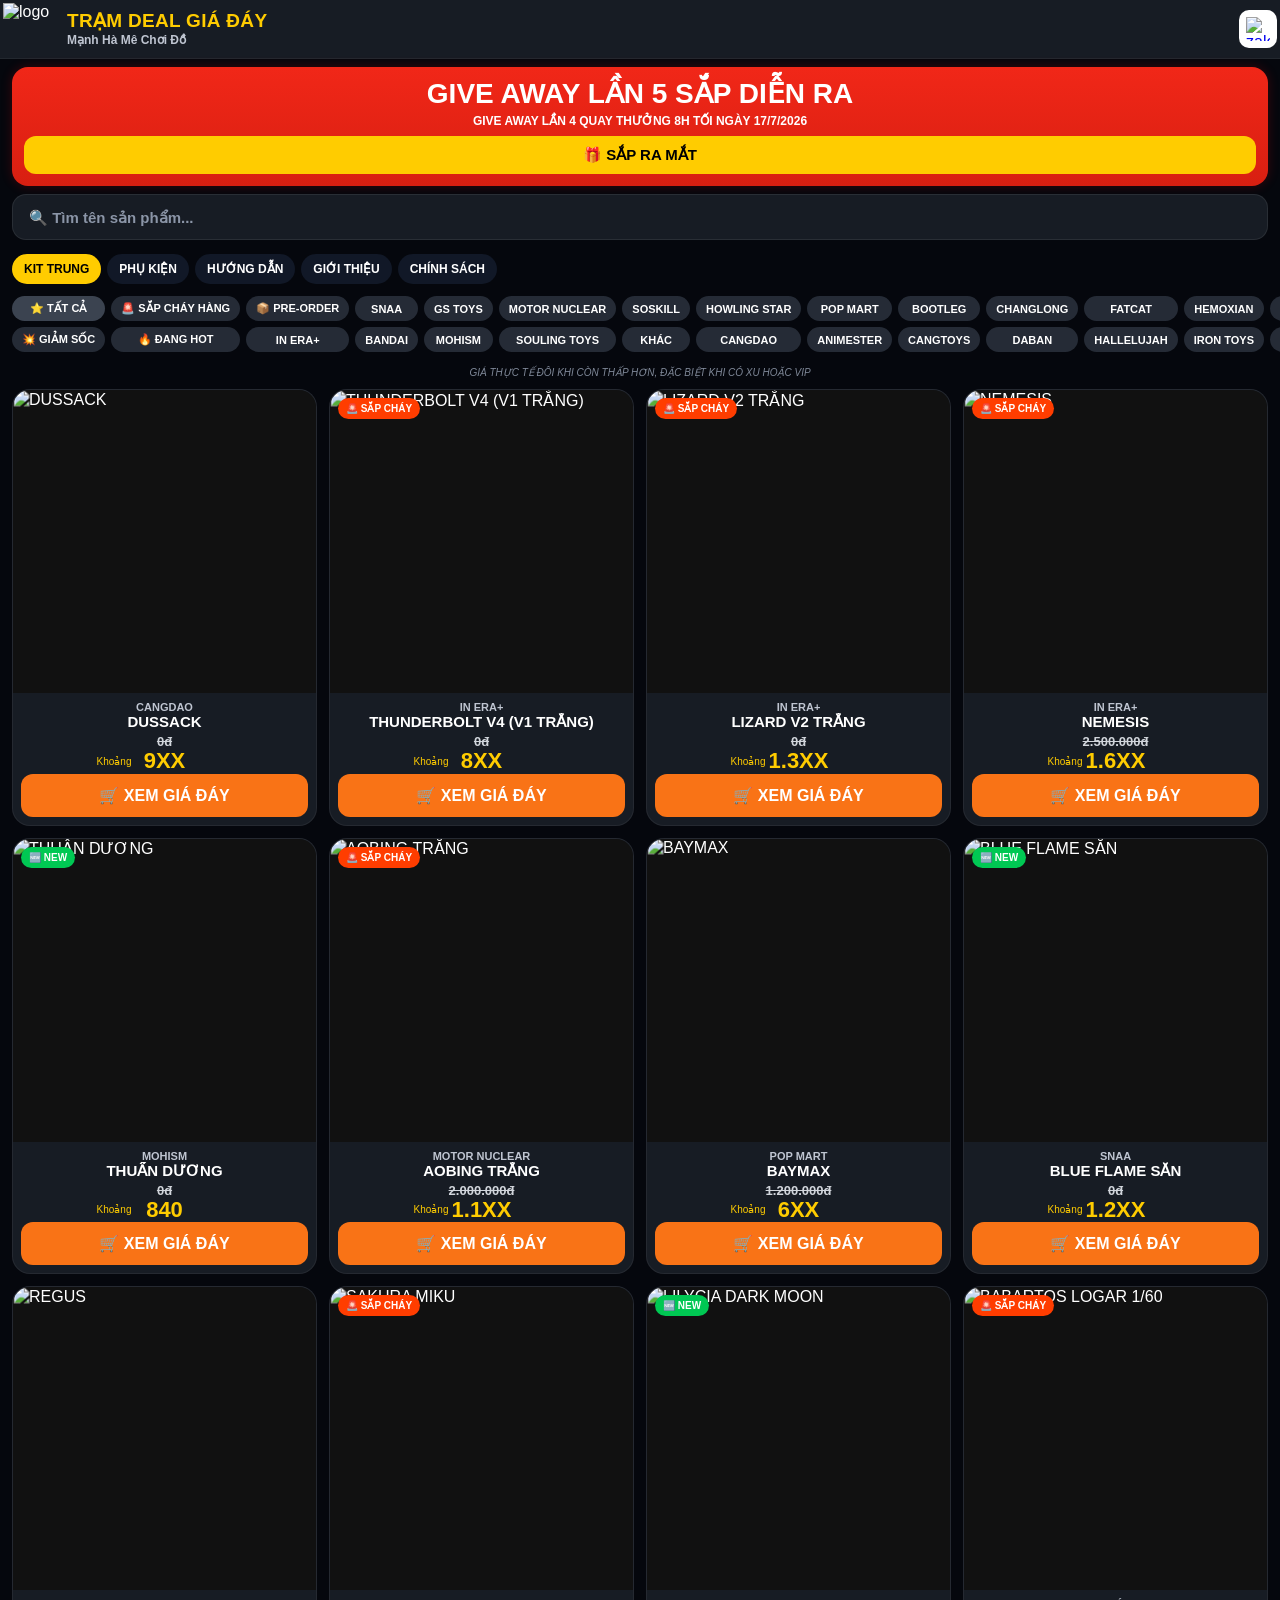
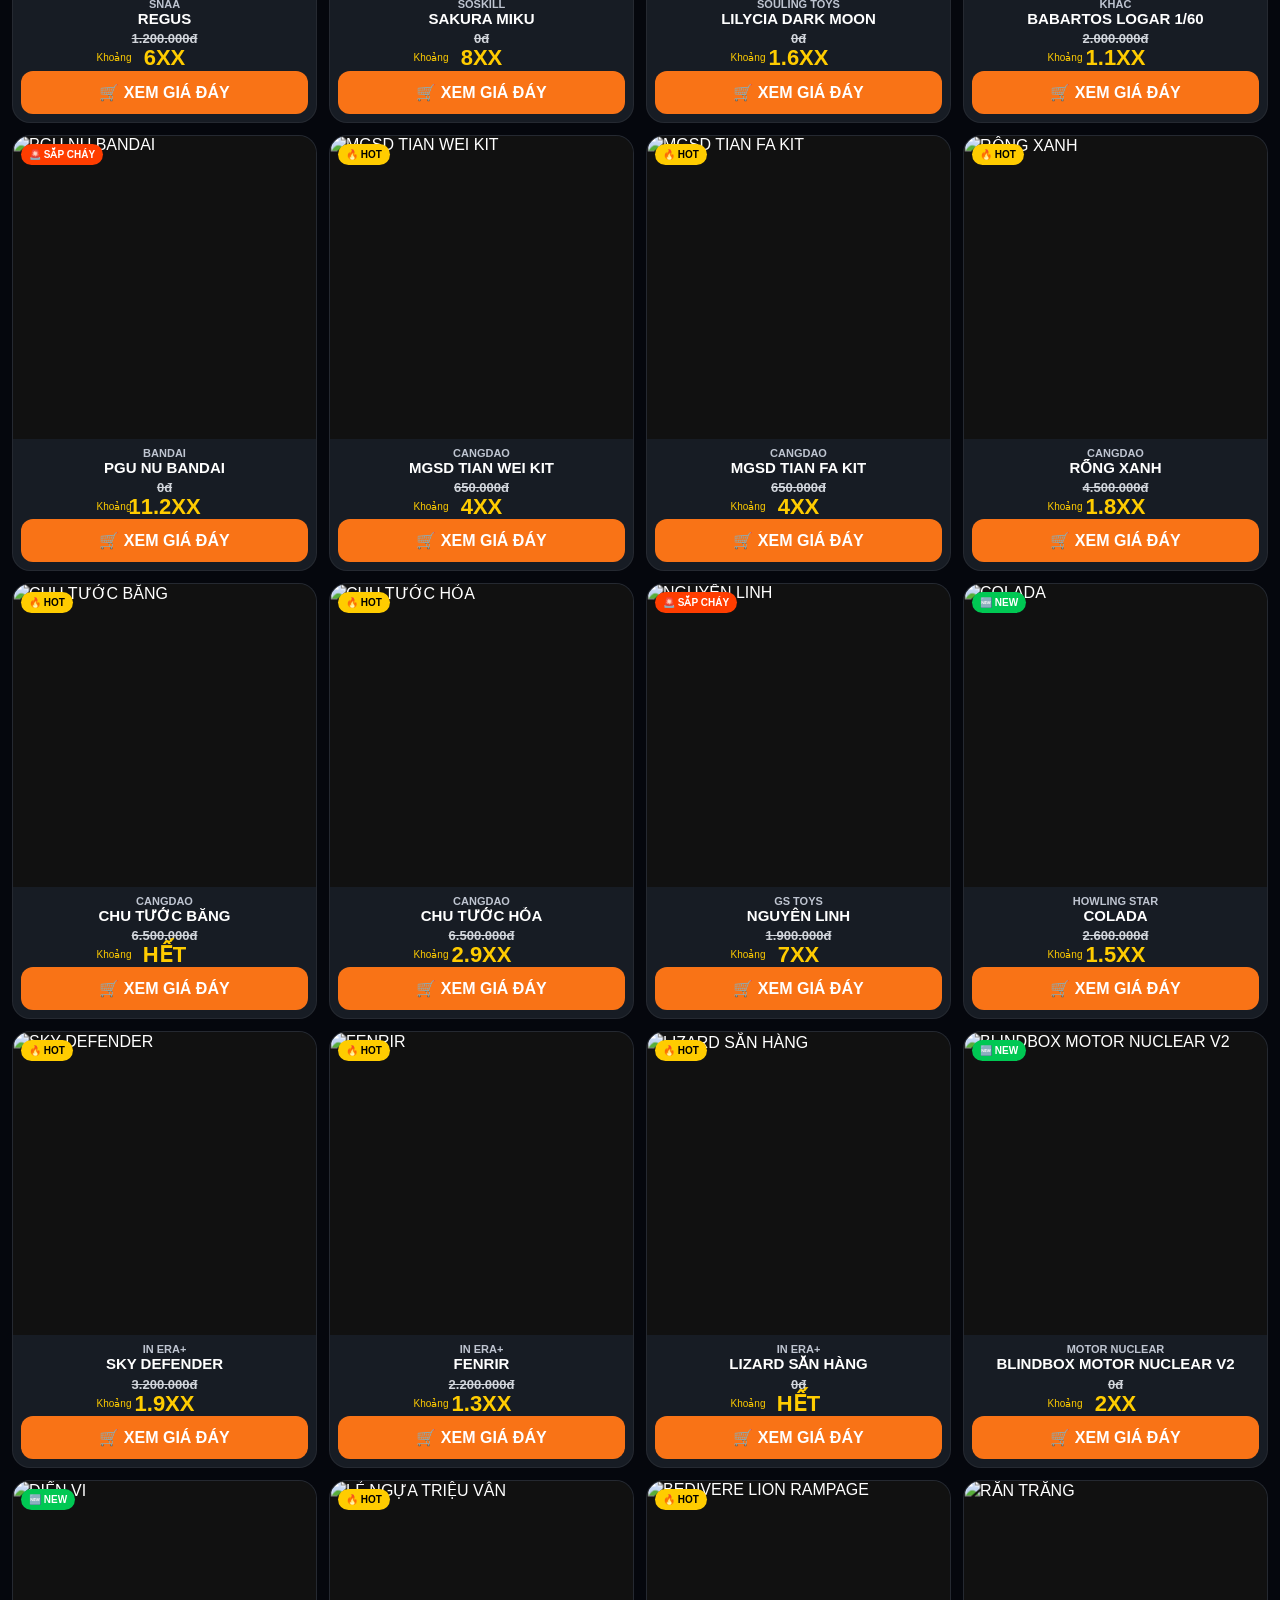
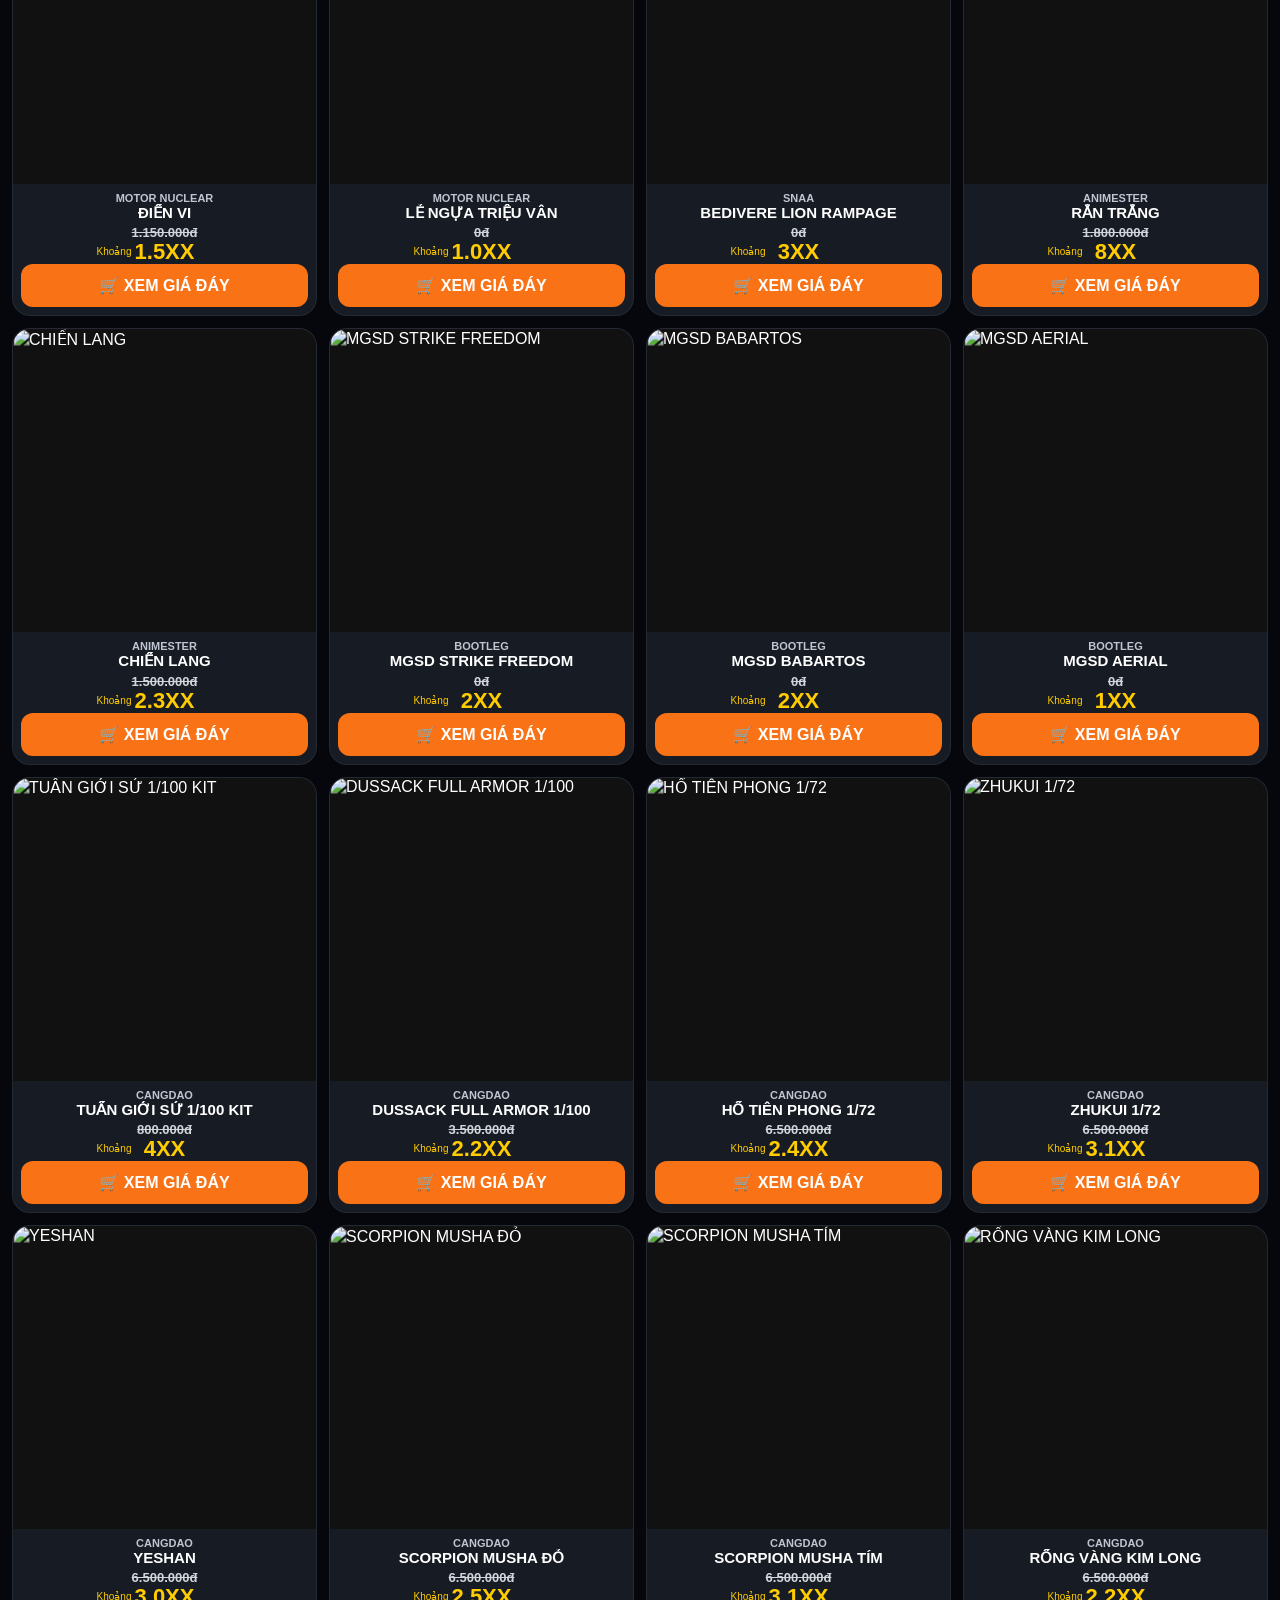
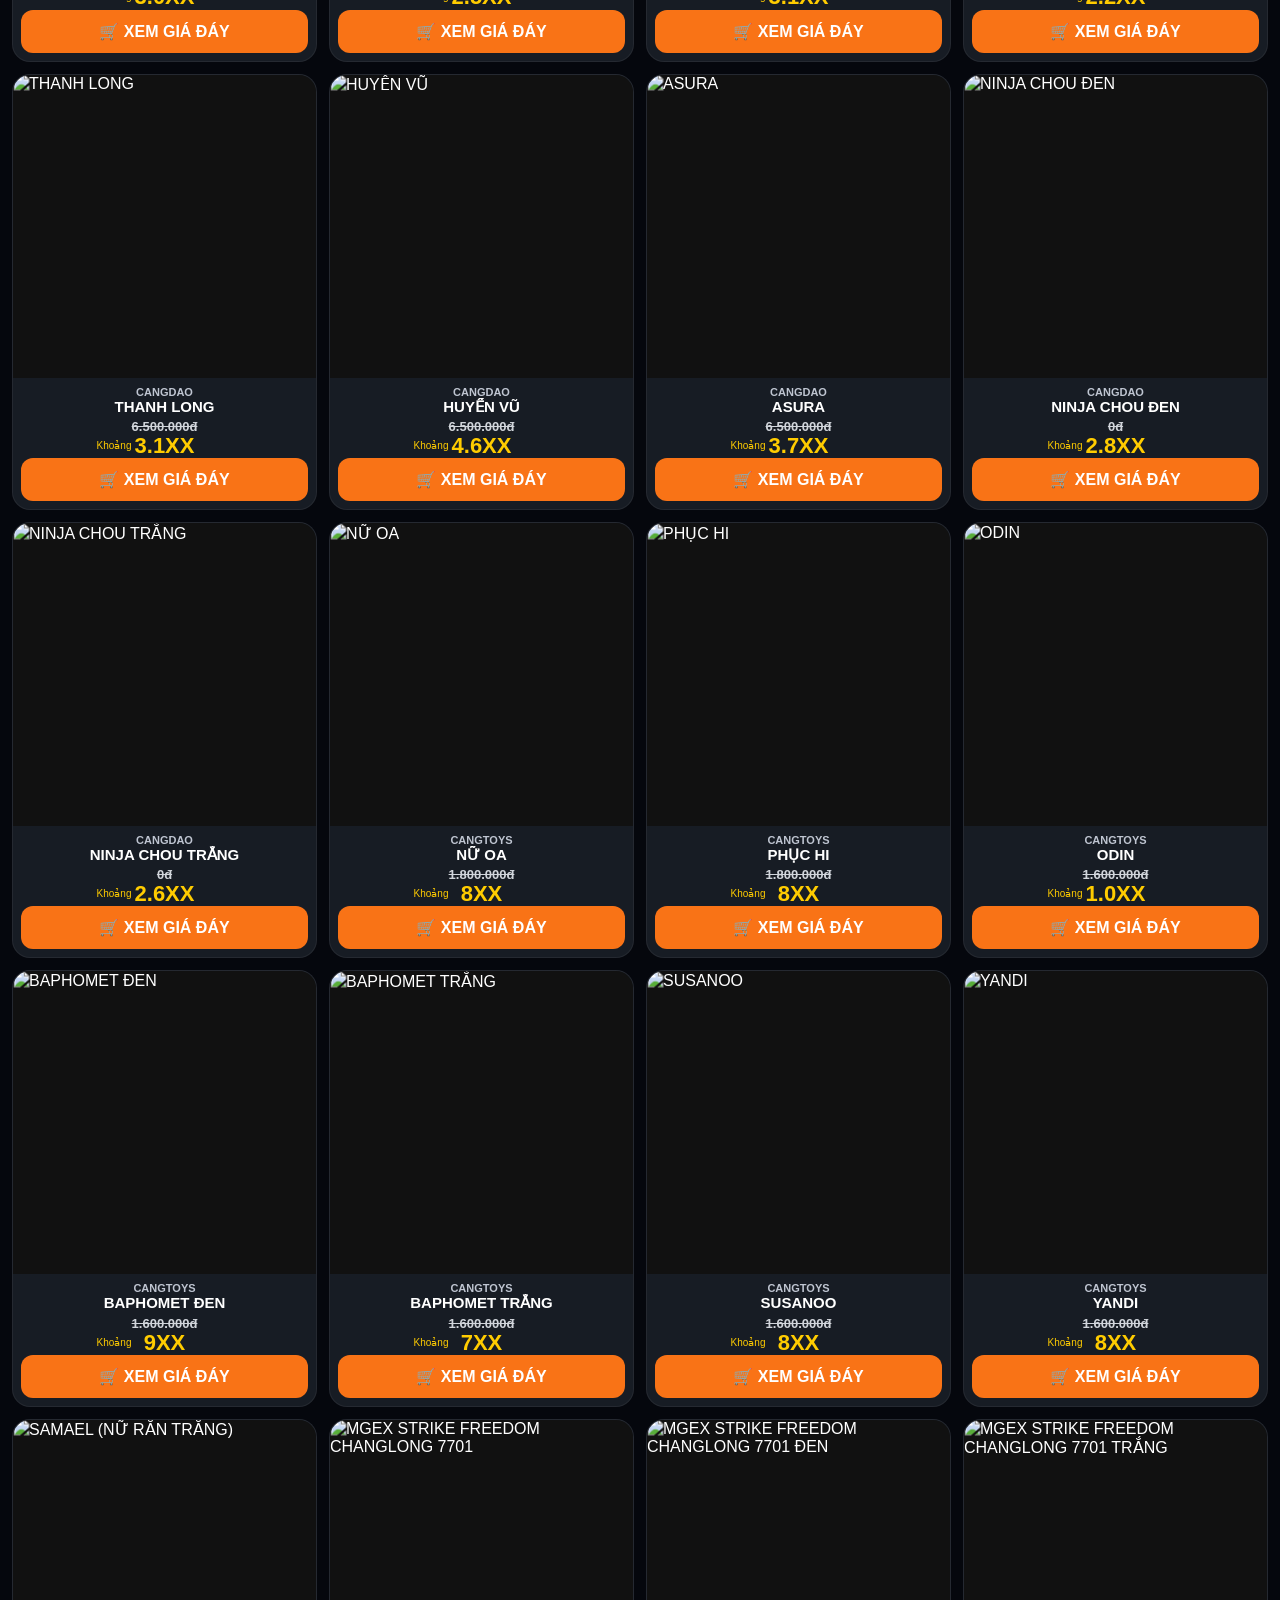
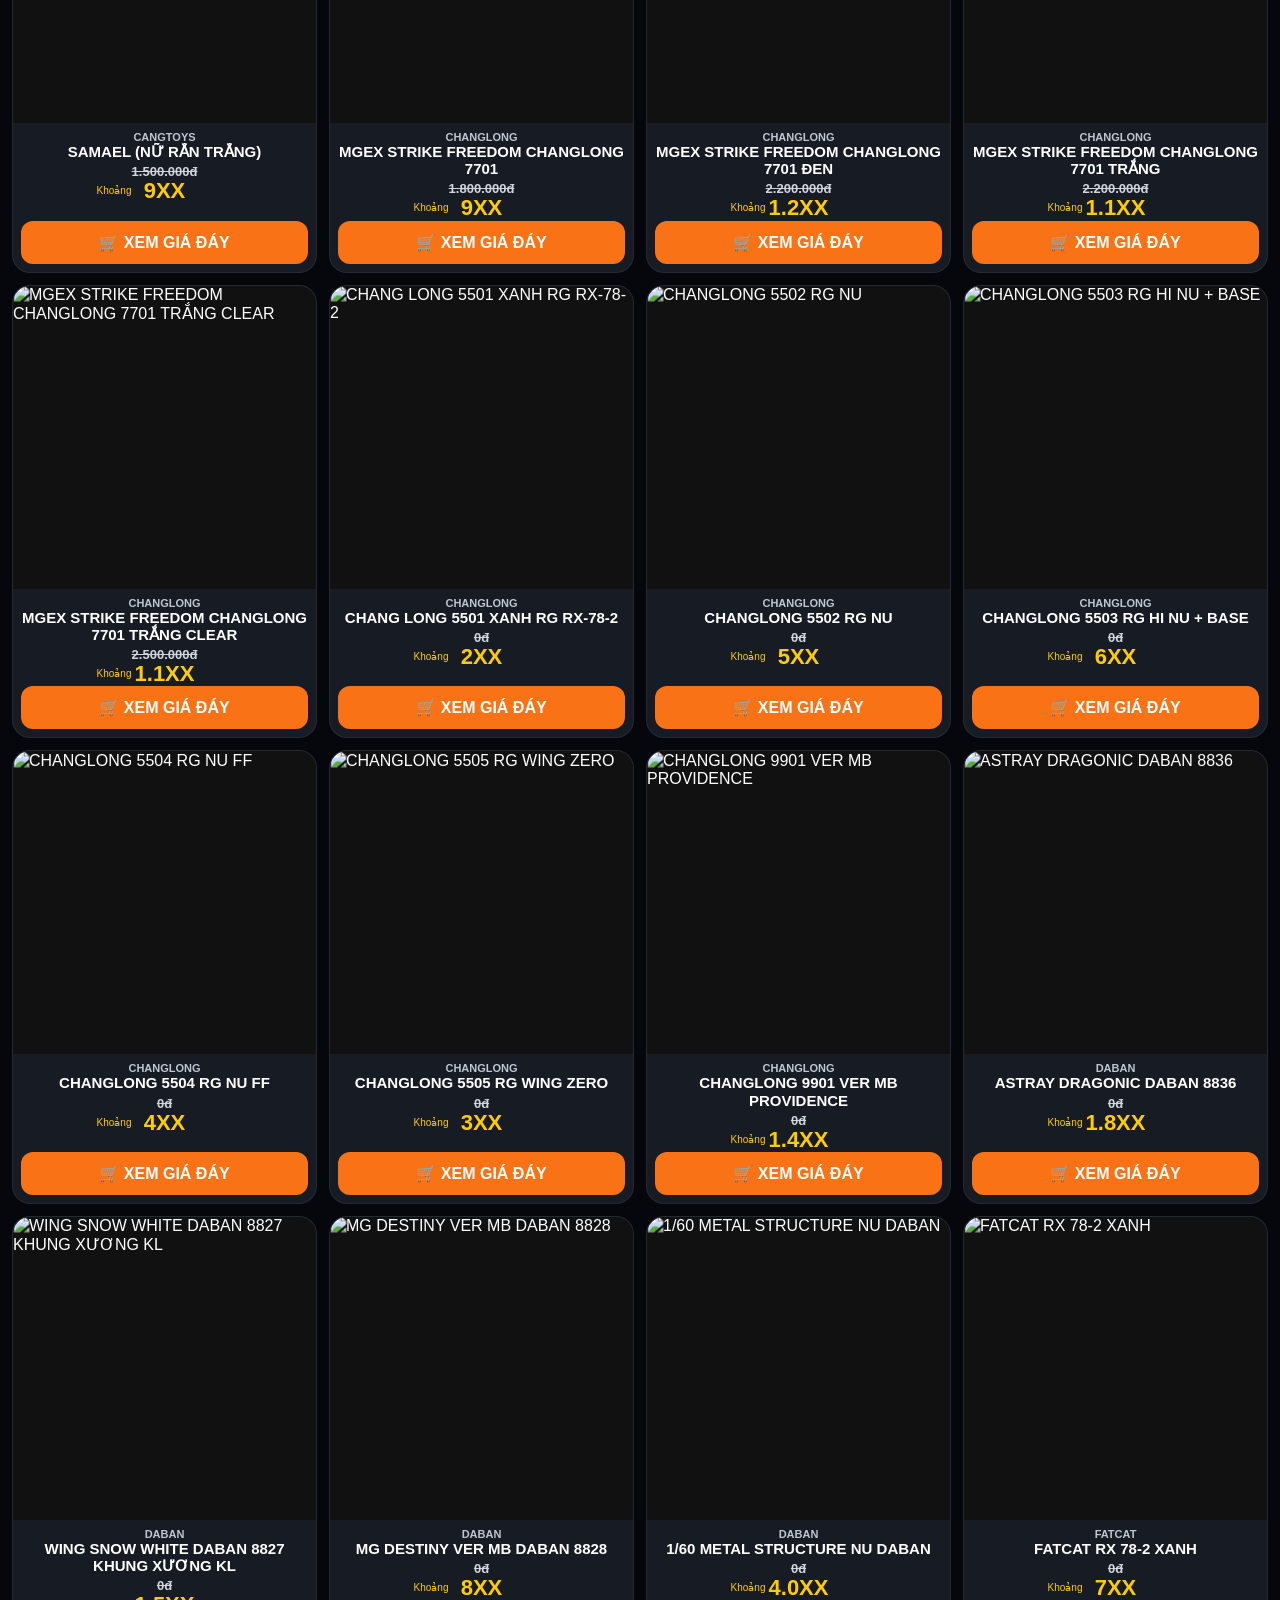
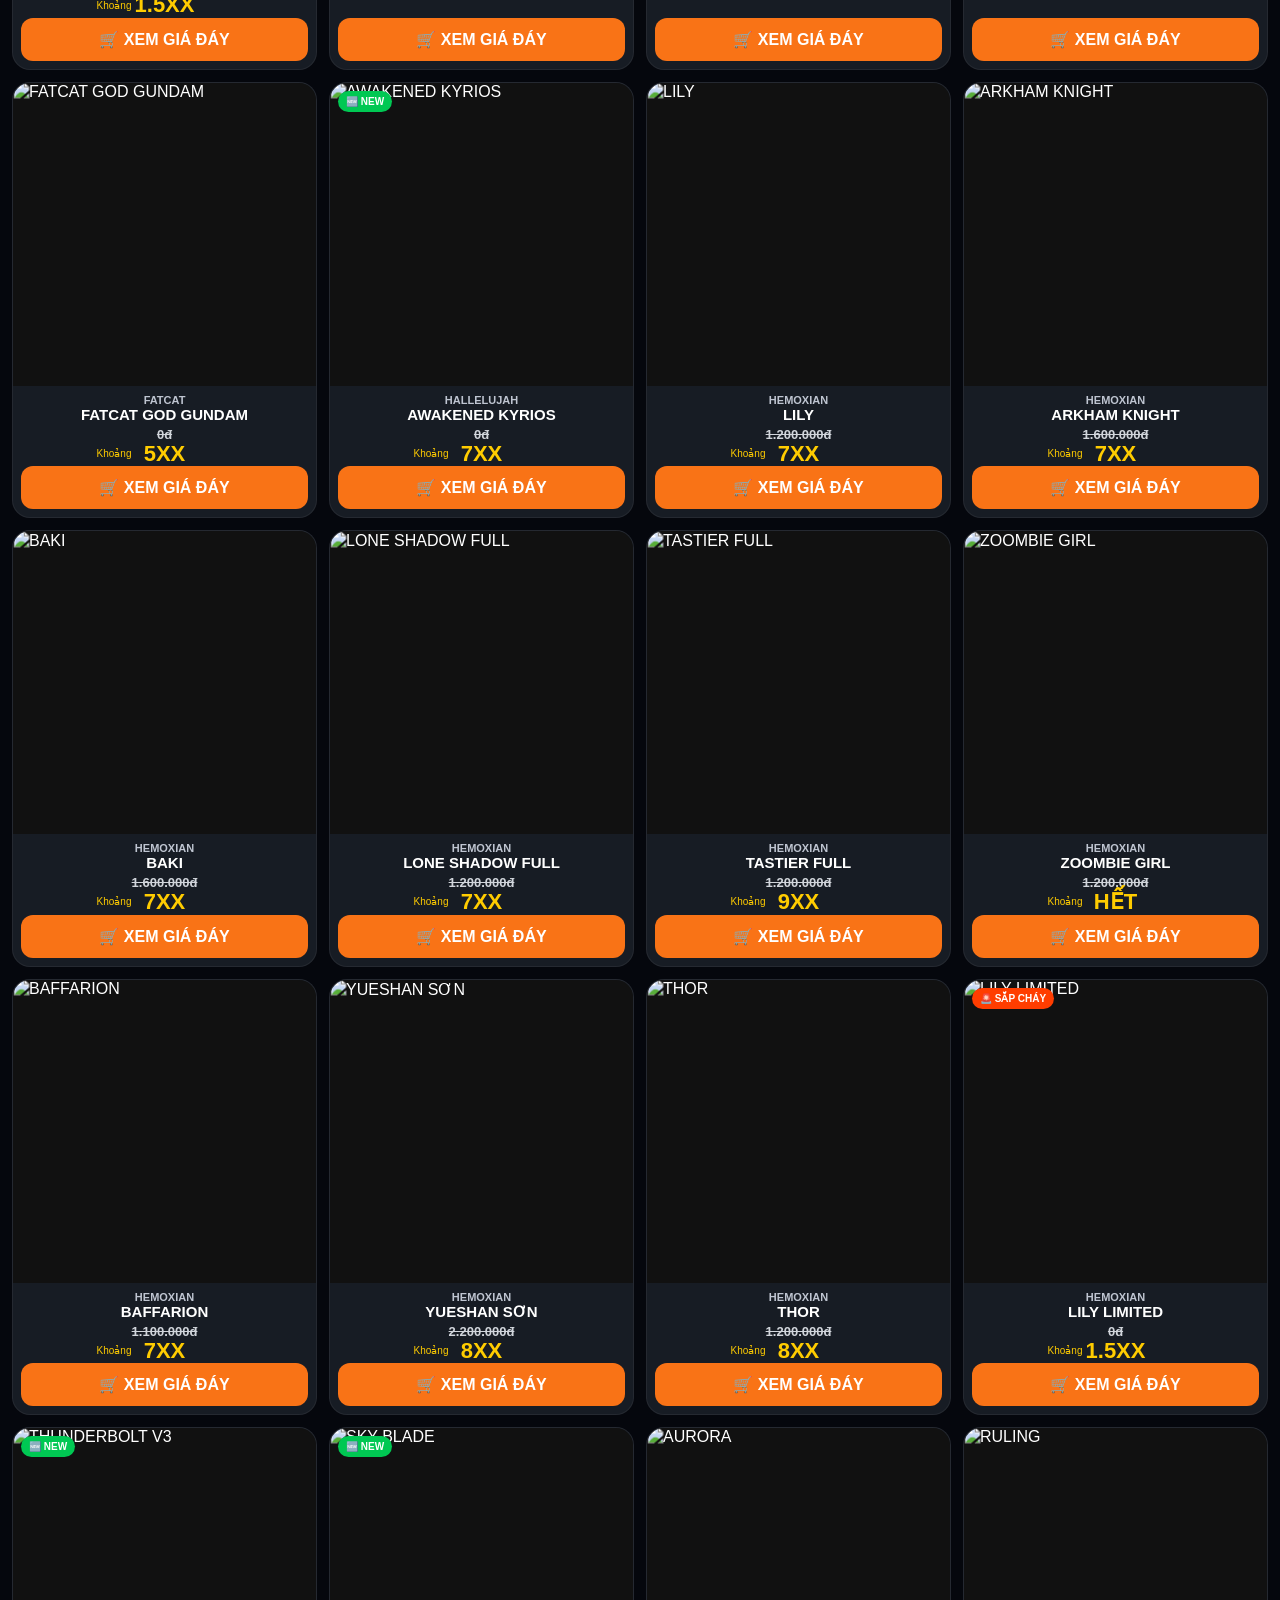
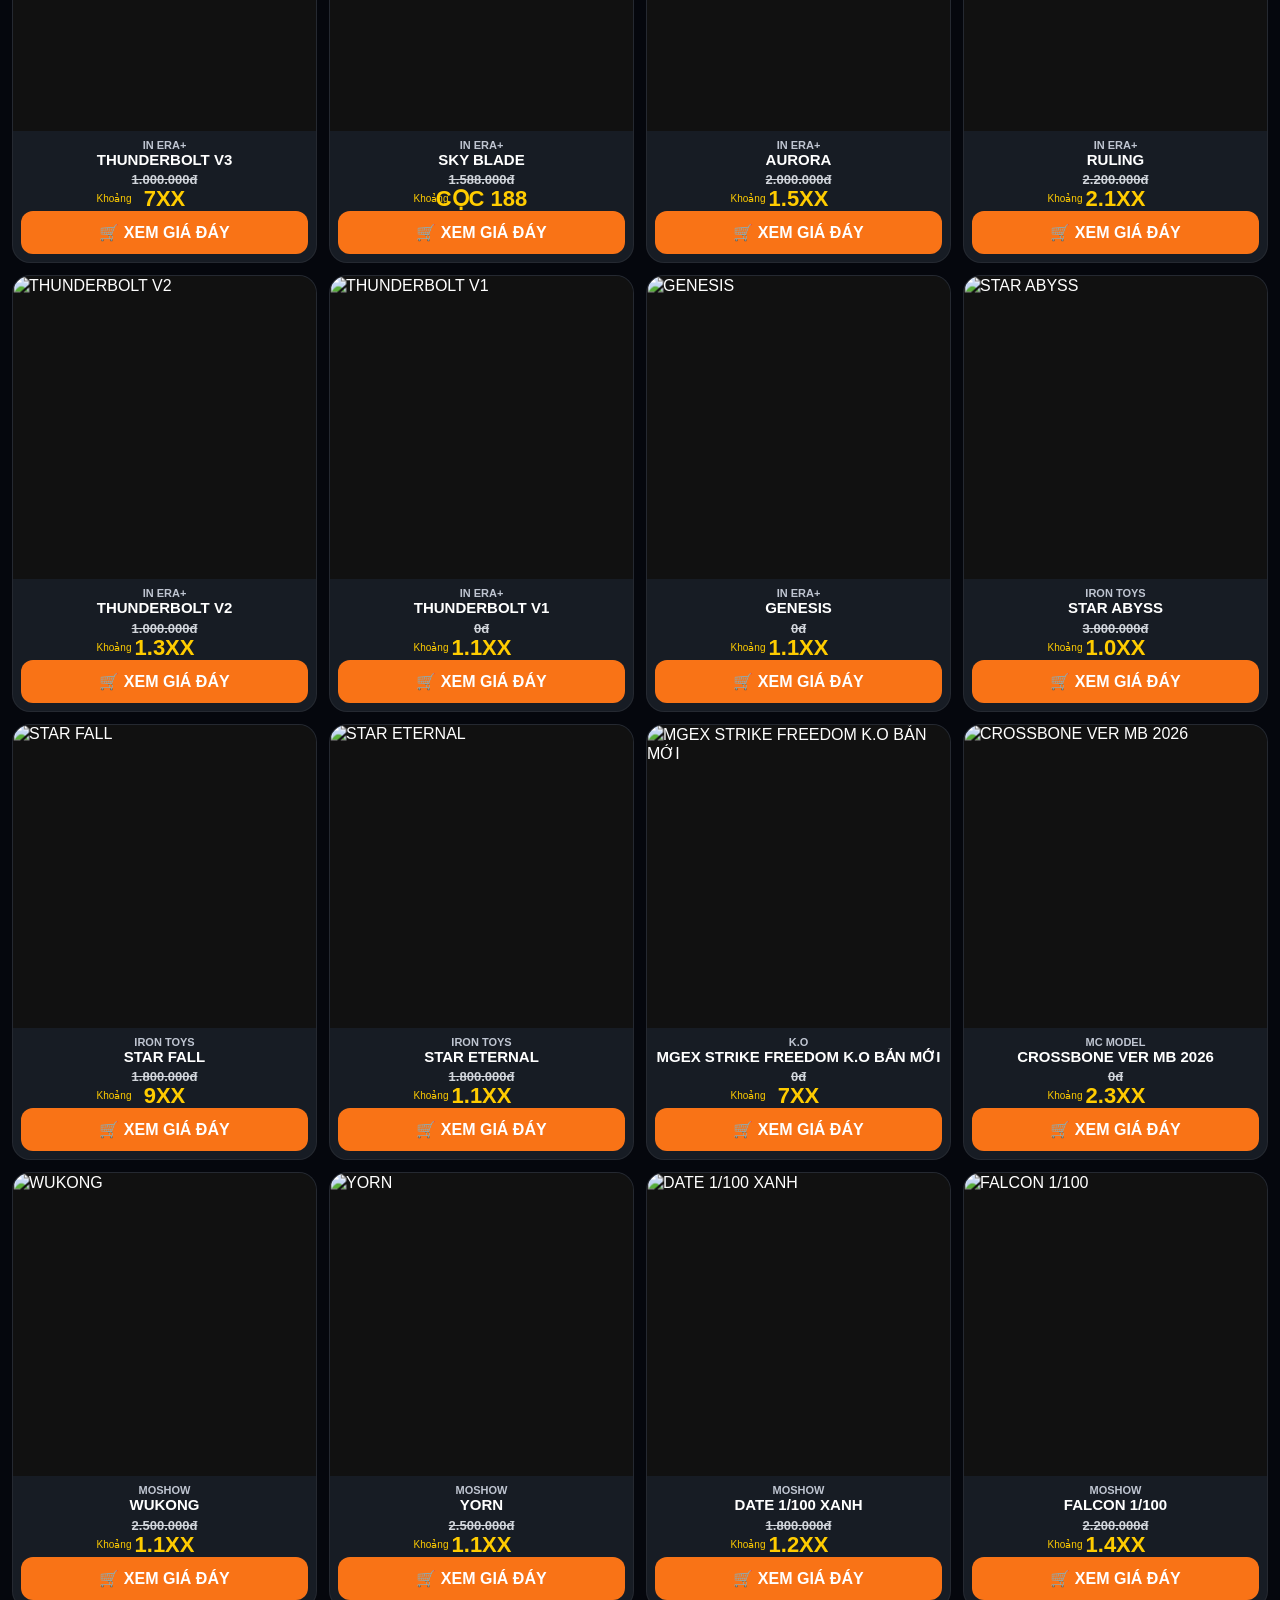
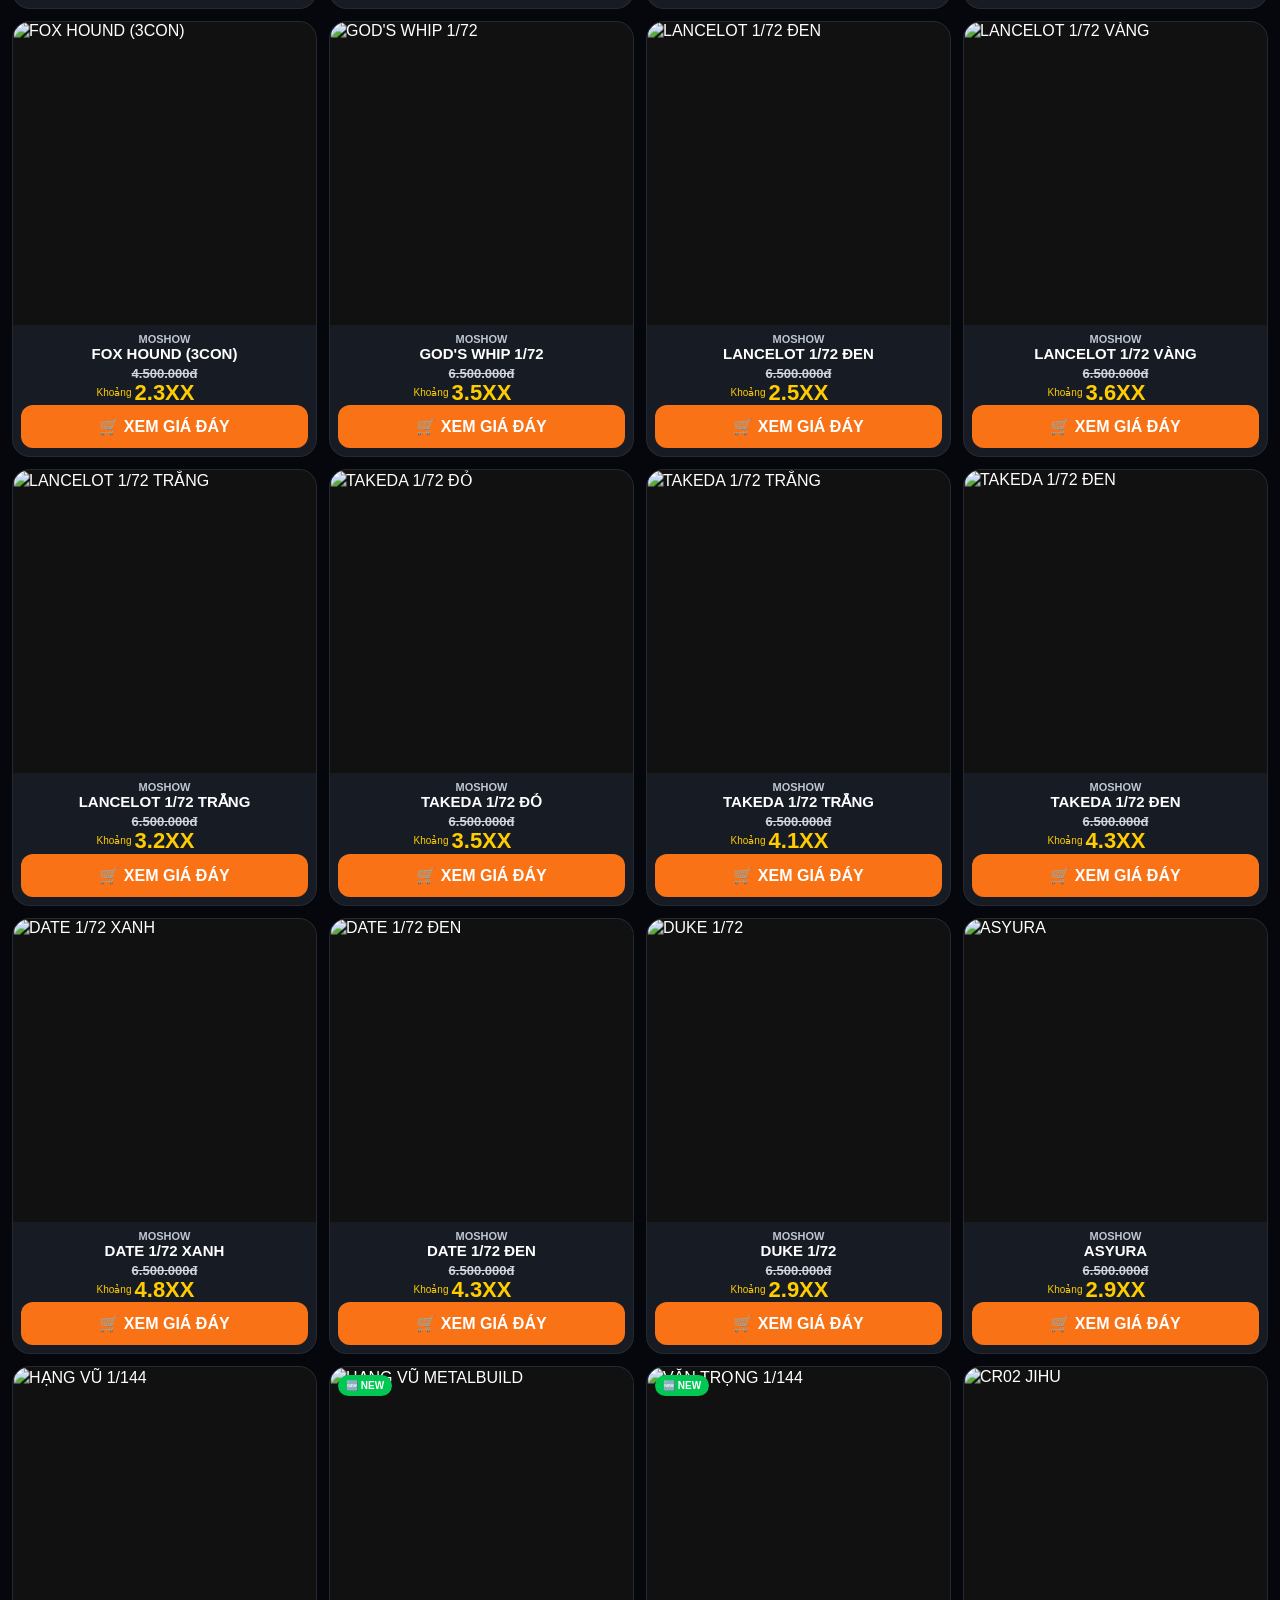
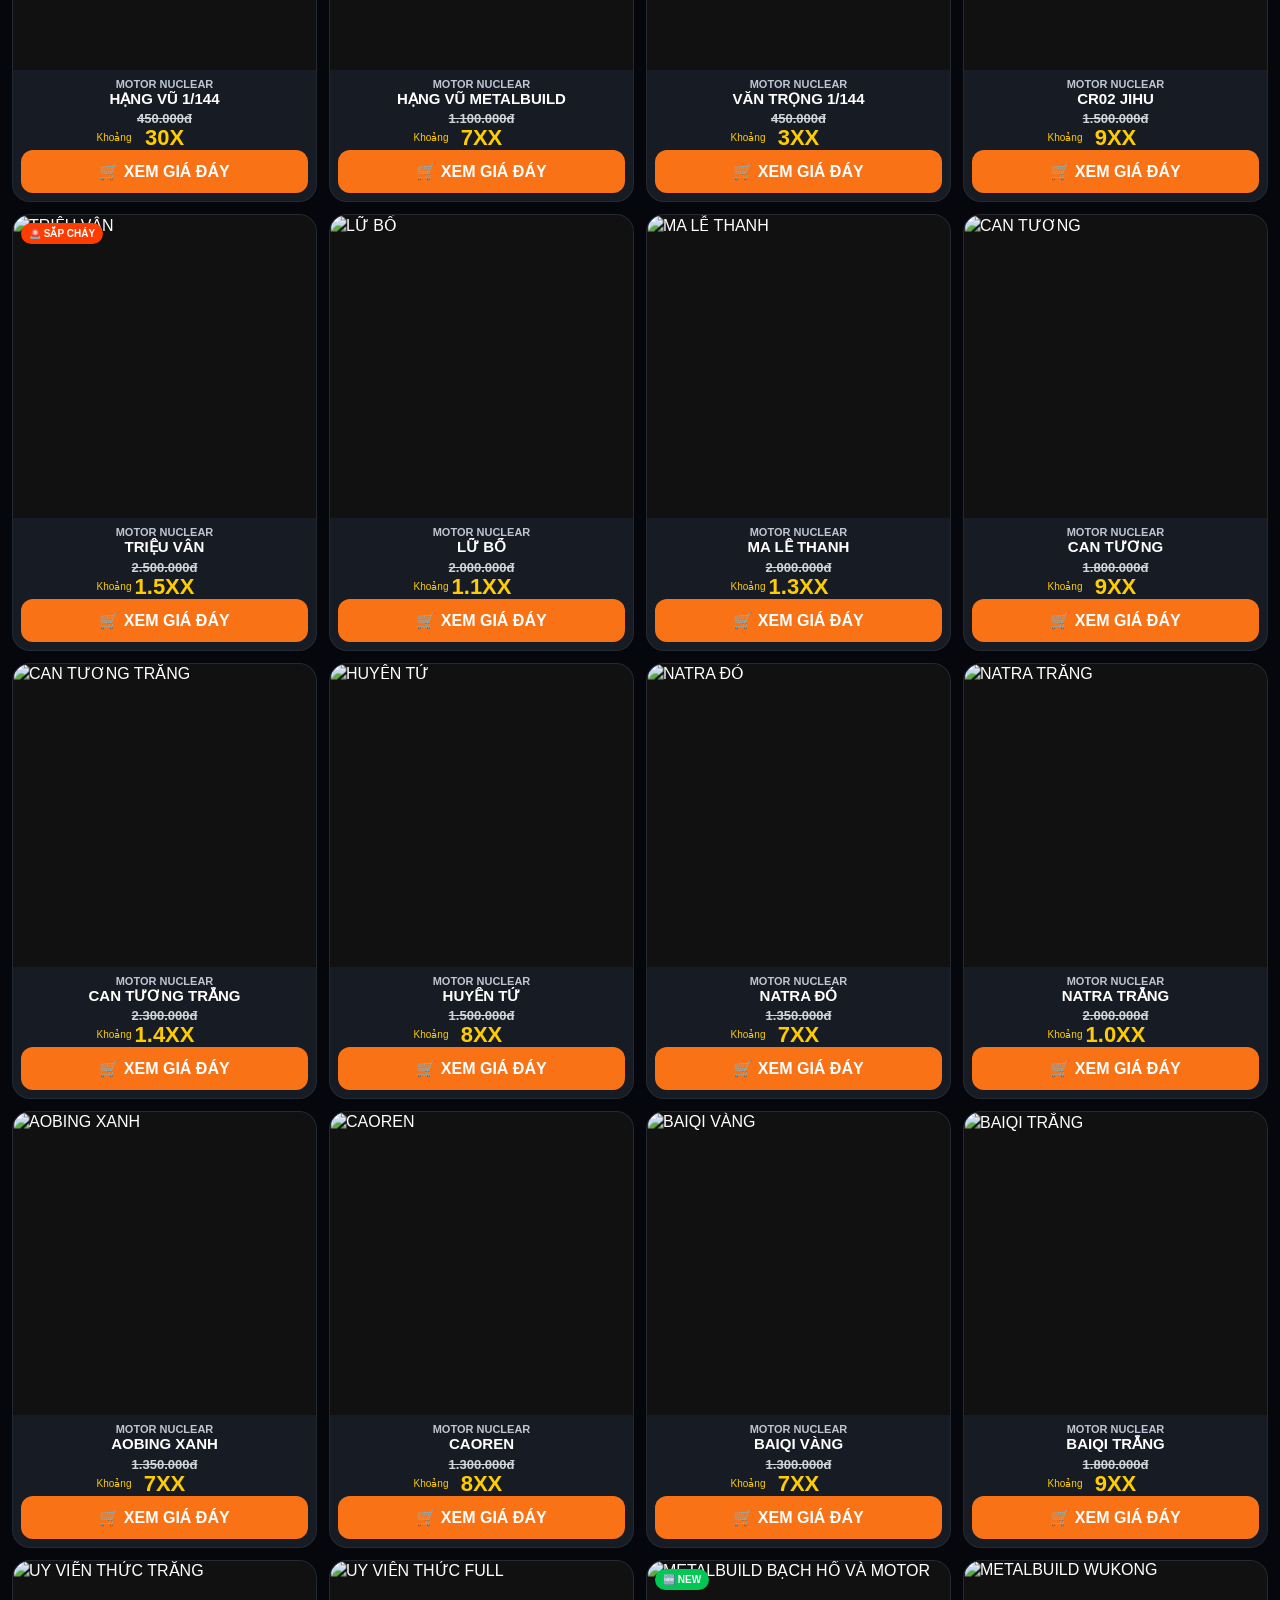
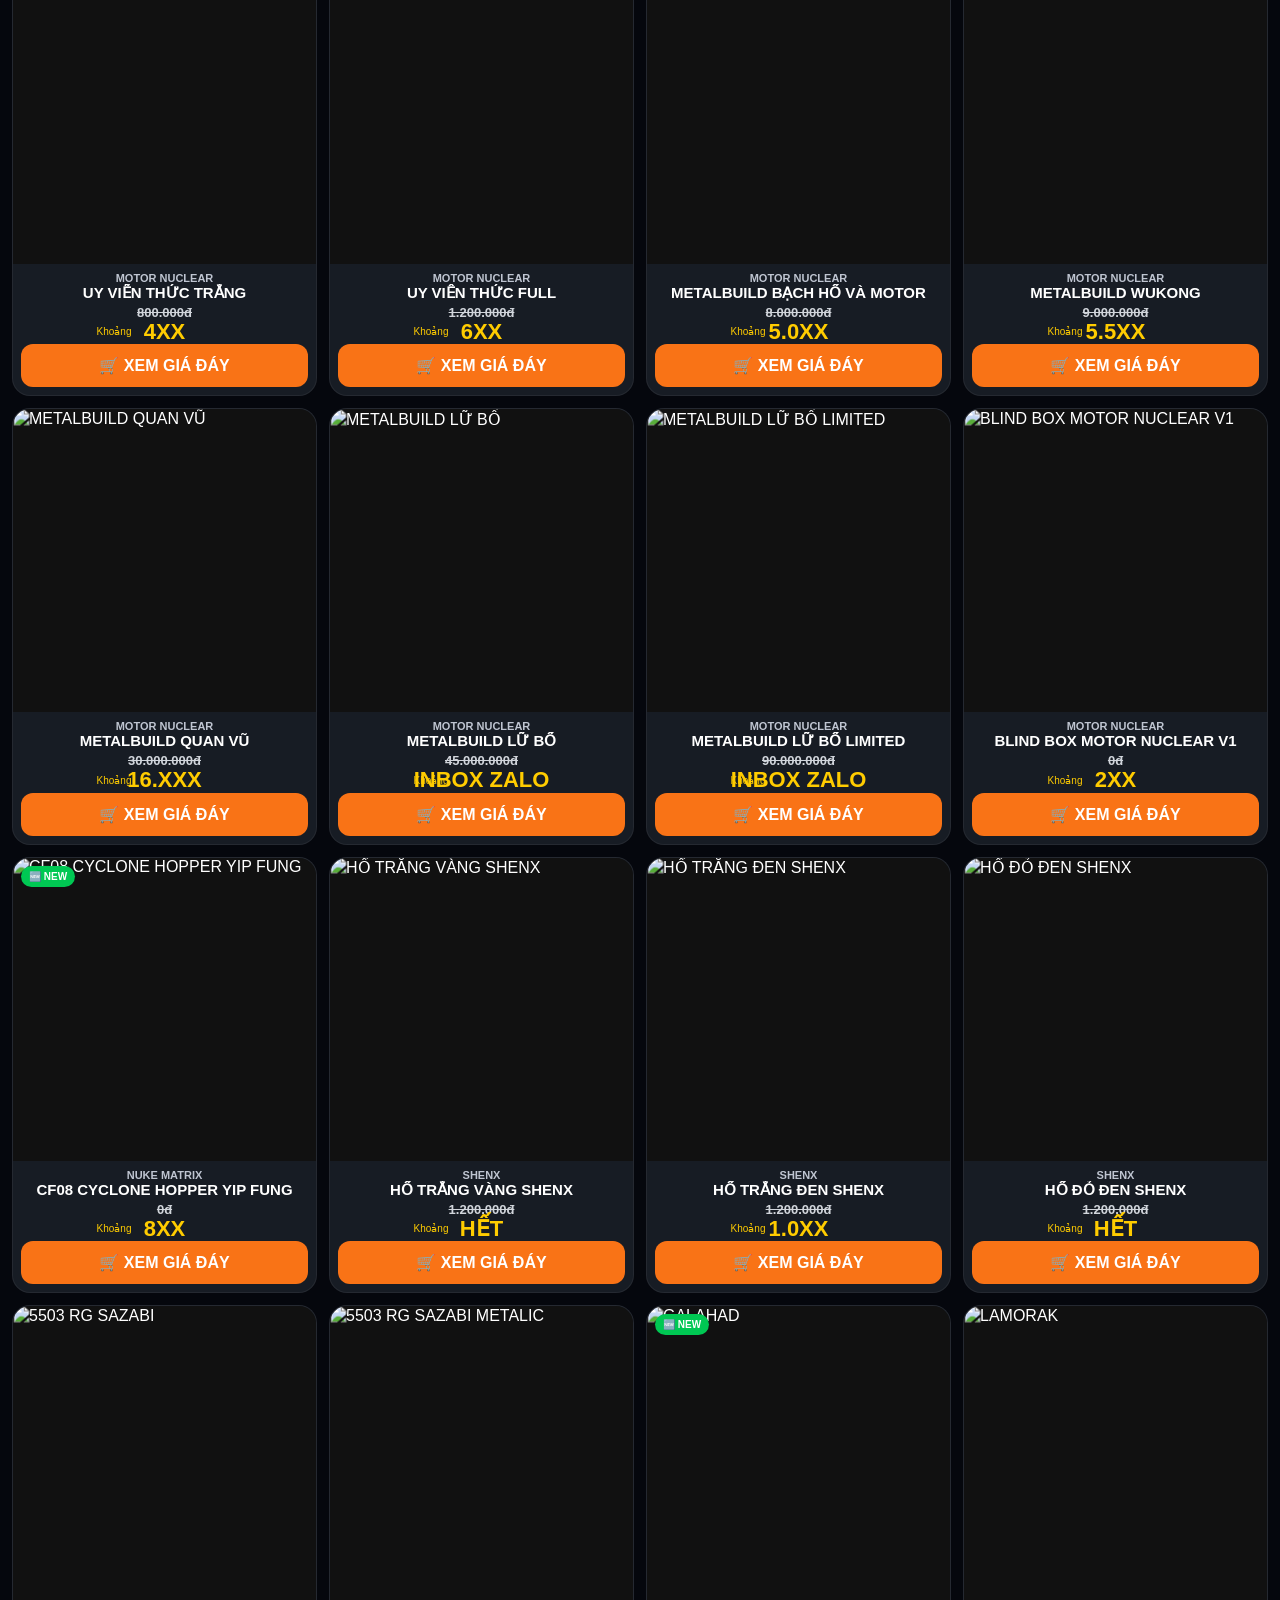
==== commit dee0da37: "Rename index3.html to index.html" ====
--- a/index.html
+++ b/index.html
@@ -1,24 +1,13 @@
 <!DOCTYPE html>
-
 <html lang="vi">
 
 <head>
-
-<meta charset="UTF-8">
-
-<meta name="viewport"
-content="width=device-width, initial-scale=1.0">
-
-<meta name="google-site-verification"
-content="RictW0zyQbMXLQ1gVZ0InGMbxpwp4aM9W3R7MRm6CeY">
-
-<meta name="description"
-content="Tổng hợp deal mô hình Gundam, Bandai, phụ kiện và mã giảm giá mới nhất.">
-
+  
+<meta name="google-site-verification" content="RictW0zyQbMXLQ1gVZ0InGMbxpwp4aM9W3R7MRm6CeY" 
+content="Tổng hợp deal mô hình Gundam, Bandai, phụ kiện và mã giảm giá mới nhất."/>
 <title>Mạnh Hà Mê Chơi Đồ</title>
 
-<meta property="og:type"
-content="website">
+<meta property="og:type" content="website">
 
 <meta property="og:title"
 content="Mạnh Hà Mê Chơi Đồ">
@@ -31,21 +20,22 @@
 
 <meta property="og:url"
 content="https://ngducmanhha.github.io/MOHINH/">
+<meta charset="UTF-8">
+<meta name="viewport" content="width=device-width, initial-scale=1.0">
 
-<link rel="stylesheet"
-href="style.css">
-
+<link rel="stylesheet" href="style.css">
 <link rel="icon"
 href="https://cdn-icons-png.flaticon.com/512/6143/6143353.png">
-
 </head>
 
 <body>
 
 <div id="app"></div>
 
+<script src="app.js"></script>
+
+</body>
 <footer class="footer">
-
 <p>
 Mạnh Hà Mê Chơi Đồ là website tổng hợp deal mô hình,
 Bandai, phụ kiện và mã giảm giá.
@@ -59,27 +49,9 @@
 <a href="gioithieu.html">Giới thiệu</a> |
 <a href="chinhsach.html">Chính sách</a>
 </p>
-
 <br><br>
 
 Mạnh Hà Mê Chơi Đồ - Website tổng hợp deal mô hình, Bandai, phụ kiện và mã giảm giá.
 
 </footer>
-
-<script src="js/kittrung.js"></script>
-
-<script src="js/core.js"></script>
-
-<script src="js/header.js"></script>
-
-<script src="js/navigation.js"></script>
-
-<script src="js/filters.js"></script>
-
-<script src="js/products.js"></script>
-
-<script src="js/page.js"></script>
-
-</body>
-
 </html>
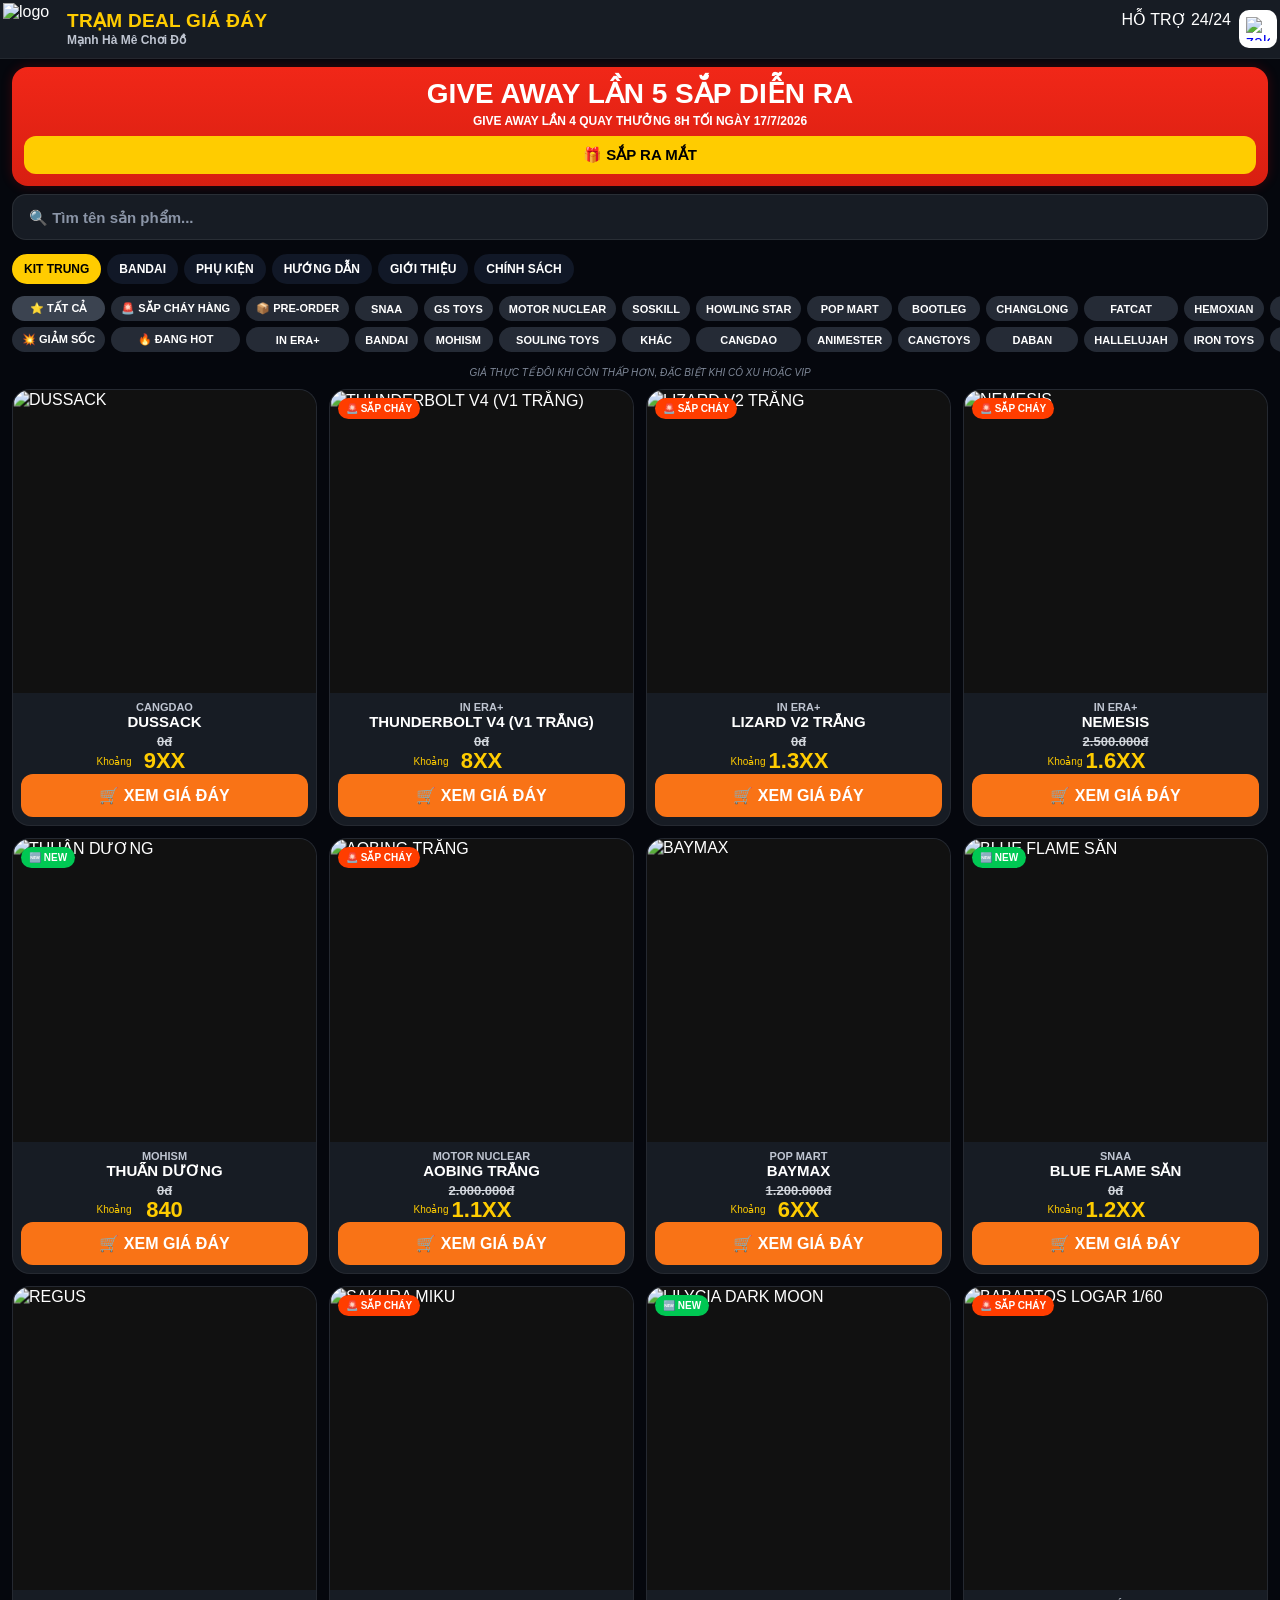
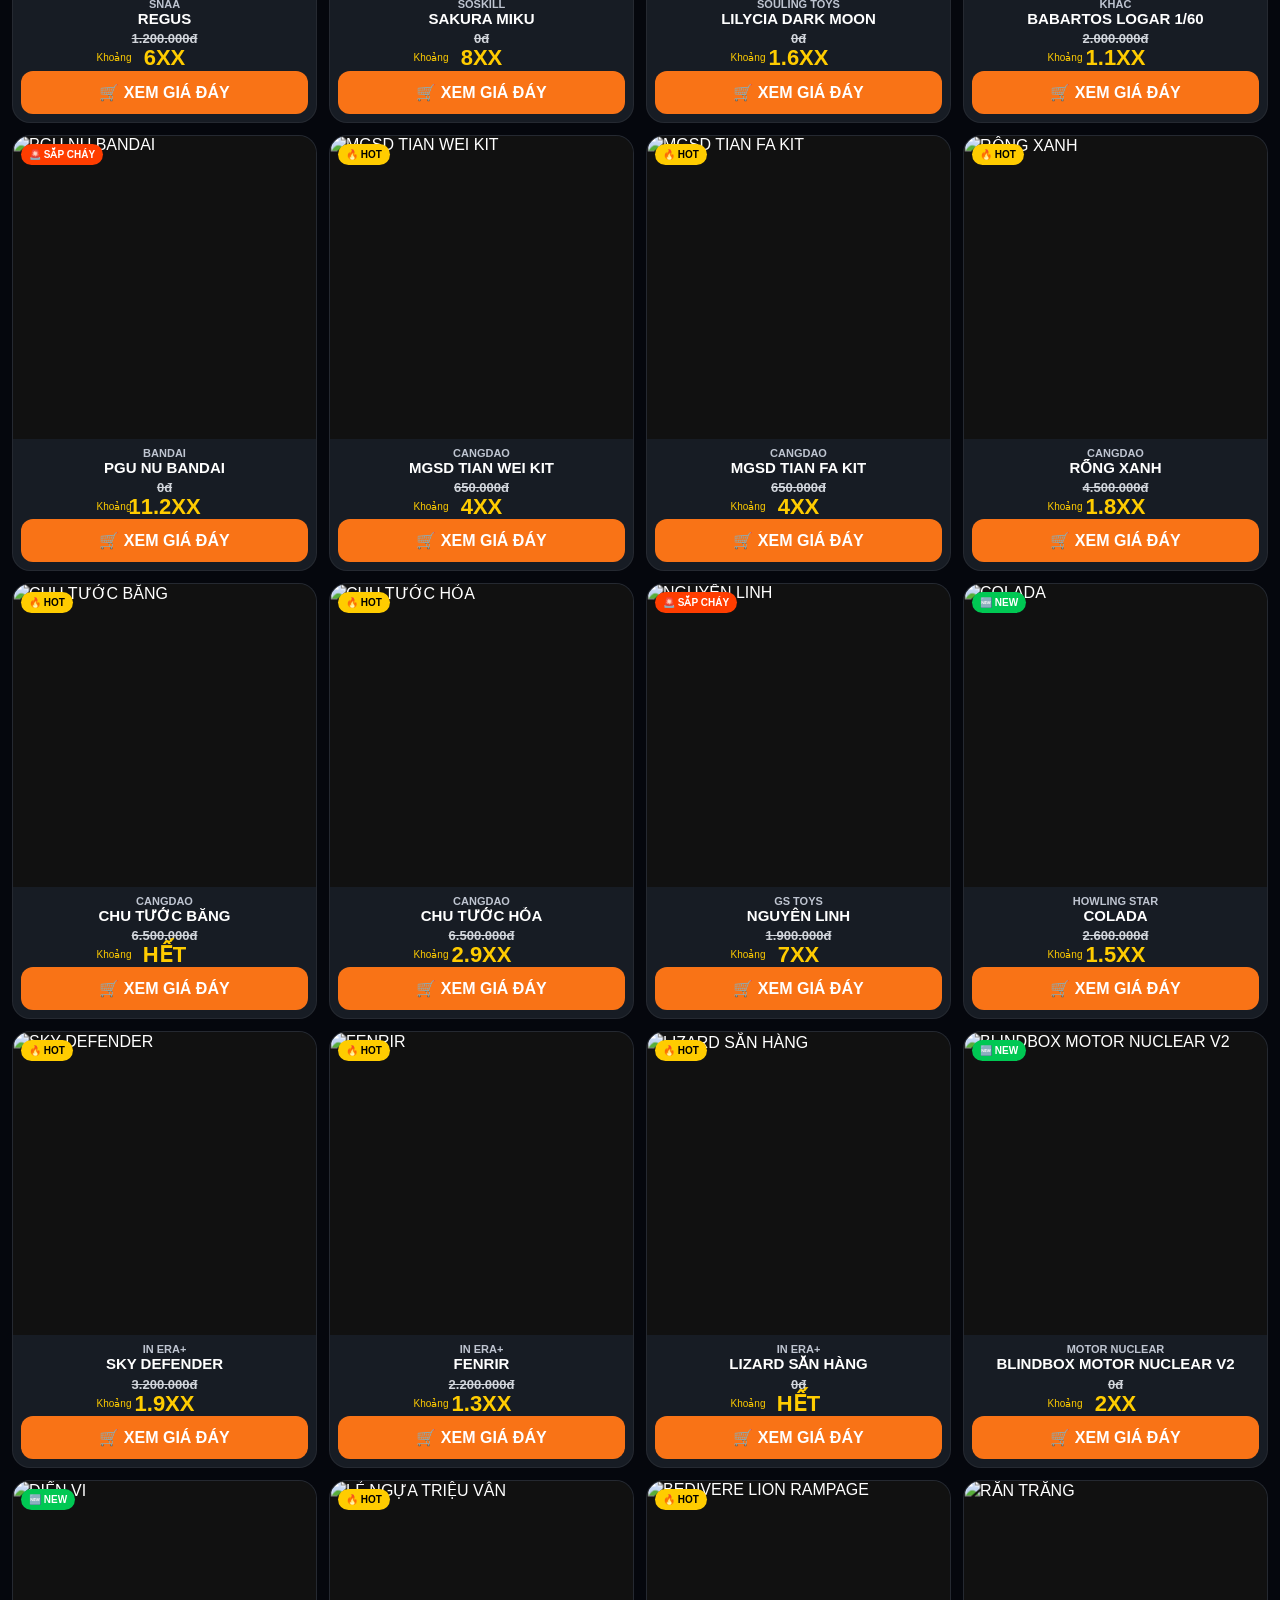
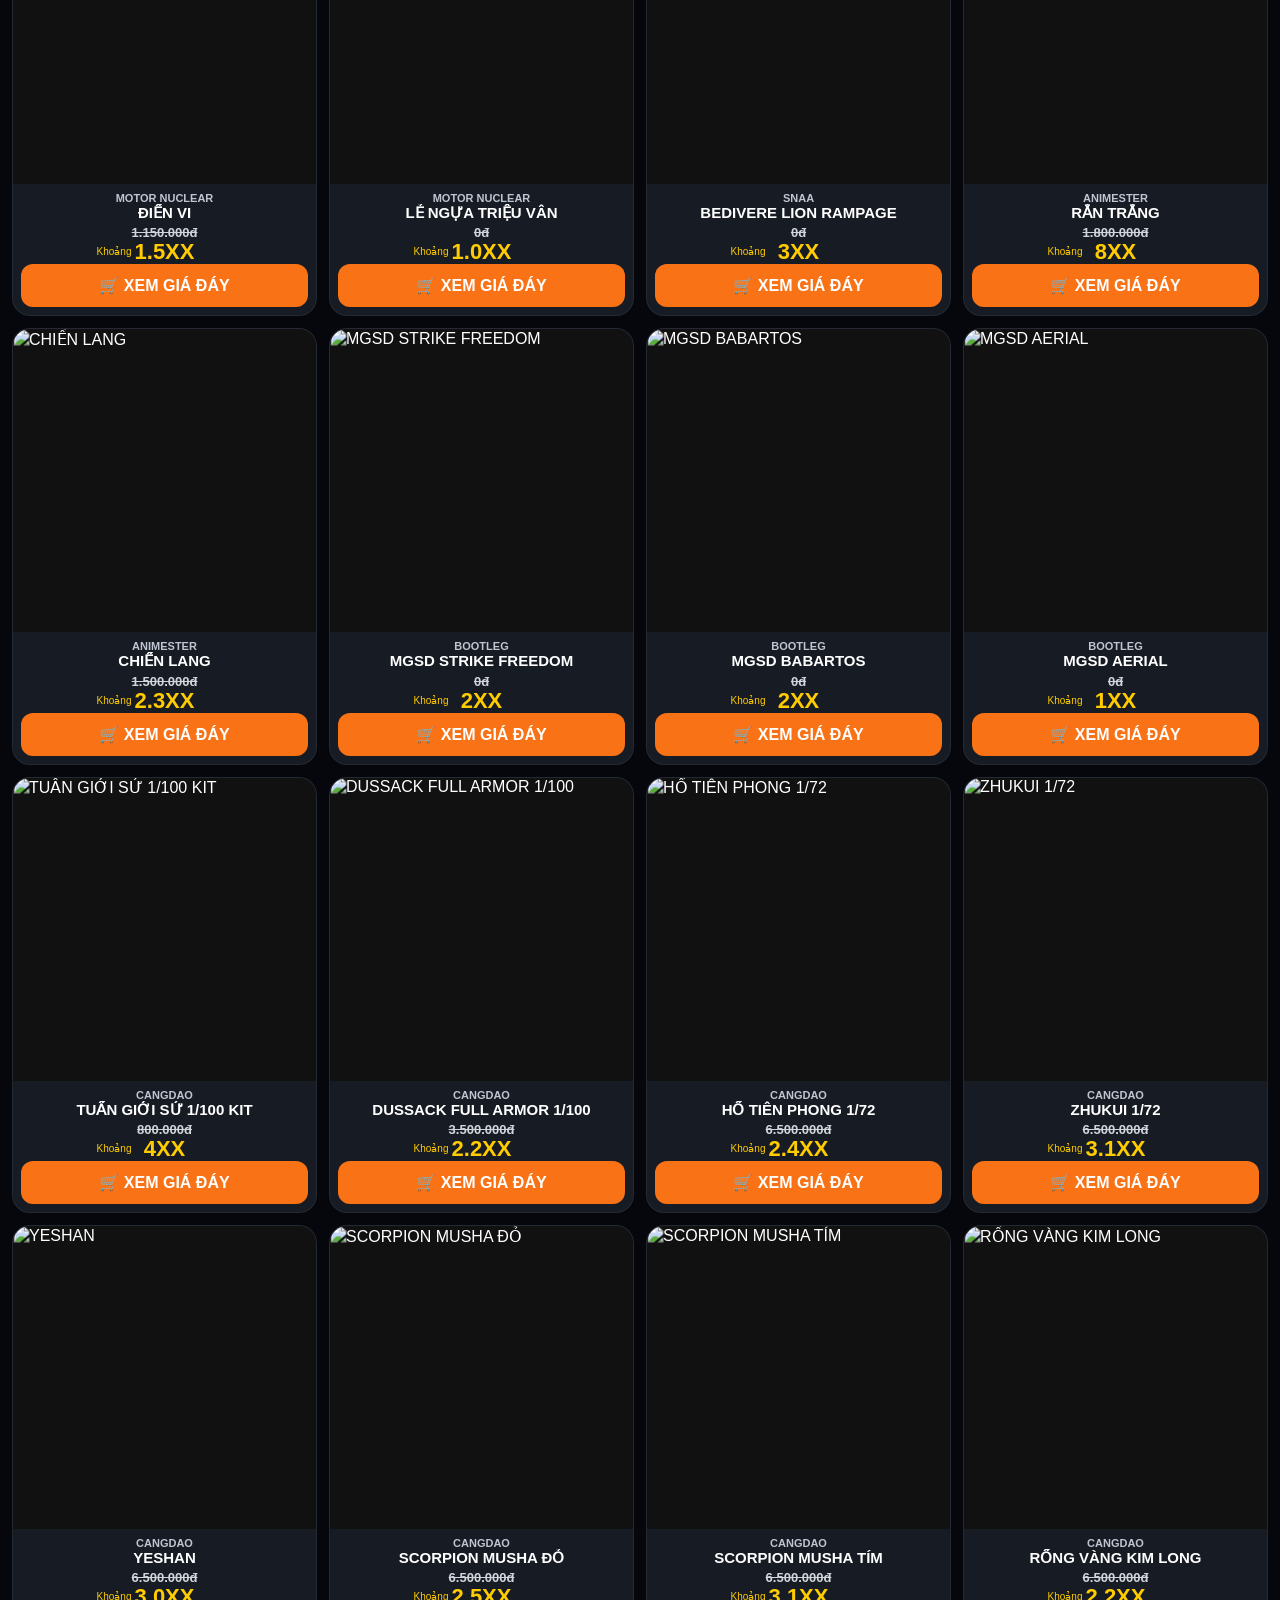
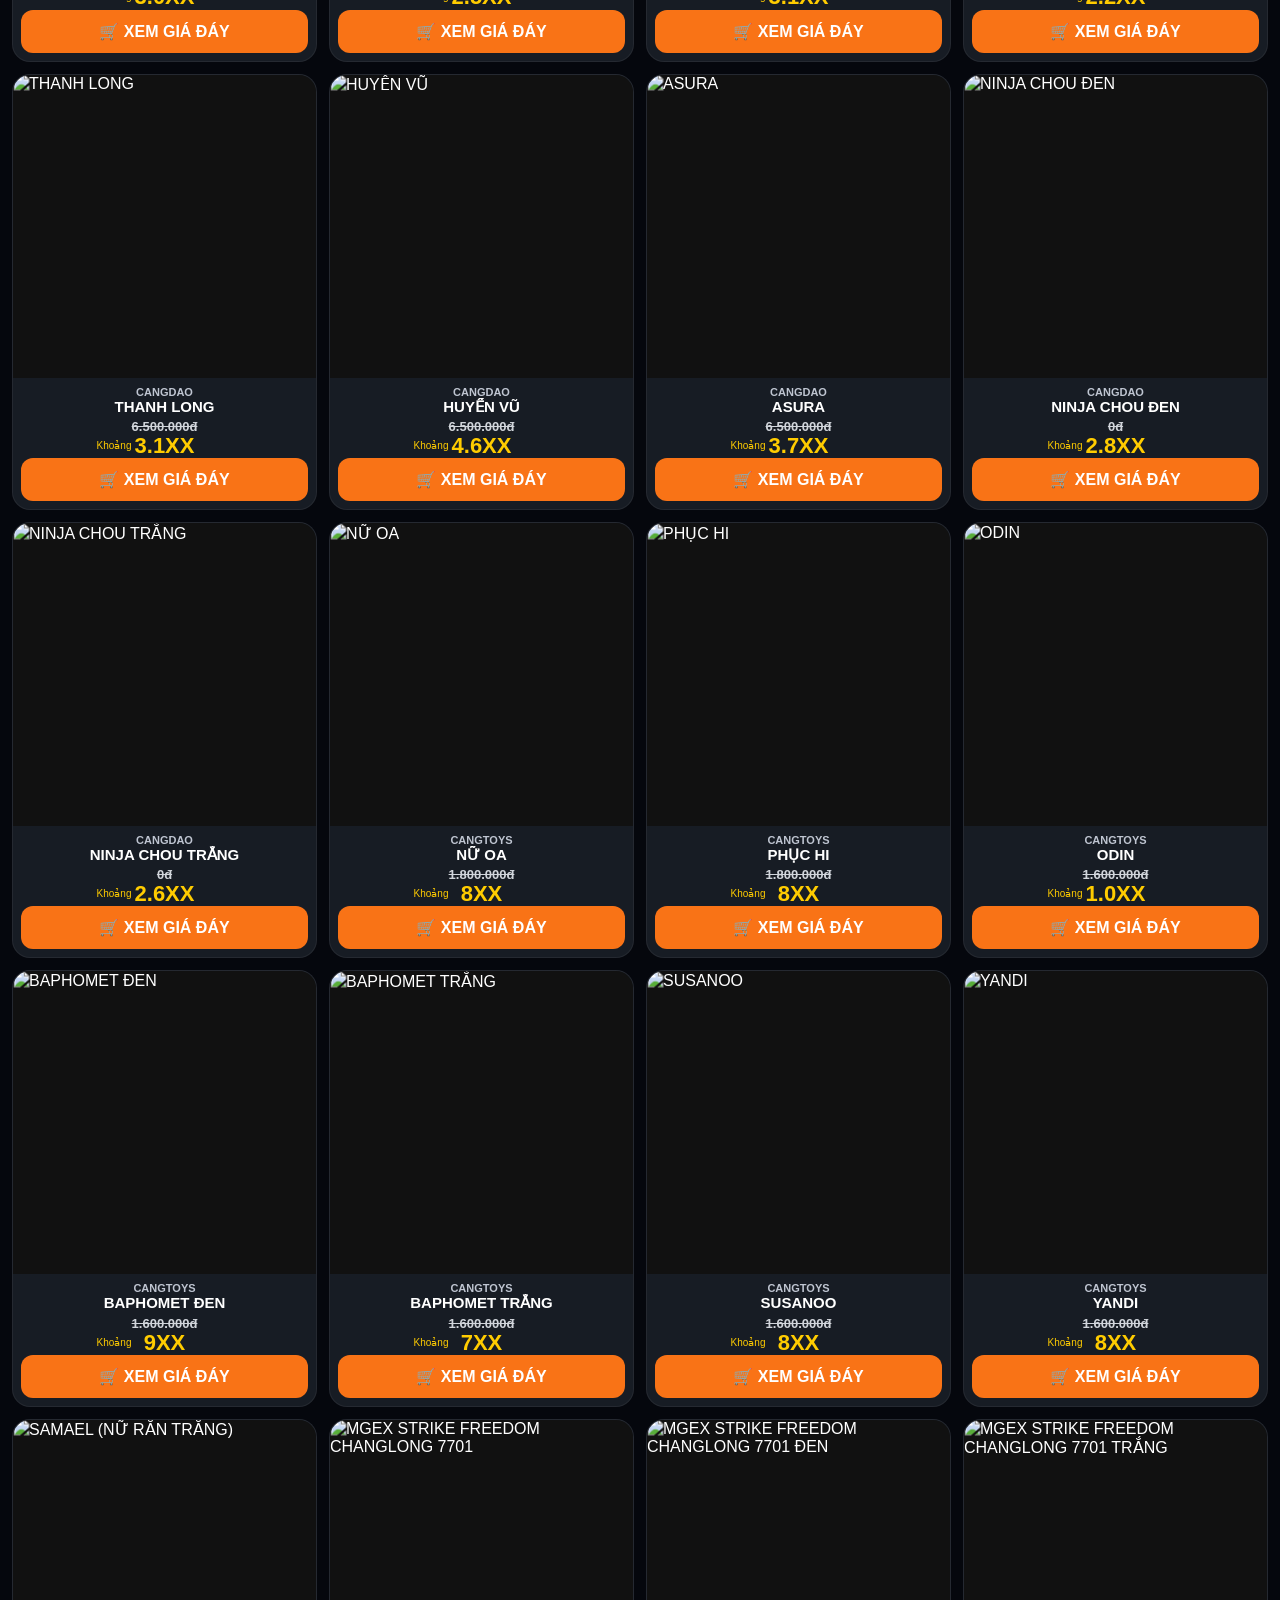
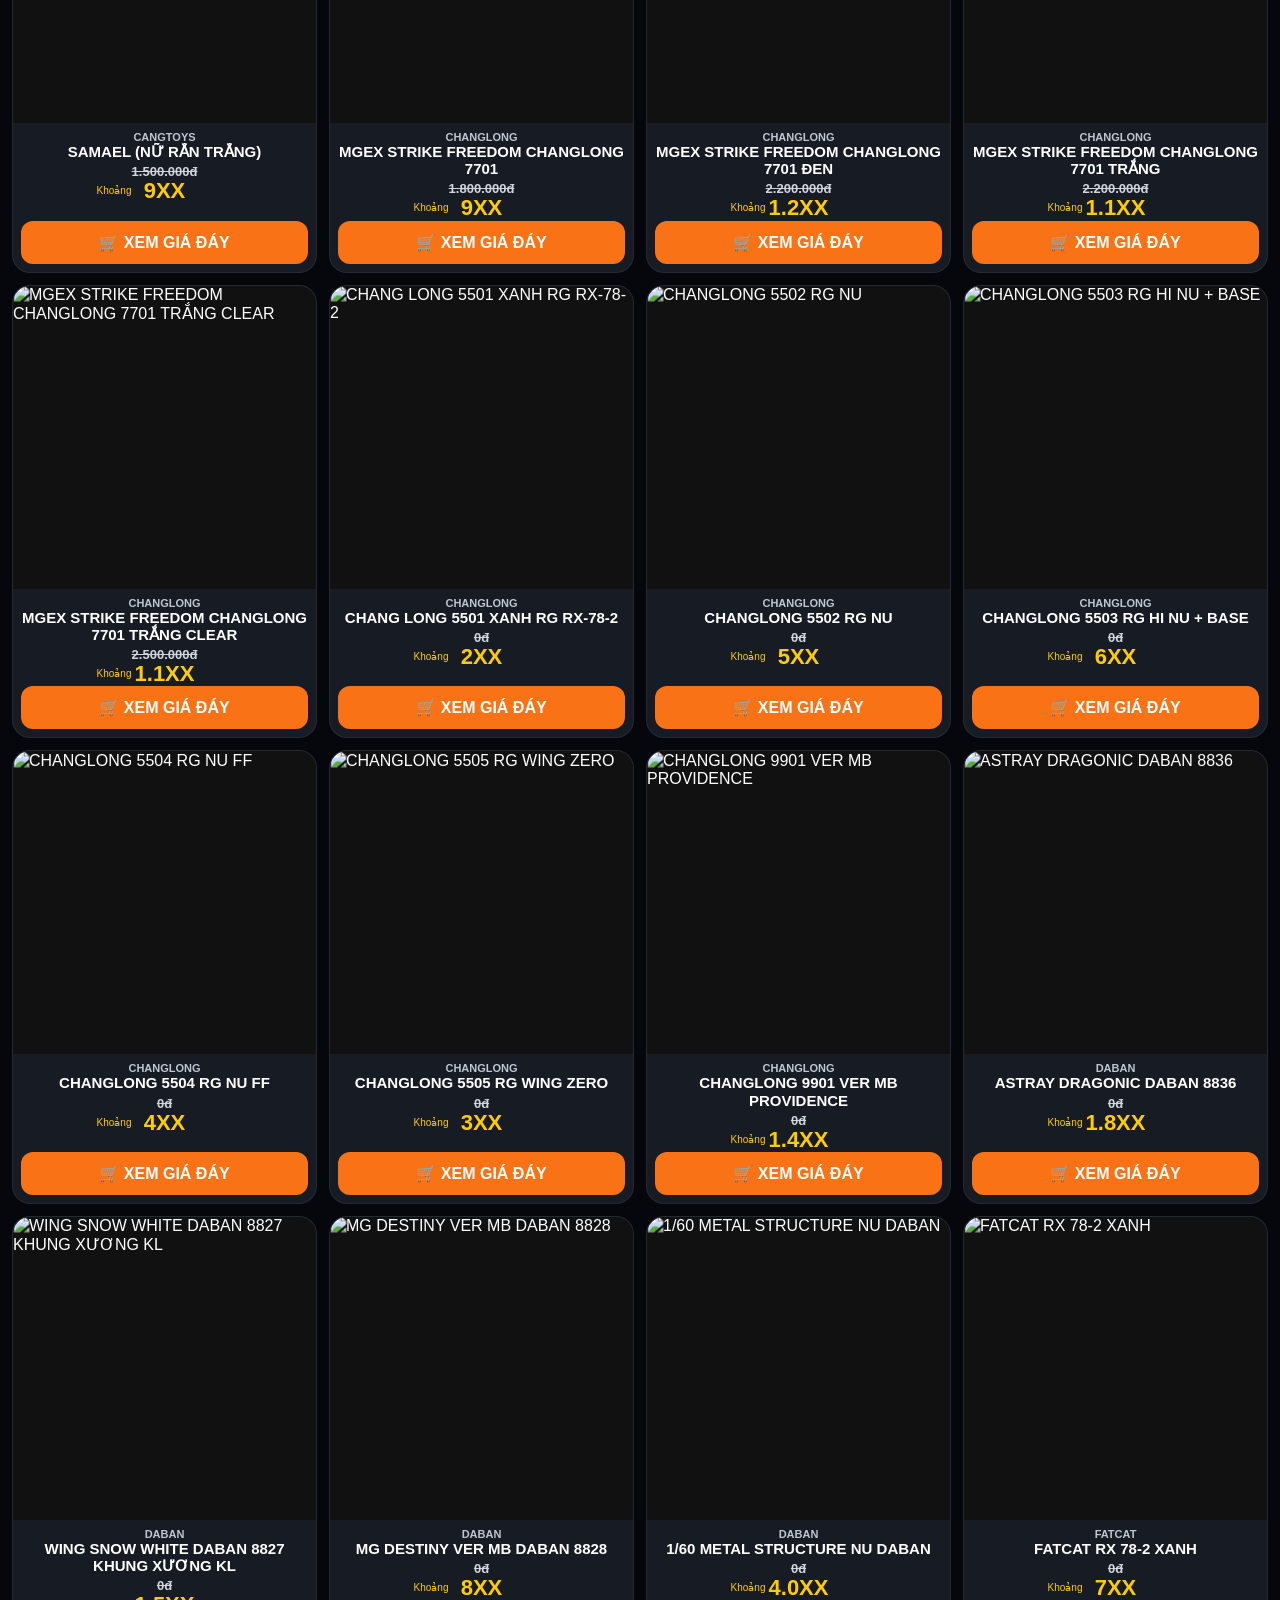
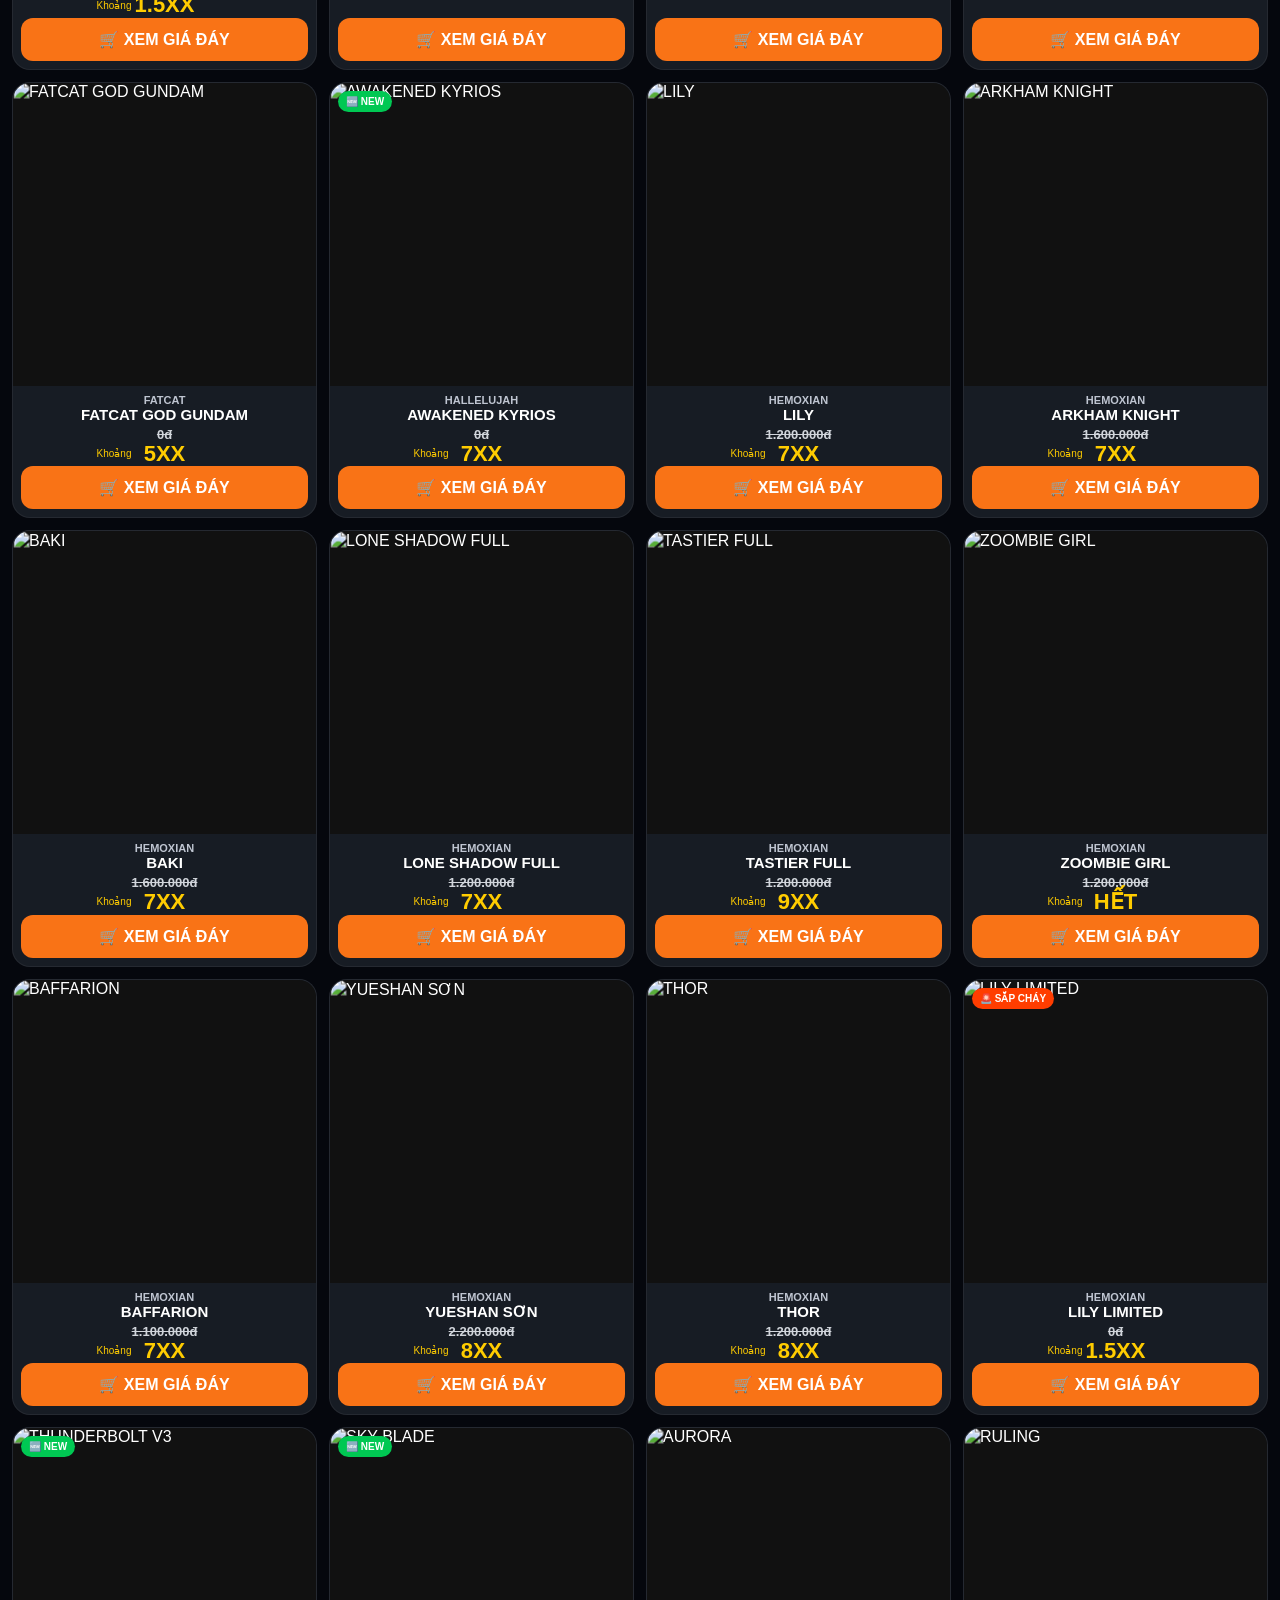
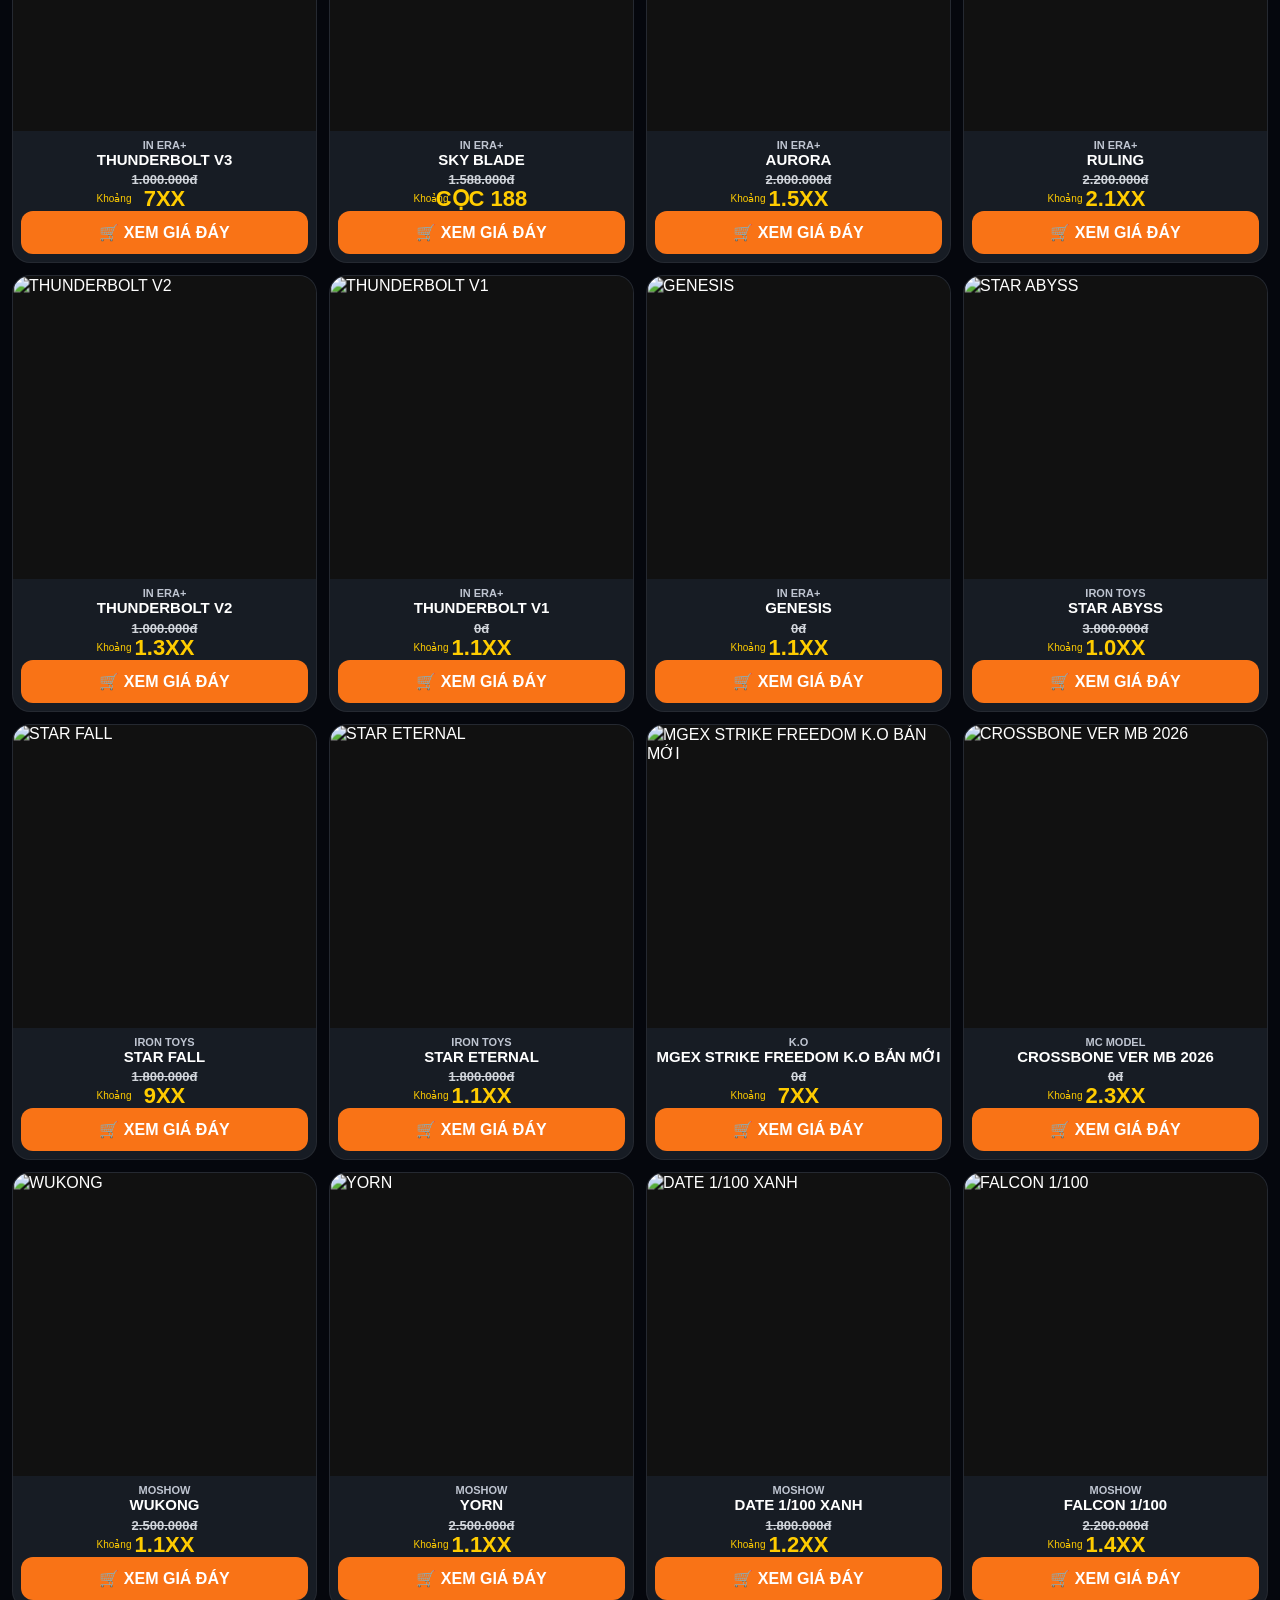
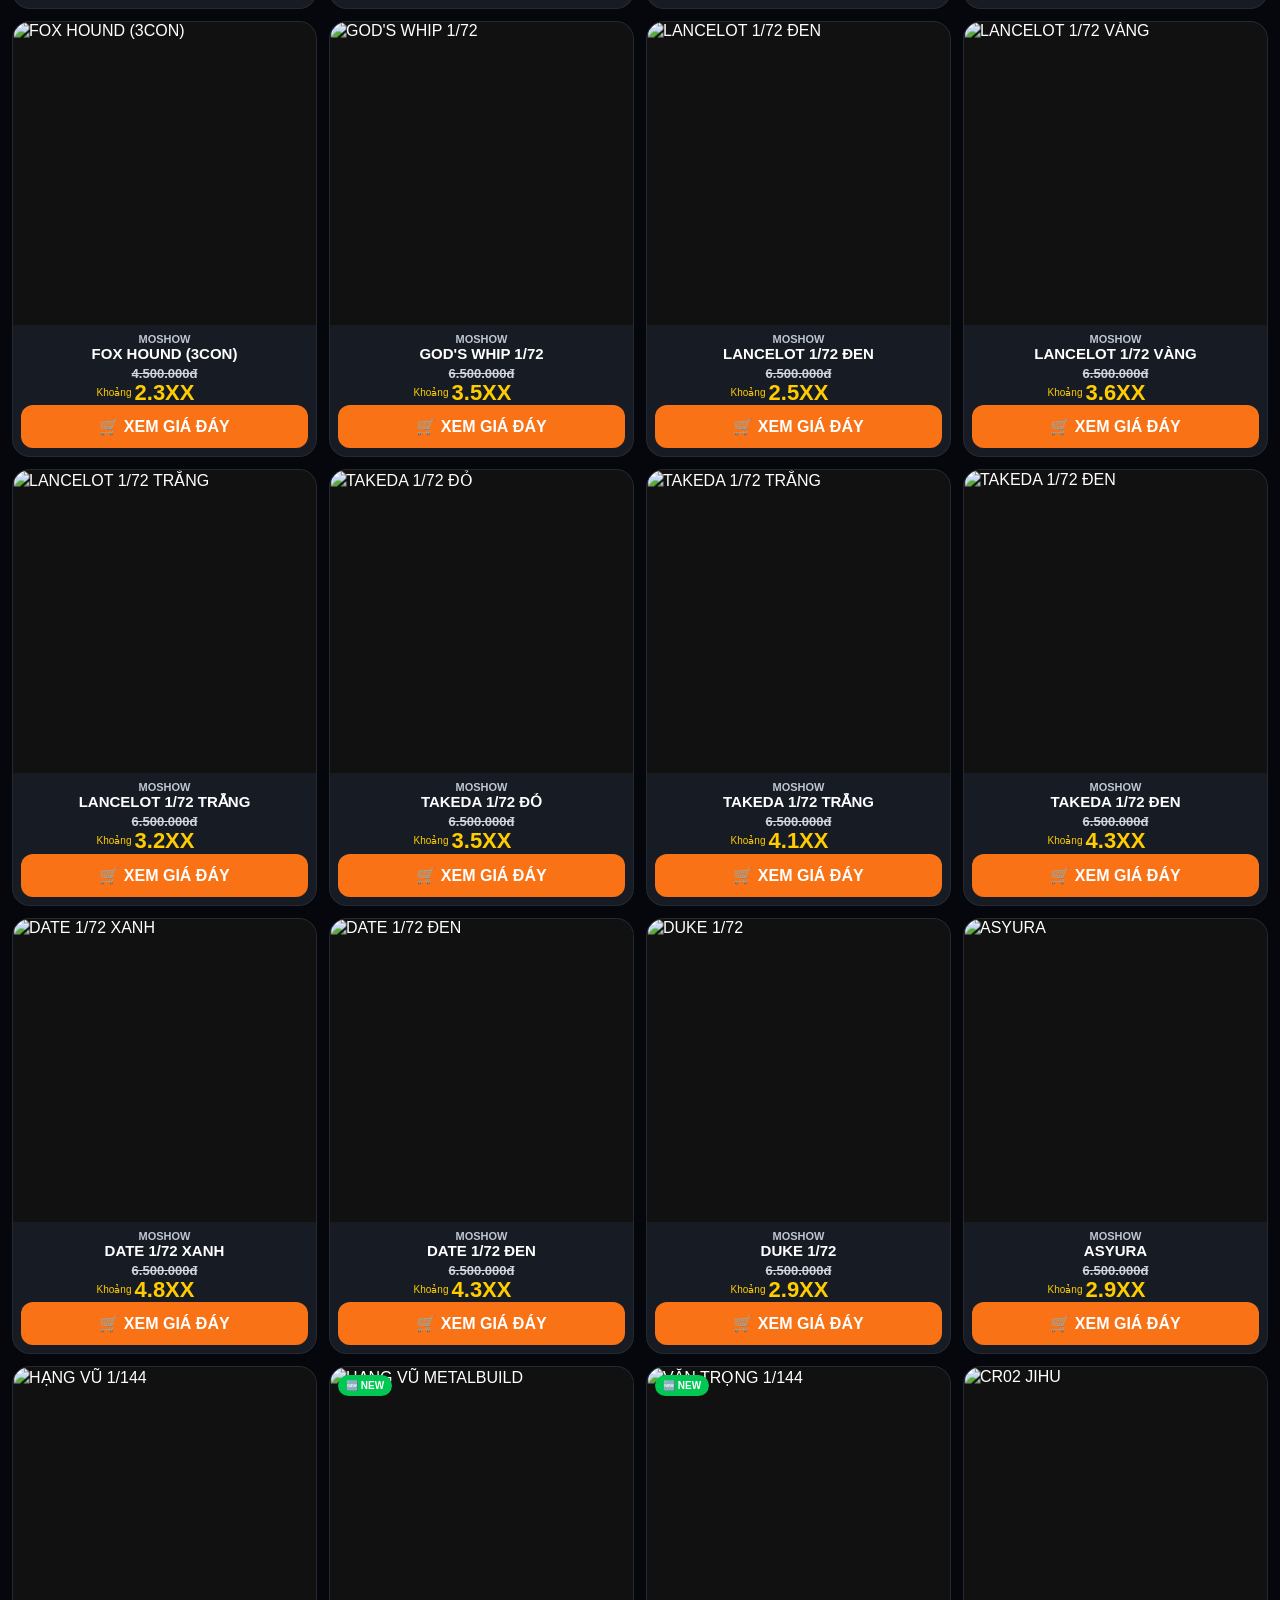
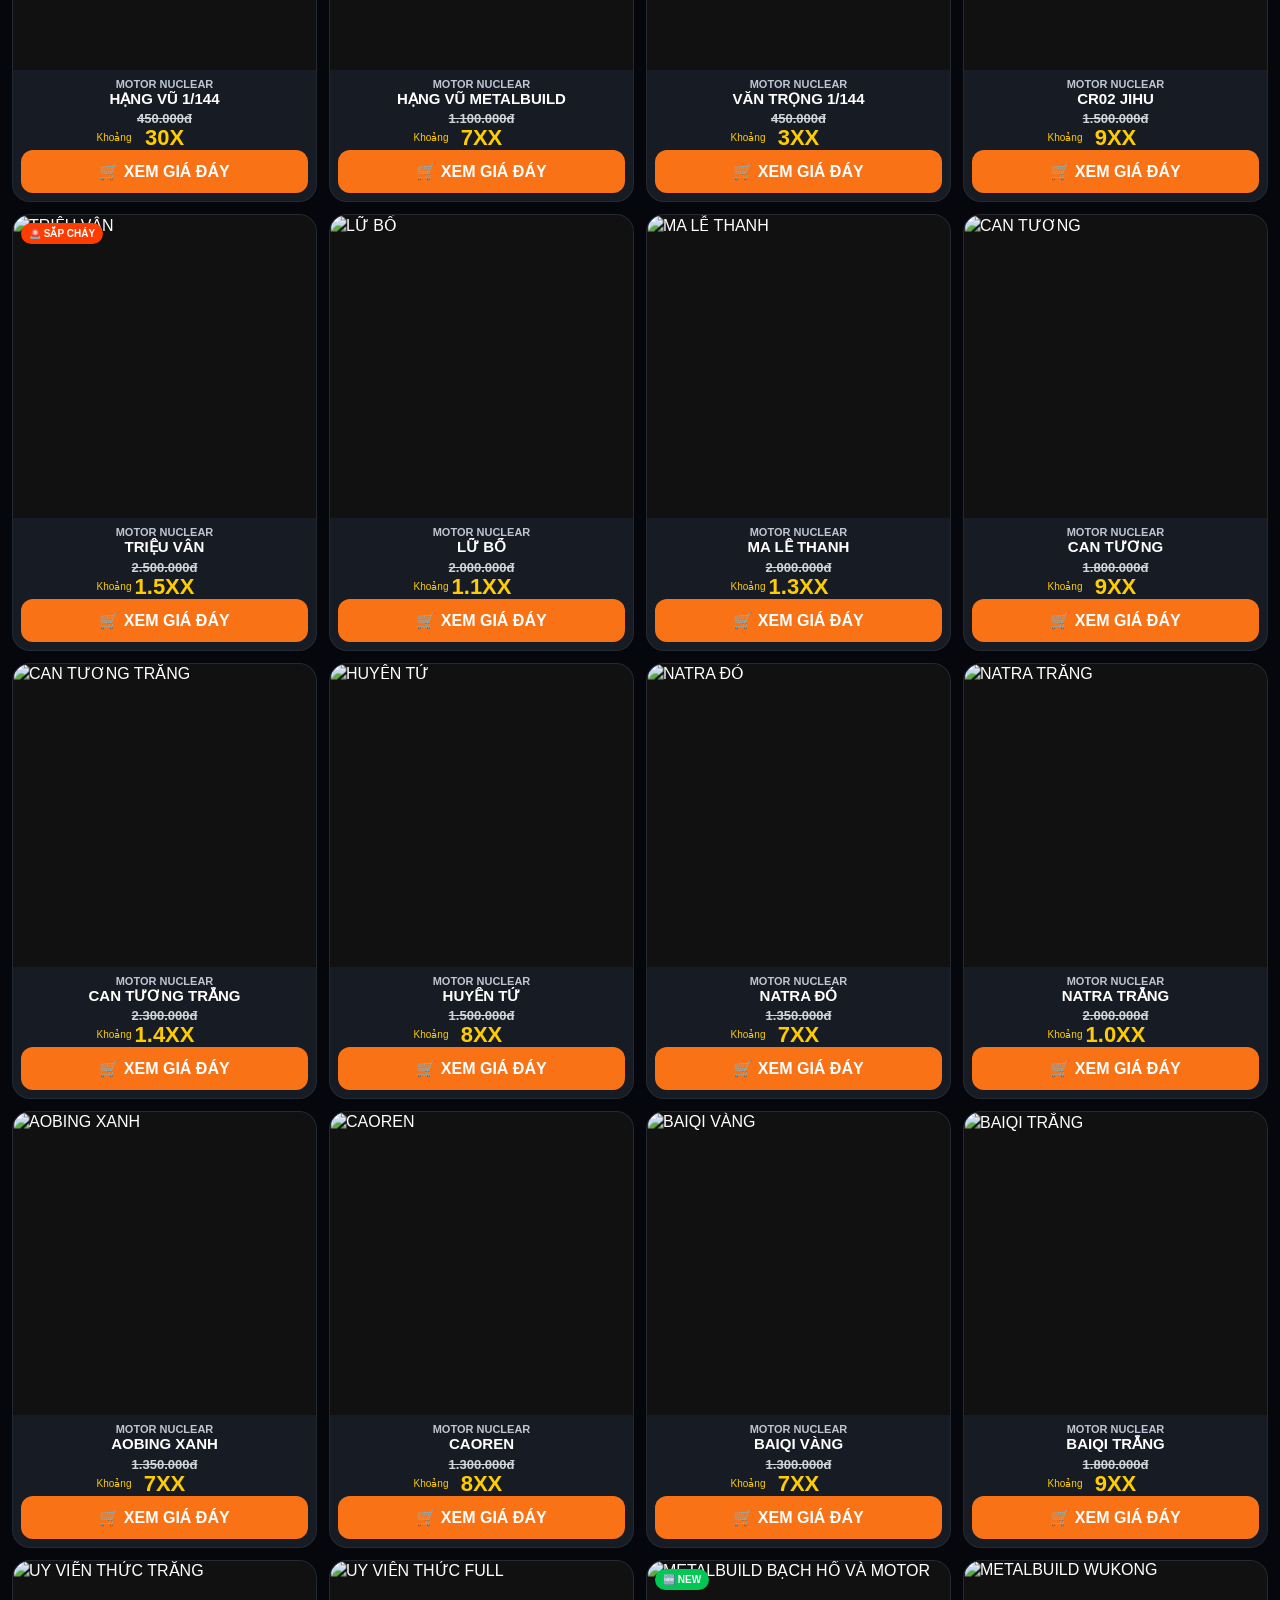
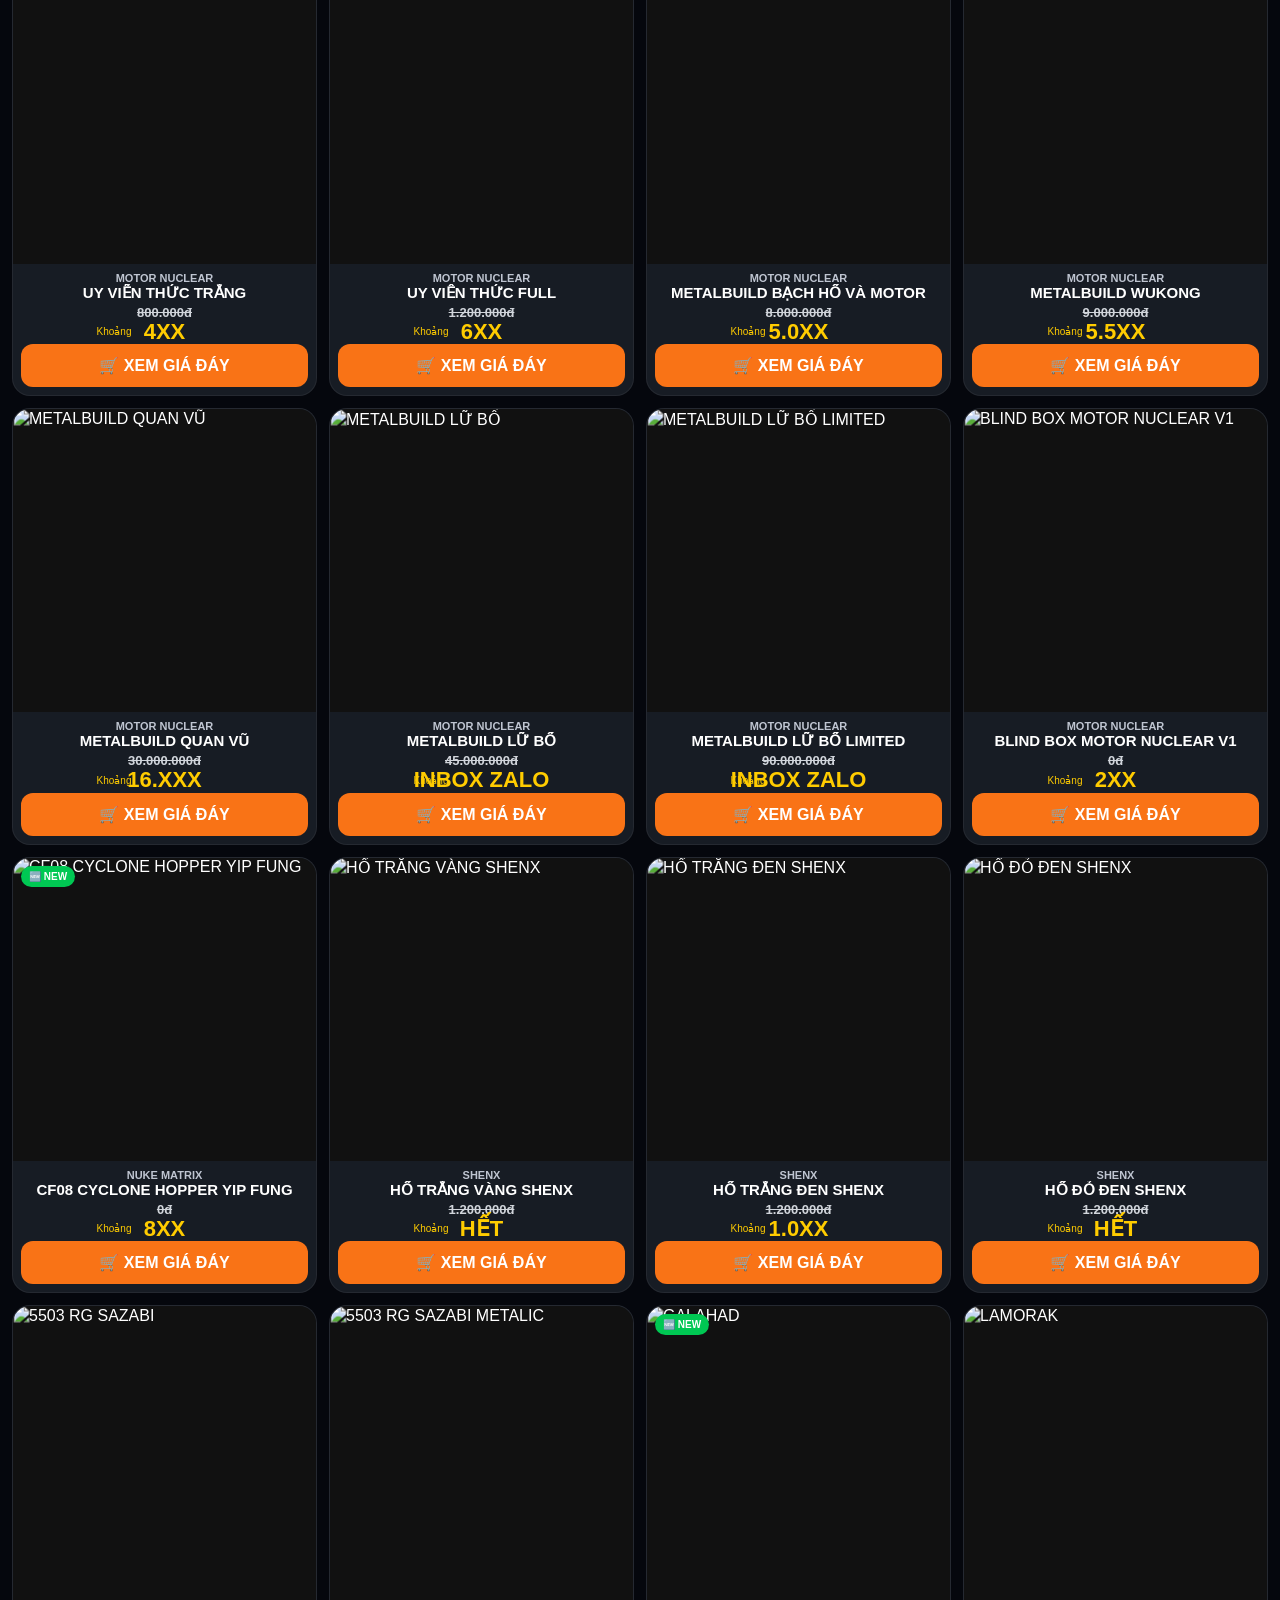
==== commit b1d87a9c: "Rename index2.html to index.html" ====
--- a/index.html
+++ b/index.html
@@ -1,13 +1,24 @@
 <!DOCTYPE html>
+
 <html lang="vi">
 
 <head>
-  
-<meta name="google-site-verification" content="RictW0zyQbMXLQ1gVZ0InGMbxpwp4aM9W3R7MRm6CeY" 
-content="Tổng hợp deal mô hình Gundam, Bandai, phụ kiện và mã giảm giá mới nhất."/>
+
+<meta charset="UTF-8">
+
+<meta name="viewport"
+content="width=device-width, initial-scale=1.0">
+
+<meta name="google-site-verification"
+content="RictW0zyQbMXLQ1gVZ0InGMbxpwp4aM9W3R7MRm6CeY">
+
+<meta name="description"
+content="Tổng hợp deal mô hình Gundam, Bandai, phụ kiện và mã giảm giá mới nhất.">
+
 <title>Mạnh Hà Mê Chơi Đồ</title>
 
-<meta property="og:type" content="website">
+<meta property="og:type"
+content="website">
 
 <meta property="og:title"
 content="Mạnh Hà Mê Chơi Đồ">
@@ -20,38 +31,35 @@
 
 <meta property="og:url"
 content="https://ngducmanhha.github.io/MOHINH/">
-<meta charset="UTF-8">
-<meta name="viewport" content="width=device-width, initial-scale=1.0">
 
-<link rel="stylesheet" href="style.css">
+<link rel="stylesheet"
+href="style.css">
+
 <link rel="icon"
 href="https://cdn-icons-png.flaticon.com/512/6143/6143353.png">
+
 </head>
 
 <body>
 
 <div id="app"></div>
 
-<script src="app.js"></script>
+<script src="js/kittrung.js"></script>
+
+<script src="js/core.js"></script>
+
+<script src="js/header.js"></script>
+
+<script src="js/navigation.js"></script>
+
+<script src="js/filters.js"></script>
+
+<script src="js/products.js"></script>
+
+<script src="js/footer.js"></script>
+
+<script src="js/page.js"></script>
 
 </body>
-<footer class="footer">
-<p>
-Mạnh Hà Mê Chơi Đồ là website tổng hợp deal mô hình,
-Bandai, phụ kiện và mã giảm giá.
-</p>
 
-<p>
-Website không bán hàng trực tiếp.
-</p>
-
-<p>
-<a href="gioithieu.html">Giới thiệu</a> |
-<a href="chinhsach.html">Chính sách</a>
-</p>
-<br><br>
-
-Mạnh Hà Mê Chơi Đồ - Website tổng hợp deal mô hình, Bandai, phụ kiện và mã giảm giá.
-
-</footer>
 </html>
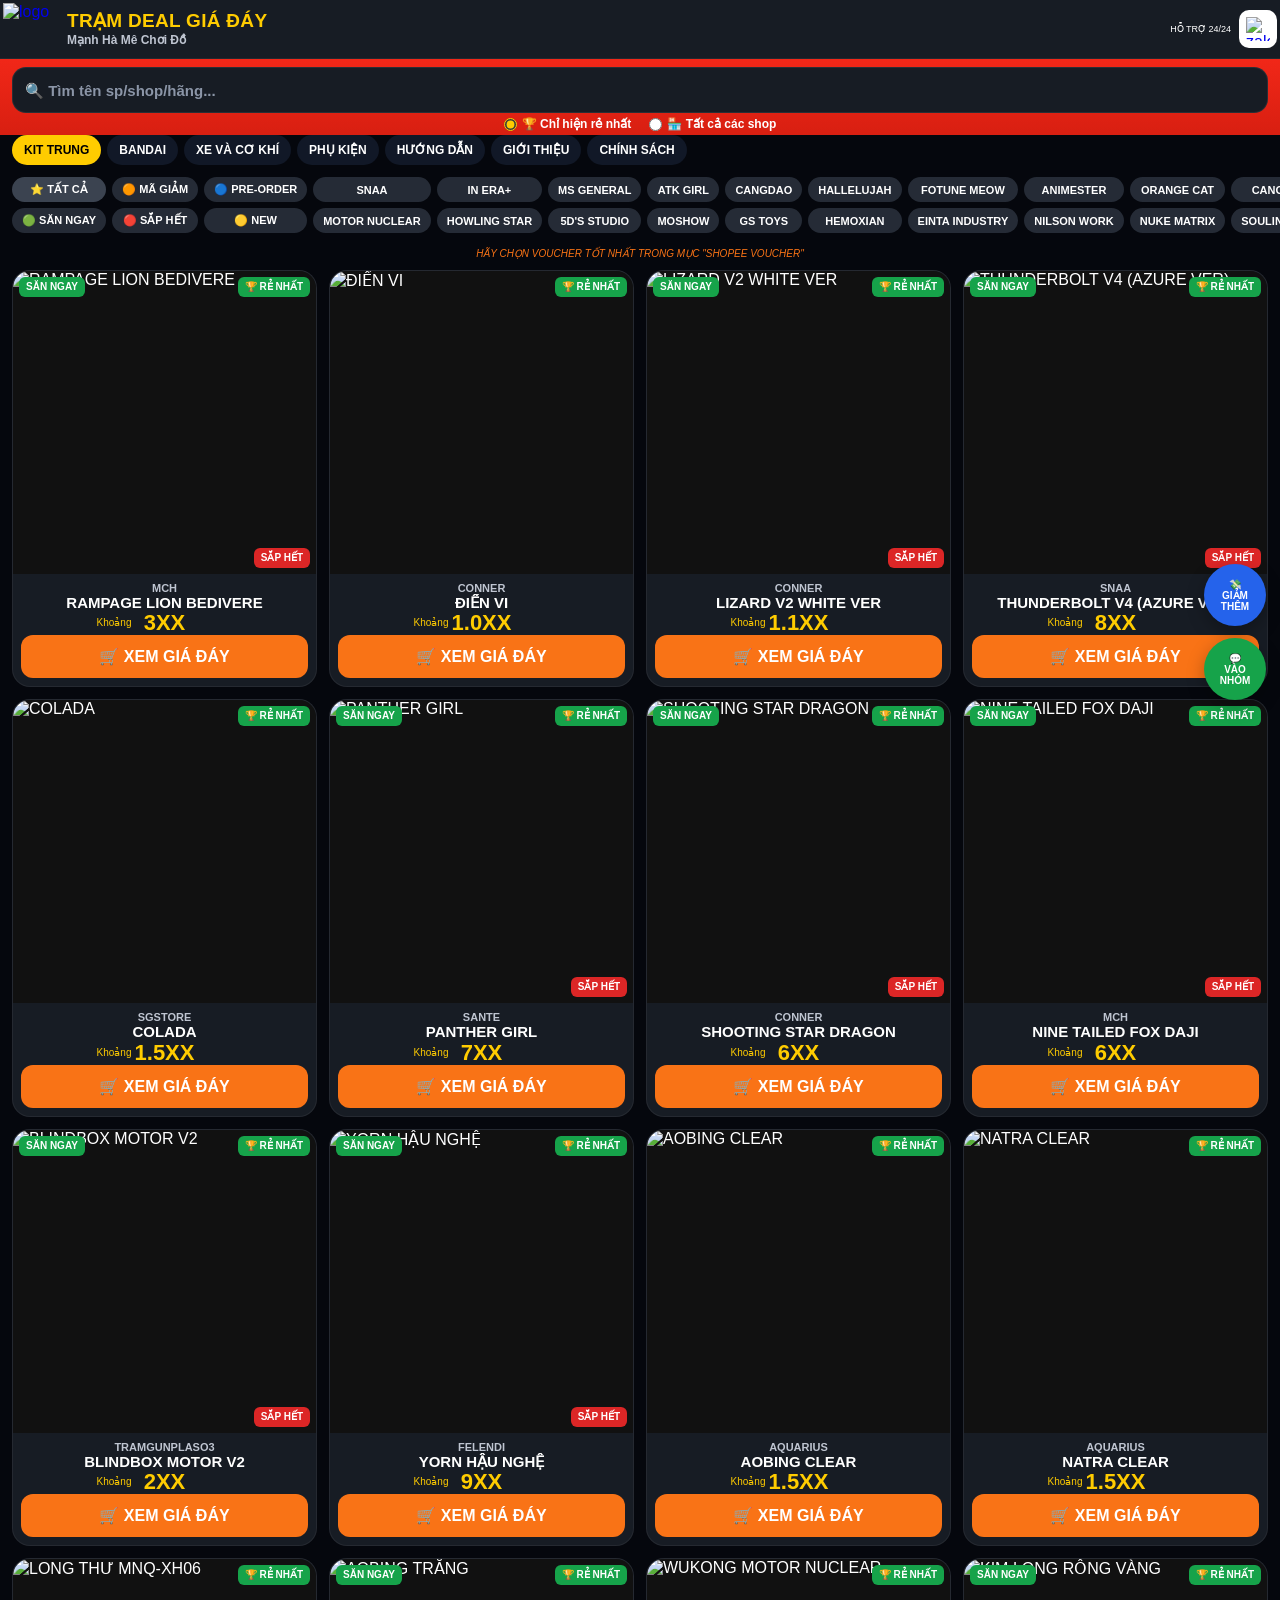
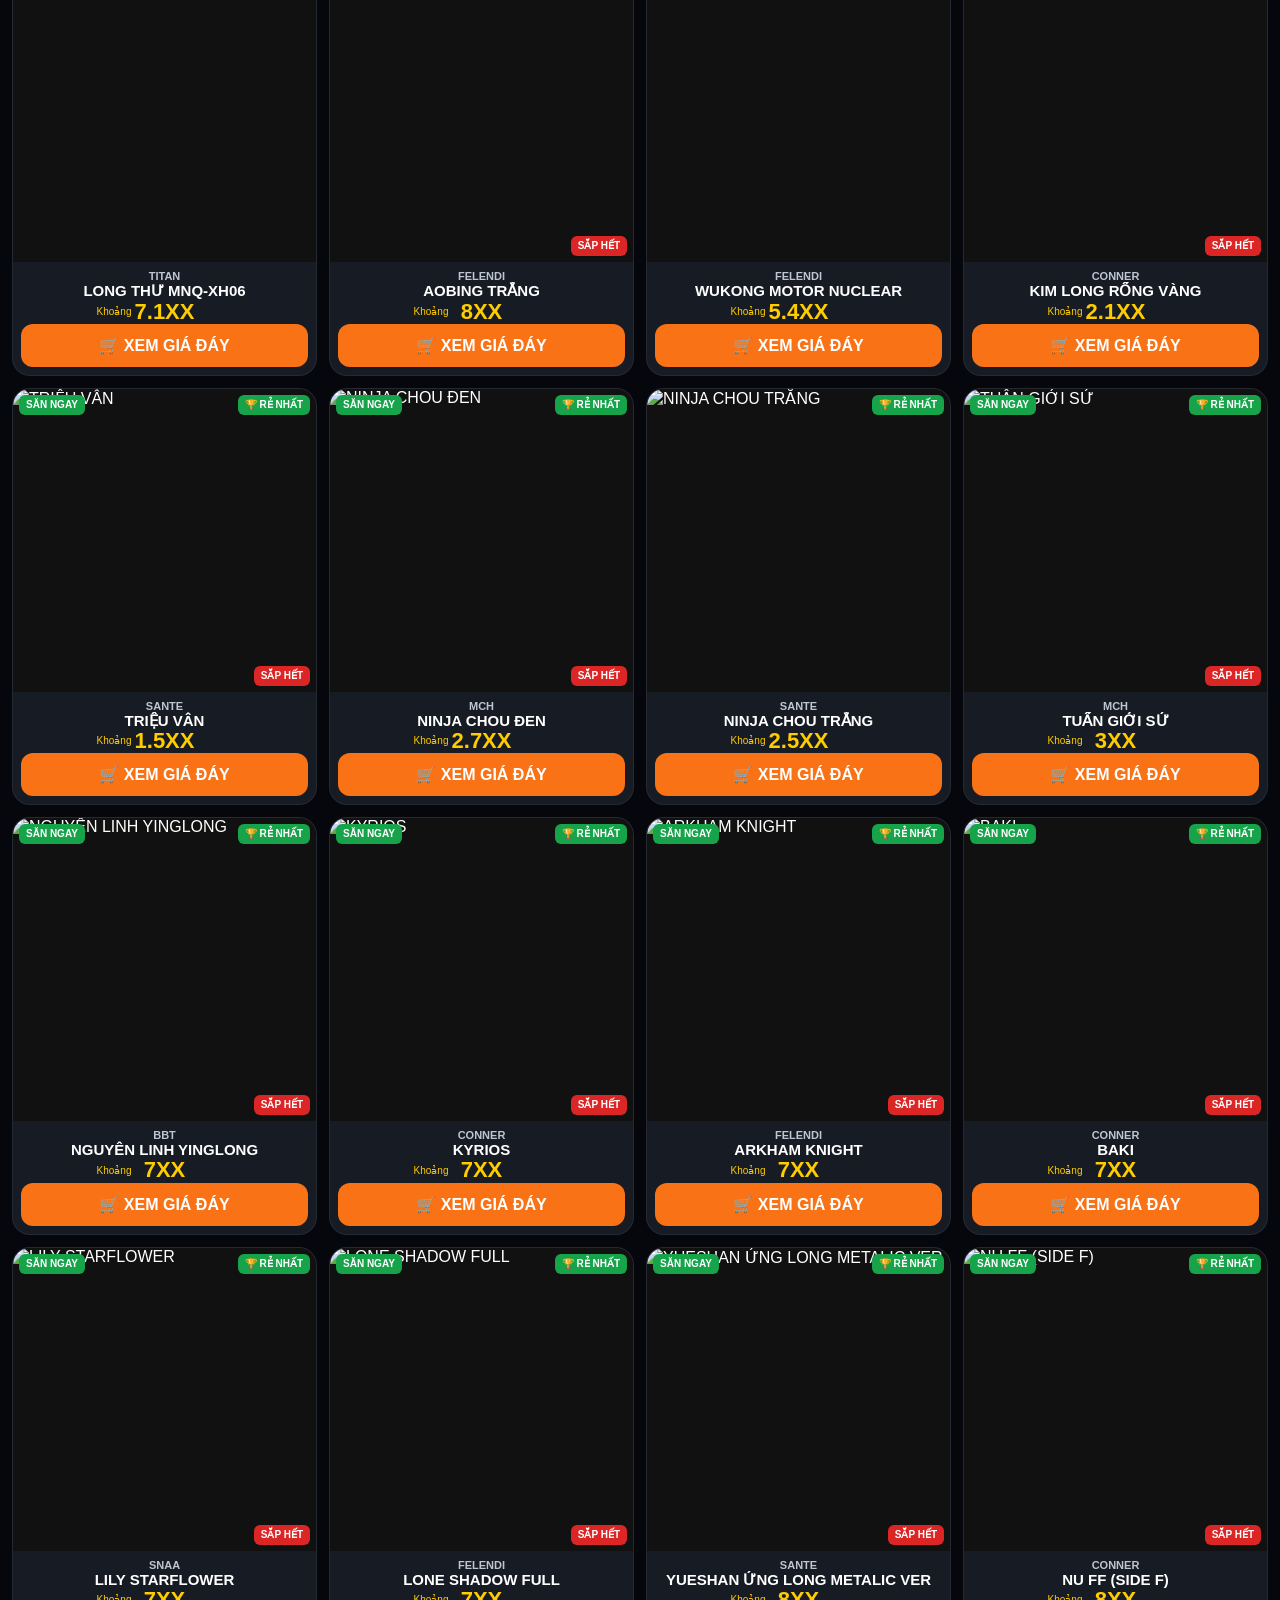
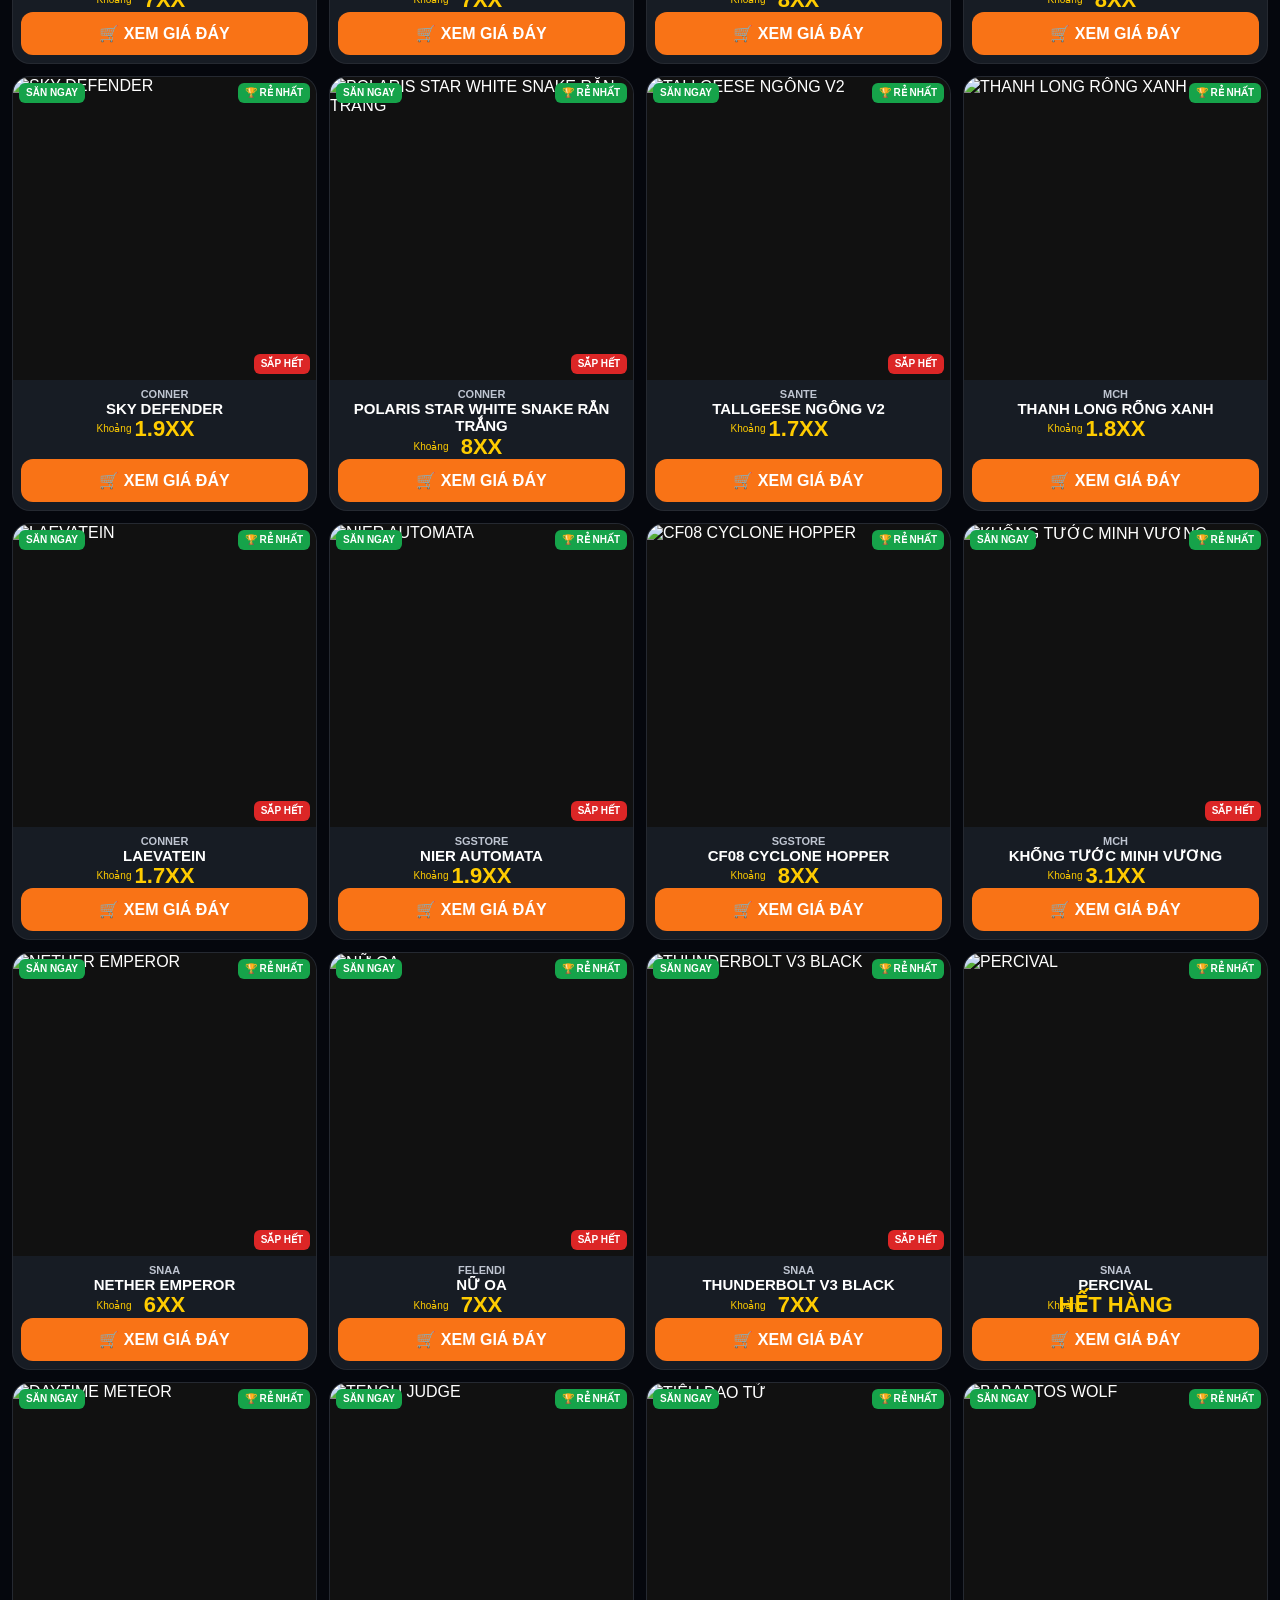
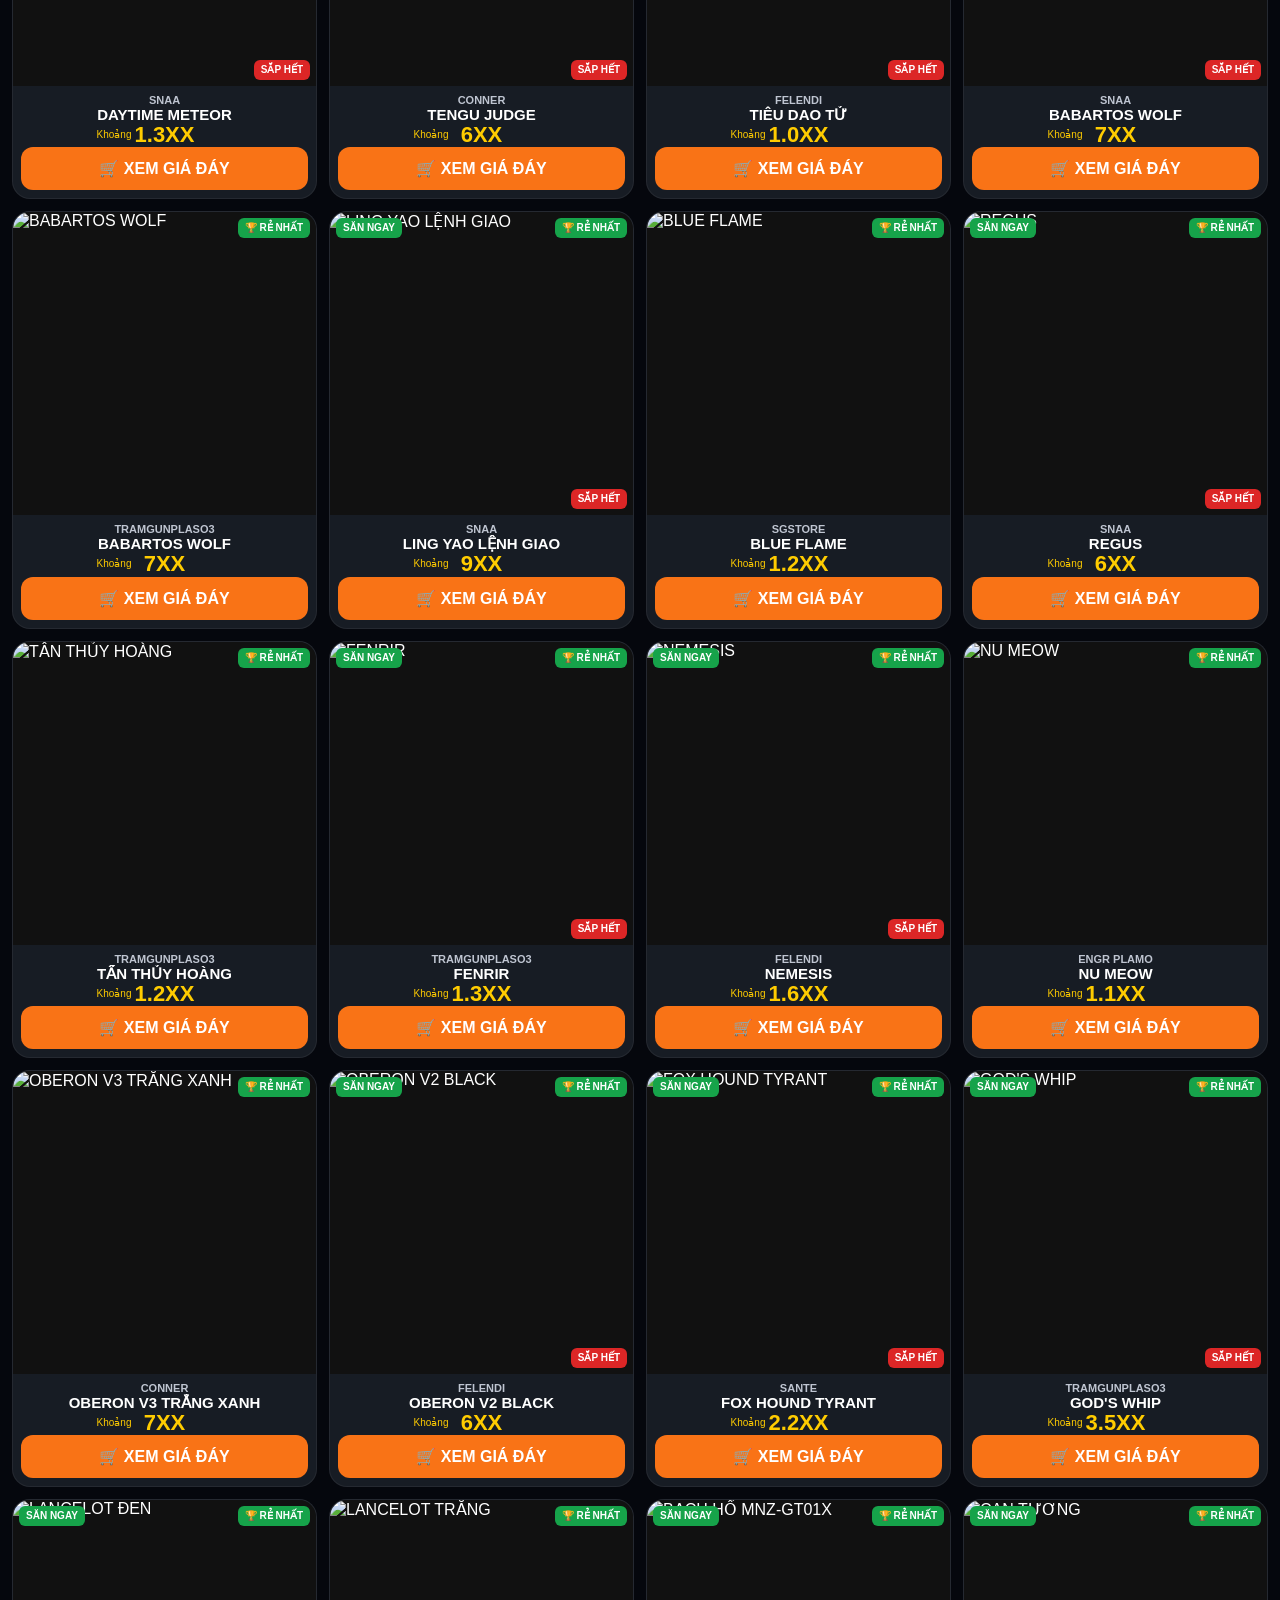
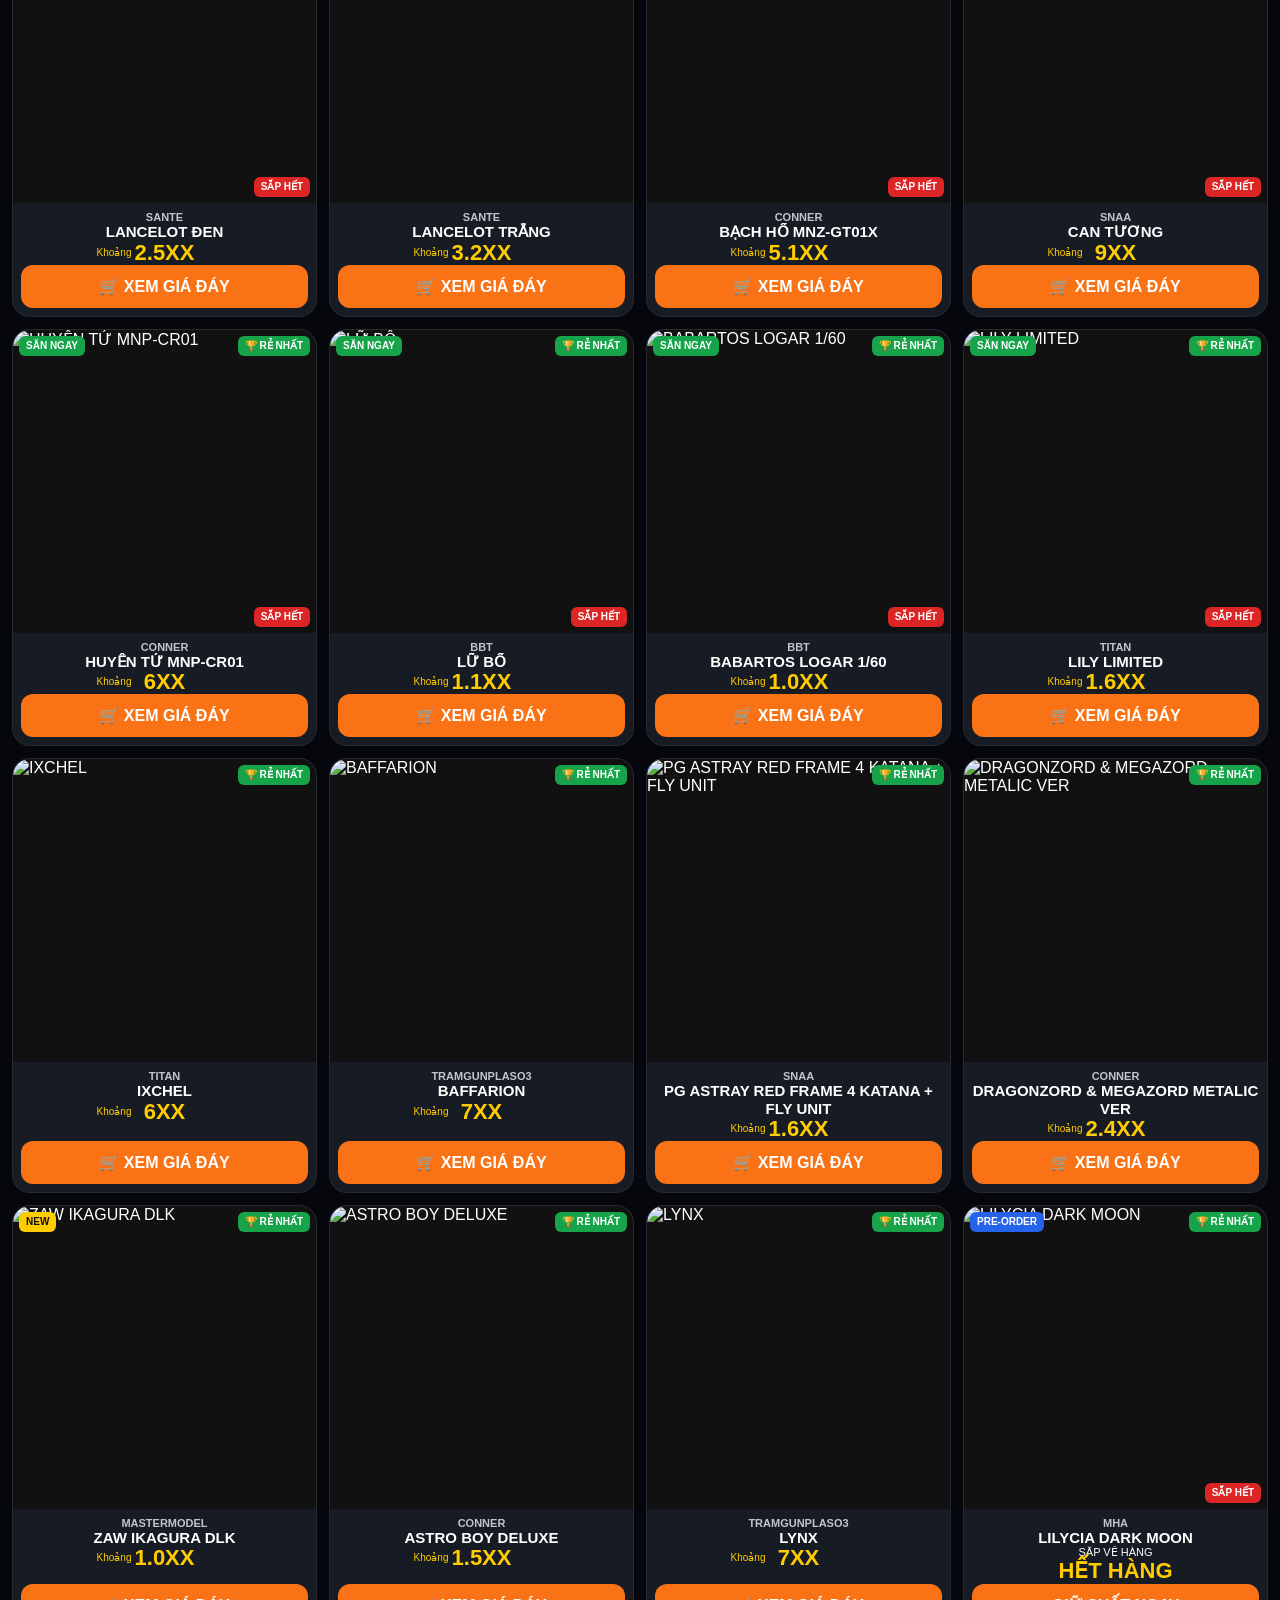
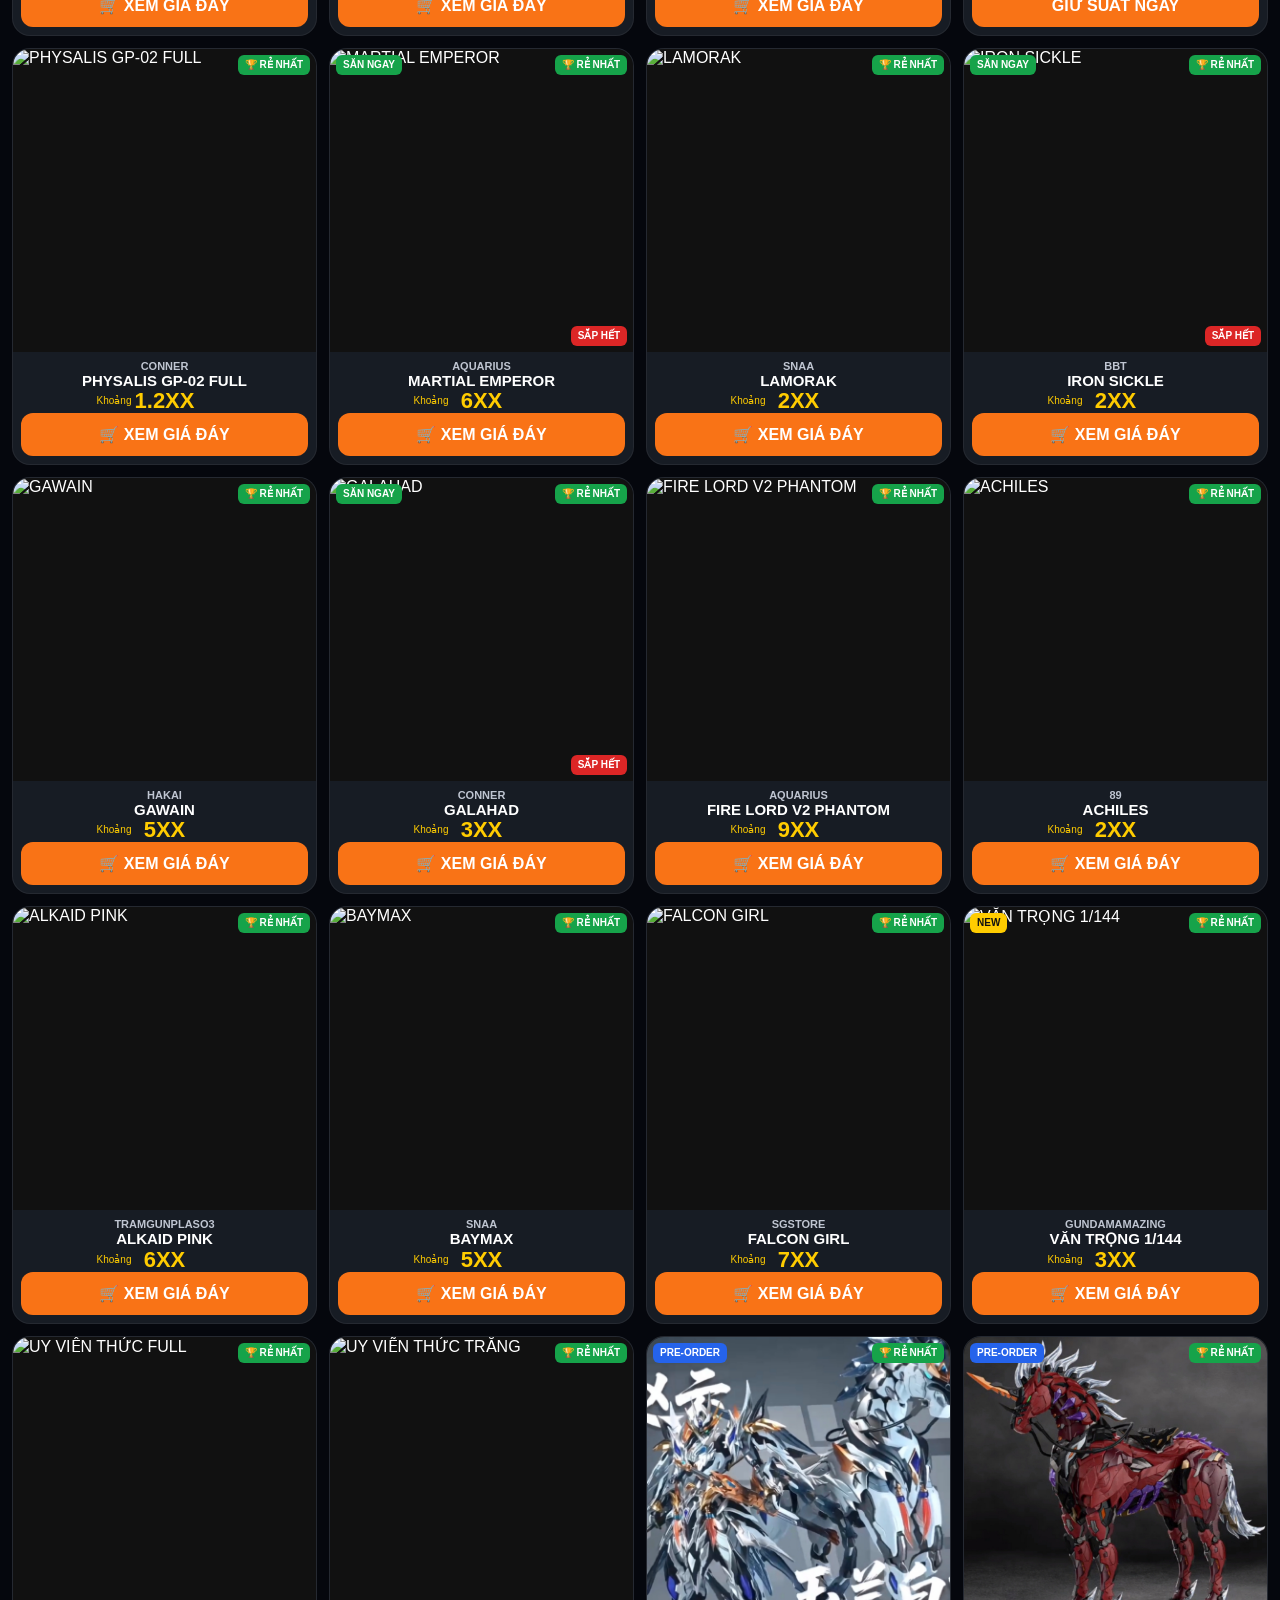
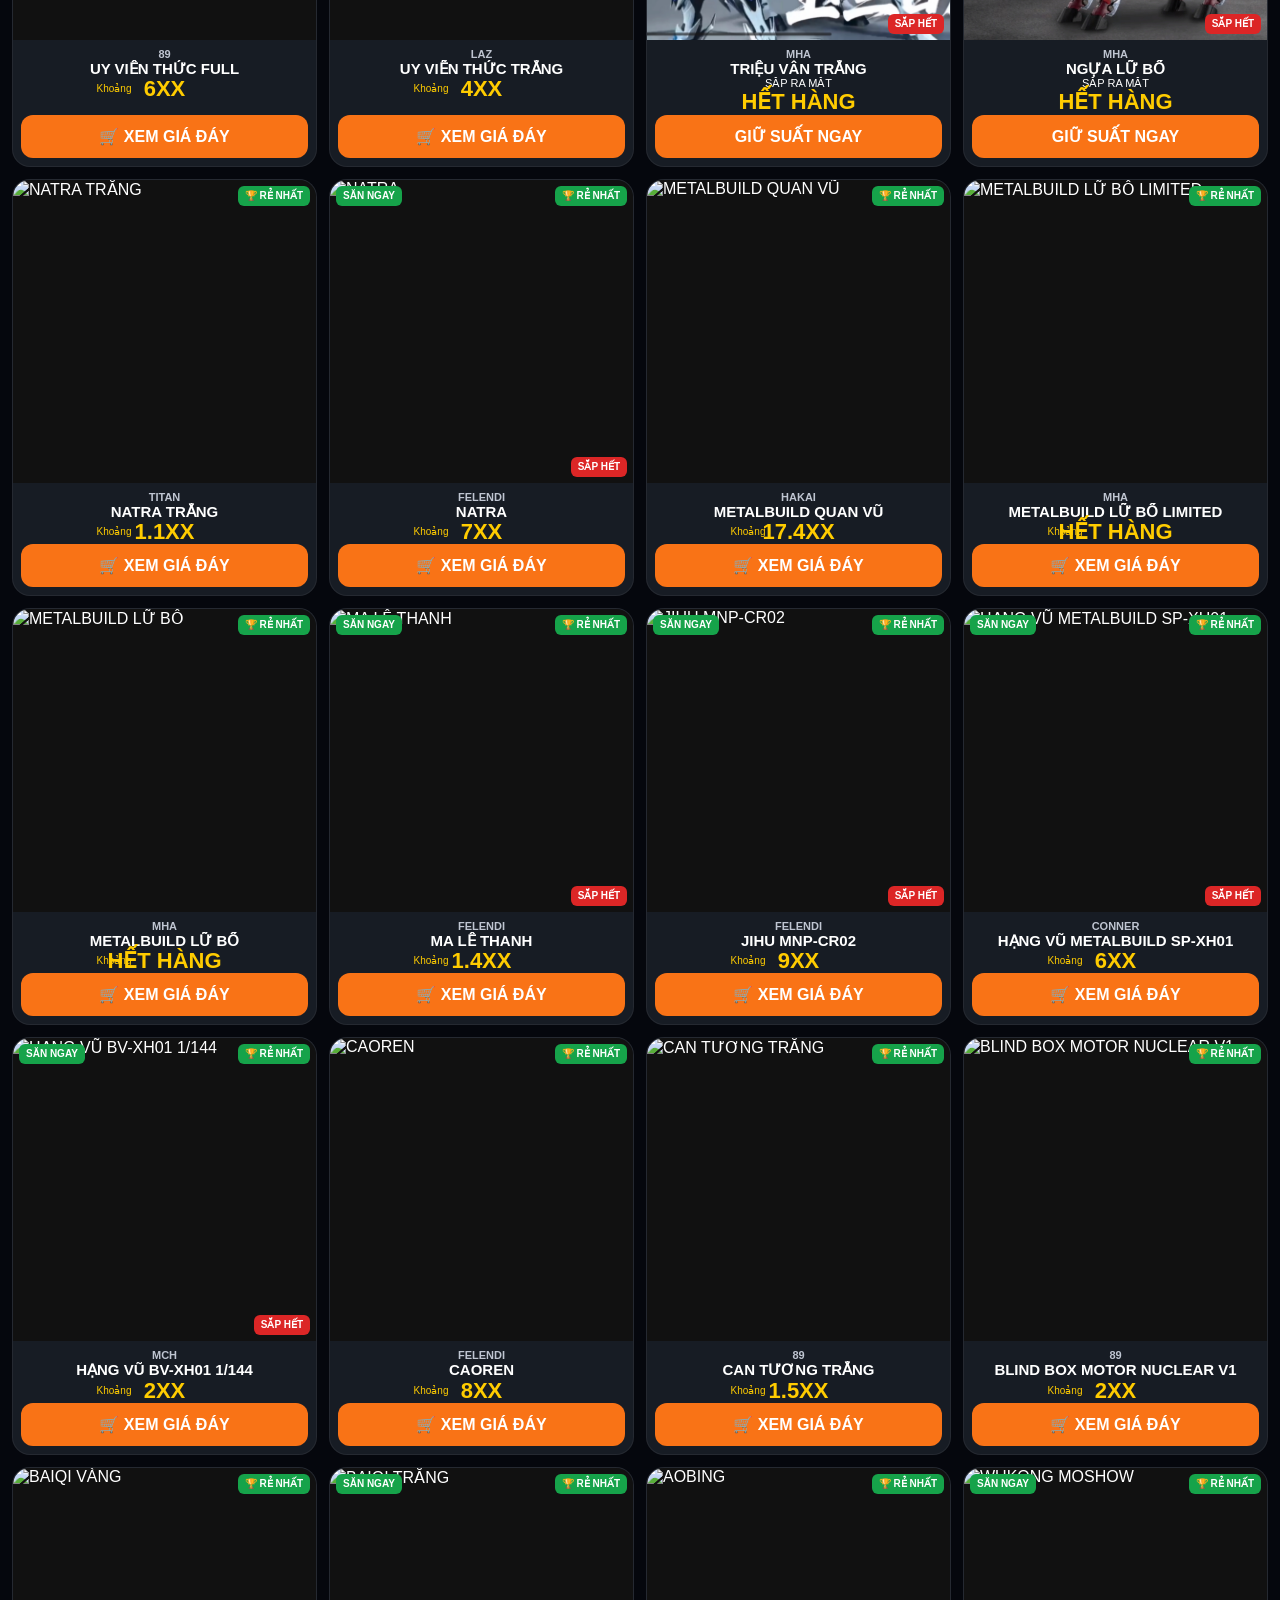
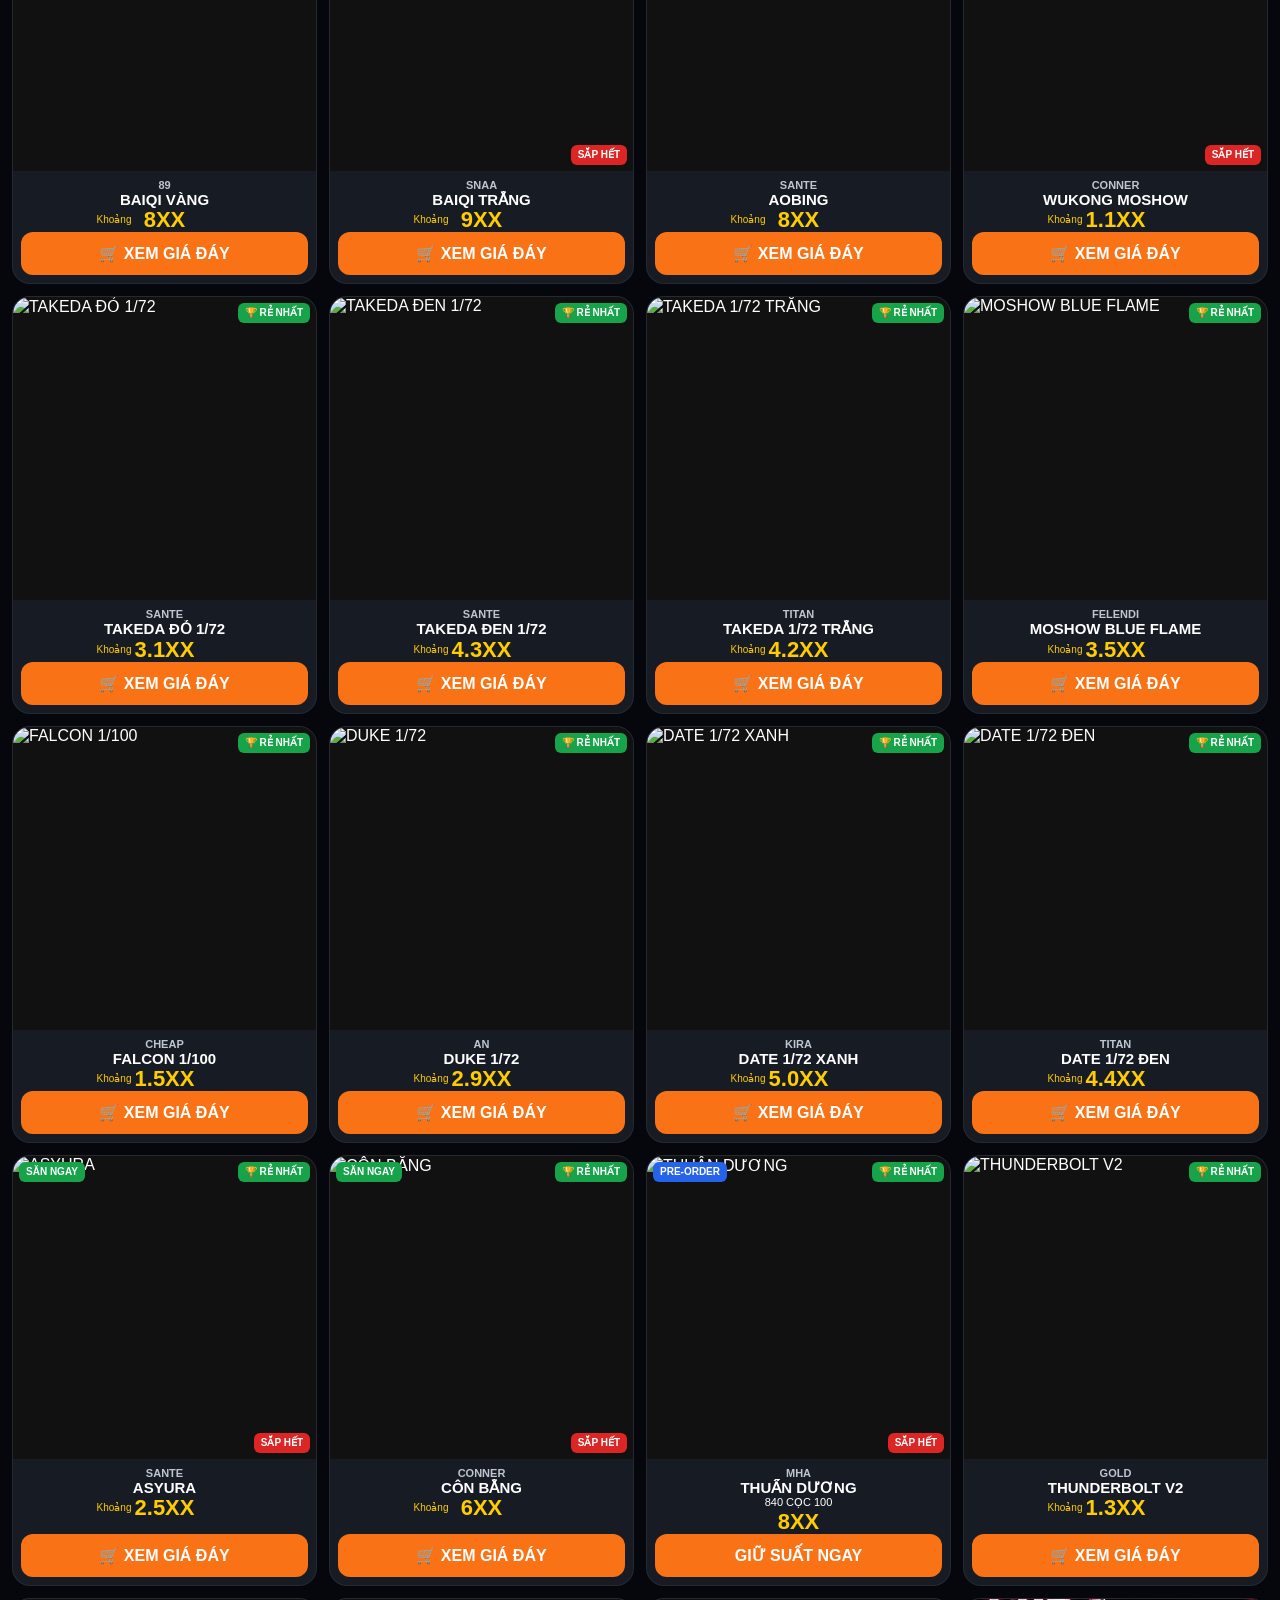
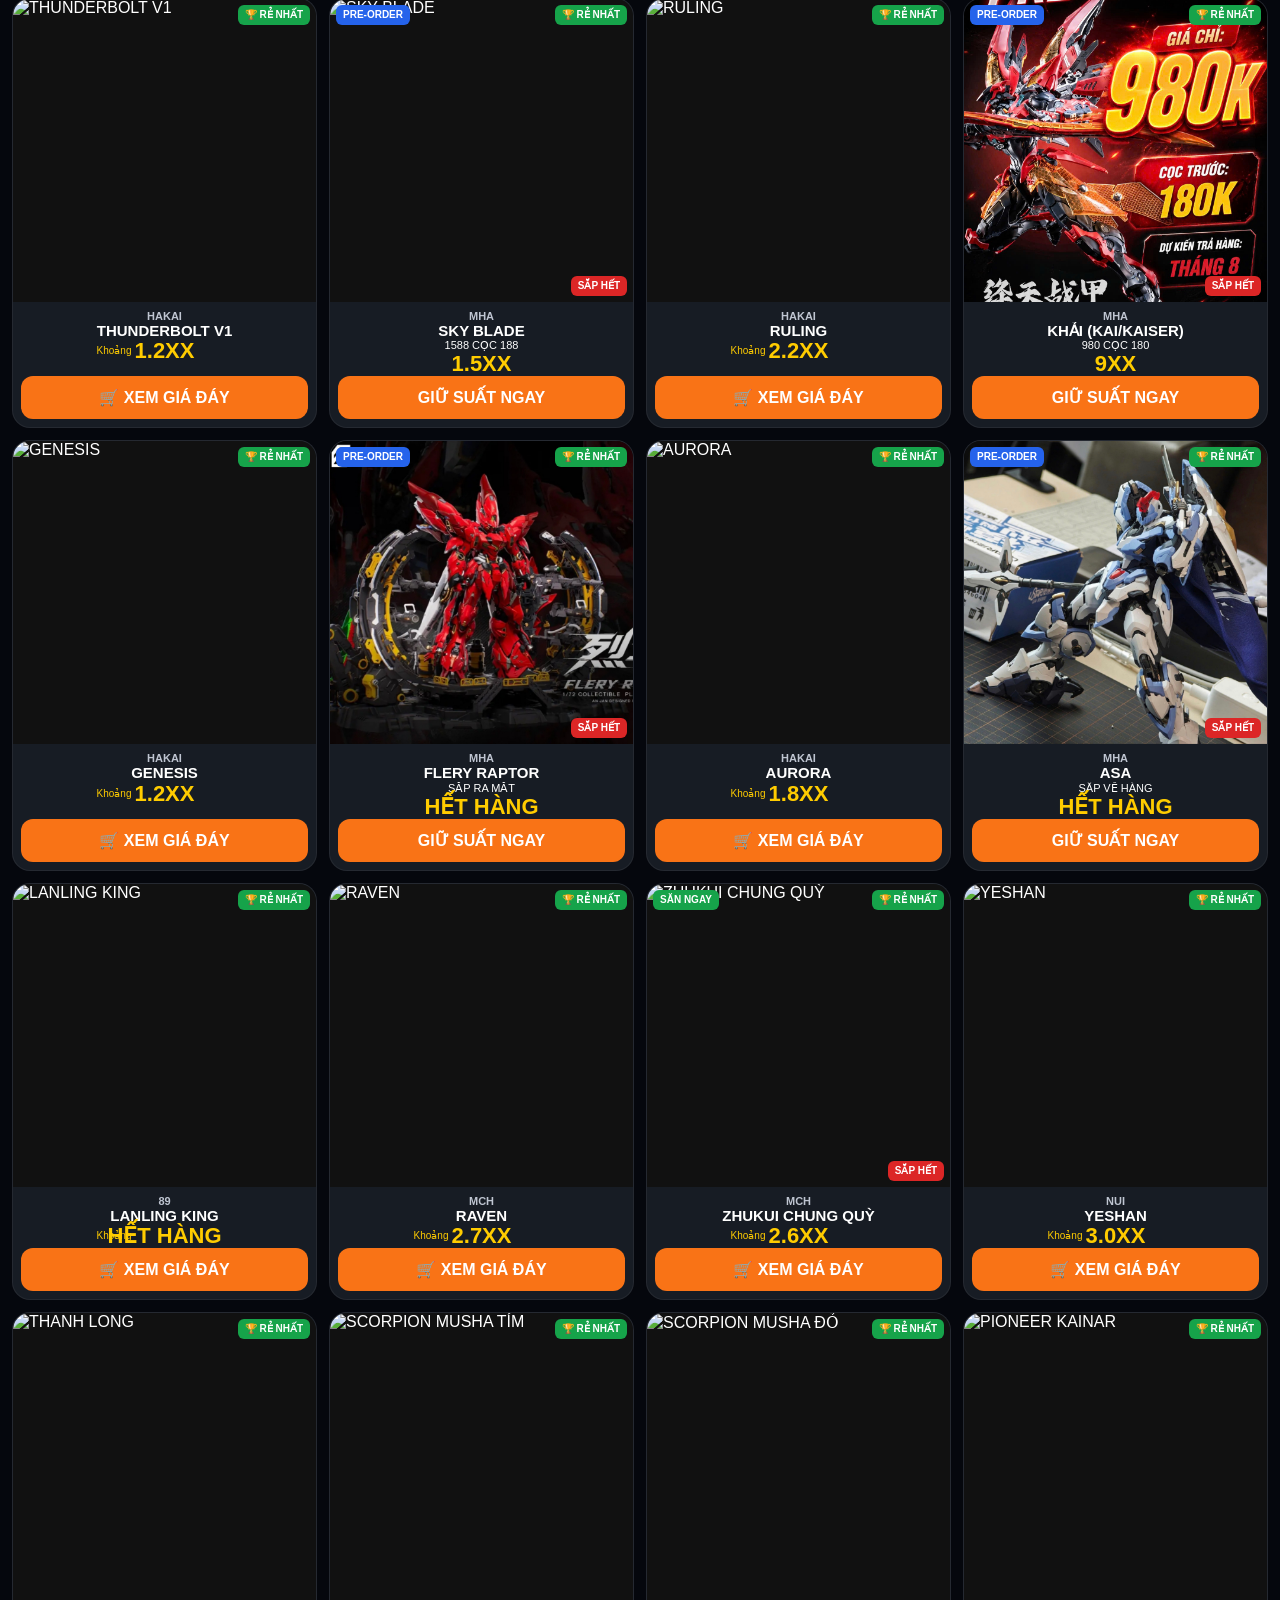
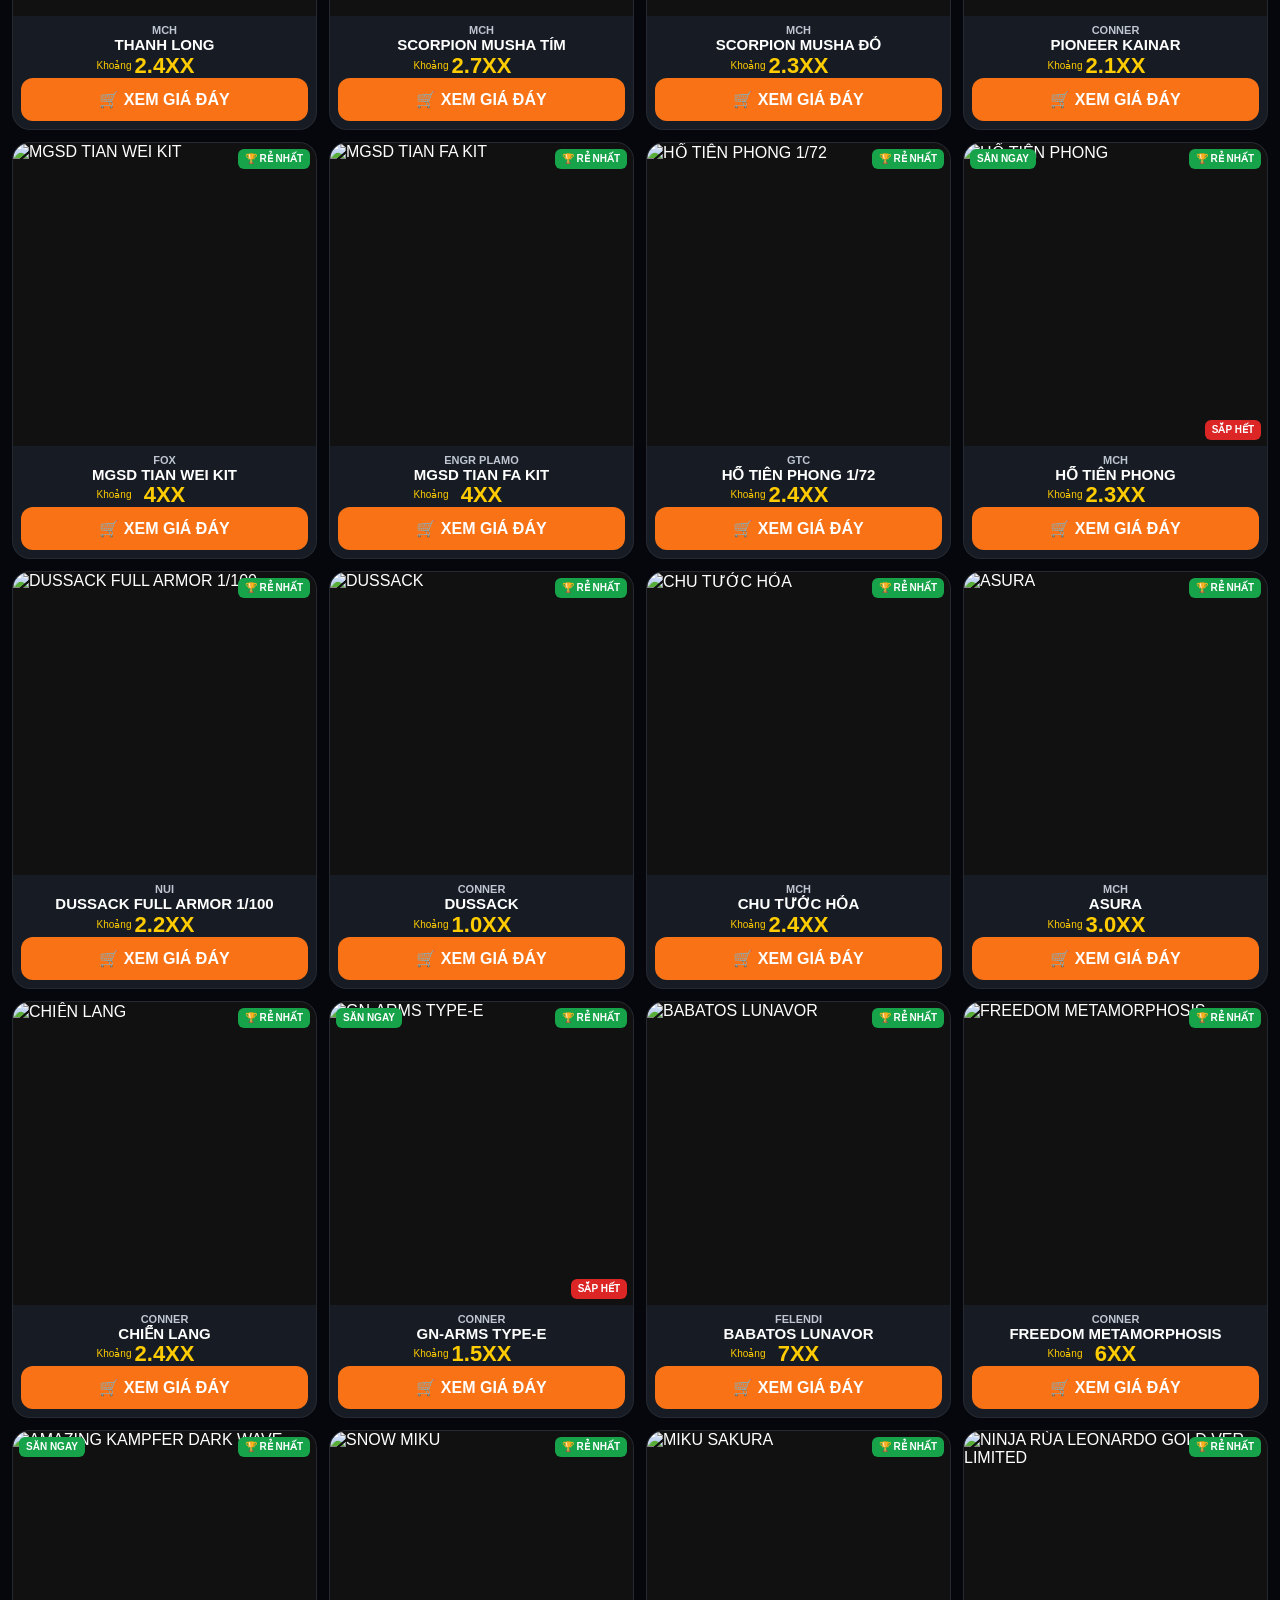
==== commit b7cd2271: "Update index.html" ====
--- a/index.html
+++ b/index.html
@@ -32,6 +32,9 @@
 <meta property="og:url"
 content="https://ngducmanhha.github.io/MOHINH/">
 
+  <link rel="stylesheet"
+href="https://cdn.jsdelivr.net/npm/swiper@11/swiper-bundle.min.css">
+  
 <link rel="stylesheet"
 href="style.css">
 
@@ -60,6 +63,8 @@
 
 <script src="js/page.js"></script>
 
+<script src="https://cdn.jsdelivr.net/npm/swiper@11/swiper-bundle.min.js"></script>
+
 </body>
 
 </html>
--- a/style.css
+++ b/style.css
@@ -23,6 +23,23 @@
 text-decoration:none;
 }
 
+.header-actions{
+  display:flex;
+  align-items:center;
+  gap:3px;
+}
+
+.support-text{
+  font-size:9px;
+  line-height:1;
+  white-space:nowrap;
+  margin:0;
+}
+
+.header-actions .icon-btn{
+  margin:0;
+}
+
 .header{
 padding:3px;
 display:flex;
@@ -99,74 +116,62 @@
 object-fit:contain;
 }
 
+
 .hero{
-padding:8px 12px;
-}
-
-.hero-box{
-
-background:linear-gradient(
-180deg,
-#f12718,
-#d81f11
-);
-
-border-radius:16px;
-
-padding:12px 12px;
-
-text-align:center;
-
-box-shadow:0 0 12px rgba(255,0,0,.2);
-
-}
-
-.hero-title{
-
-font-size:18px;
-
-font-weight:900;
-
-line-height:1.1;
-
-text-transform:uppercase;
-
-}
-
-.hero-sub{
-
-margin-top:4px;
-
-font-size:12px;
-
-font-weight:700;
-
-line-height:1.2;
-
-}
-
-.hero-btn{
-
-display:block;
-
-margin-top:8px;
-
-background:var(--yellow);
-
-color:black;
-
-padding:10px;
-
-border-radius:12px;
-
-font-size:15px;
-
-font-weight:900;
-
-}
-
+    padding:8px 12px;
+}
+
+.heroSwiper{
+
+    border-radius:16px;
+
+    overflow:hidden;
+
+    box-shadow:0 0 12px rgba(255,0,0,.2);
+
+}
+
+.heroSwiper img{
+
+    width:100%;
+
+    aspect-ratio:3/1;
+
+    object-fit:cover;
+
+    display:block;
+
+}
+
+.swiper-pagination-bullet{
+
+    background:#fff;
+
+    opacity:.5;
+
+}
+
+.swiper-pagination-bullet-active{
+
+    width:22px;
+
+    border-radius:20px;
+
+    background:#ffcc00;
+
+    opacity:1;
+
+}
+
+.top-banner-image{
+
+    width:100%;
+
+    display:block;
+
+}
 .search-wrap{
-padding:0 12px 14px;
+padding:0 12px 4px;
 }
 
 .search-box{
@@ -177,7 +182,7 @@
 border-radius:14px;
 background:#171c24;
 color:white;
-padding:0 16px;
+padding:0 12px;
 font-size:15px;
 font-weight:600;
 border:1px solid rgba(255,255,255,.08);
@@ -186,7 +191,61 @@
 .search-box::placeholder{
 color:#8b95a7;
 }
-
+.view-mode{
+
+    display:flex;
+
+    justify-content:center;
+
+    gap:18px;
+
+    padding:0 12px 4px;
+
+}
+
+.view-option{
+
+    display:flex;
+
+    align-items:center;
+
+    gap:5px;
+
+    font-size:12px;
+
+    font-weight:700;
+
+    color:white;
+
+    cursor:pointer;
+
+}
+
+.view-option input{
+
+    accent-color:#ffcc00;
+
+}
+.sticky-search{
+
+    position:sticky;
+
+    top:0;
+
+    z-index:999;
+
+    background:var(--bg);
+
+    padding-top:8px;
+
+    padding-bottom:0px;
+    background:linear-gradient(
+180deg,
+#f12718,
+#d81f11
+    );
+
+}
 .site-nav{
 
 display:flex;
@@ -298,7 +357,7 @@
 
 font-weight:500;
 
-color:#7f8898;
+color:#f97316;
 
 text-align:center;
 
@@ -509,7 +568,7 @@
 position:relative;
 
 aspect-ratio:1/1;
-
+width:100%;
 background:#111;
 
 display:flex;
@@ -522,63 +581,118 @@
 
 }
 .image-wrap img{
-
 position:absolute;
-
-top:50%;
-
-left:50%;
+inset:0;
 
 width:100%;
-
 height:100%;
 
-transform:translate(-50%,-50%);
-
 object-fit:cover;
+object-position:center;
 
 display:block;
-
-}
-
-.badge{
-
-position:absolute;
-
-top:8px;
-left:8px;
-
-padding:5px 8px;
-
-border-radius:999px;
-
-font-size:10px;
-
-font-weight:900;
-
-z-index:5;
-
-}
-.badge-new{
-
-background:#00c853;
-
-color:white;
-
-}
-.badge-low{
-
-background:#ff3d00;
-
-color:white;
-
-}
-.badge-hot{
-
-background:#ffcc00;
-
-color:black;
-
+}
+
+.image-wrap .badge{
+  position:absolute;
+  z-index:10;
+
+  font-size:10px;
+  font-weight:800;
+  line-height:1;
+
+  padding:5px 7px;
+  border-radius:6px;
+
+  white-space:nowrap;
+}
+
+/* MÃ GIẢM - CAM */
+
+.image-wrap .badge-code{
+  top:6px;
+  left:6px;
+  right:auto;
+  bottom:auto;
+
+  background:#f97316;
+  color:#fff;
+}
+
+/* SĂN NGAY - XANH LÁ */
+
+.image-wrap .badge-hunt{
+  top:6px;
+  left:6px;
+  right:auto;
+  bottom:auto;
+
+  background:#16a34a;
+  color:#fff;
+}
+
+/* NEW - VÀNG */
+
+.image-wrap .badge-new{
+  top:6px;
+  left:6px;
+  right:auto;
+  bottom:auto;
+
+  background:#ffcc00;
+  color:#111;
+}
+
+/* PRE-ORDER - XANH DƯƠNG */
+
+.image-wrap .badge-preorder{
+  top:6px;
+  left:6px;
+  right:auto;
+  bottom:auto;
+
+  background:#2563eb;
+  color:#fff;
+}
+/* RẺ NHẤT - GÓC TRÊN PHẢI */
+
+.image-wrap .badge-best-price{
+
+    position:absolute;
+
+    top:6px;
+    right:6px;
+
+    left:auto;
+    bottom:auto;
+
+    background:#16a34a;
+
+    color:#fff;
+
+    font-size:10px;
+
+    font-weight:800;
+
+    padding:5px 7px;
+
+    border-radius:6px;
+
+    z-index:12;
+
+    white-space:nowrap;
+
+}
+/* SẮP HẾT - GÓC DƯỚI PHẢI */
+
+.image-wrap .badge-low-stock{
+  top:auto;
+  left:auto;
+  right:6px;
+  bottom:6px;
+
+  background:#dc2626;
+  color:#fff;
 }
 
 .card-content{
@@ -591,7 +705,15 @@
 flex-direction:column;
 
 flex:1;
-
+}
+  
+.brand,
+.name,
+.description,
+.old-price,
+.sale-price,
+.buy-btn{
+  text-align:center;
 }
 
 .brand{
@@ -720,3 +842,116 @@
 text-decoration:none;
 color:inherit;
 }
+.home-bar{
+
+    display:block;
+
+    width:calc(100% - 24px);
+
+    margin:18px auto 24px;
+
+    padding:16px 20px;
+
+    background:#e60012;
+
+    color:#fff;
+
+    text-align:center;
+
+    text-decoration:none;
+
+    font-size:20px;
+
+    font-weight:800;
+
+    border-radius:14px;
+
+    box-sizing:border-box;
+
+    transition:.2s;
+
+    box-shadow:0 6px 18px rgba(230,0,18,.35);
+
+}
+
+.home-bar:hover{
+
+    background:#ff1f1f;
+
+}
+
+.home-bar:active{
+
+    transform:scale(.98);
+
+}
+  
+/* ===== Floating Buttons ===== */
+
+.floating-buttons{
+position:fixed;
+right:14px;
+bottom:200px;
+display:flex;
+flex-direction:column;
+gap:12px;
+z-index:9999;
+}
+
+.floating-btn{
+width:62px;
+height:62px;
+border-radius:50%;
+display:flex;
+flex-direction:column;
+justify-content:center;
+align-items:center;
+text-align:center;
+
+color:#fff;
+font-size:10px;
+font-weight:800;
+line-height:1.1;
+
+text-decoration:none;
+
+box-shadow:0 6px 18px rgba(0,0,0,.28);
+
+transition:transform .25s;
+}
+
+.floating-btn:hover{
+transform:scale(1.08);
+}
+
+.btn-zalo{
+background:#16a34a;
+}
+
+.btn-guide{
+background:#2563eb;
+animation:guidePulse 8s infinite;
+}
+
+@keyframes guidePulse{
+
+0%,82%,100%{
+transform:scale(1);
+box-shadow:0 6px 18px rgba(0,0,0,.28);
+}
+
+86%{
+transform:scale(1.10);
+box-shadow:0 0 0 12px rgba(37,99,235,.18);
+}
+
+90%{
+transform:scale(1.05);
+box-shadow:0 0 0 22px rgba(37,99,235,.08);
+}
+
+94%{
+transform:scale(1.10);
+}
+
+}
